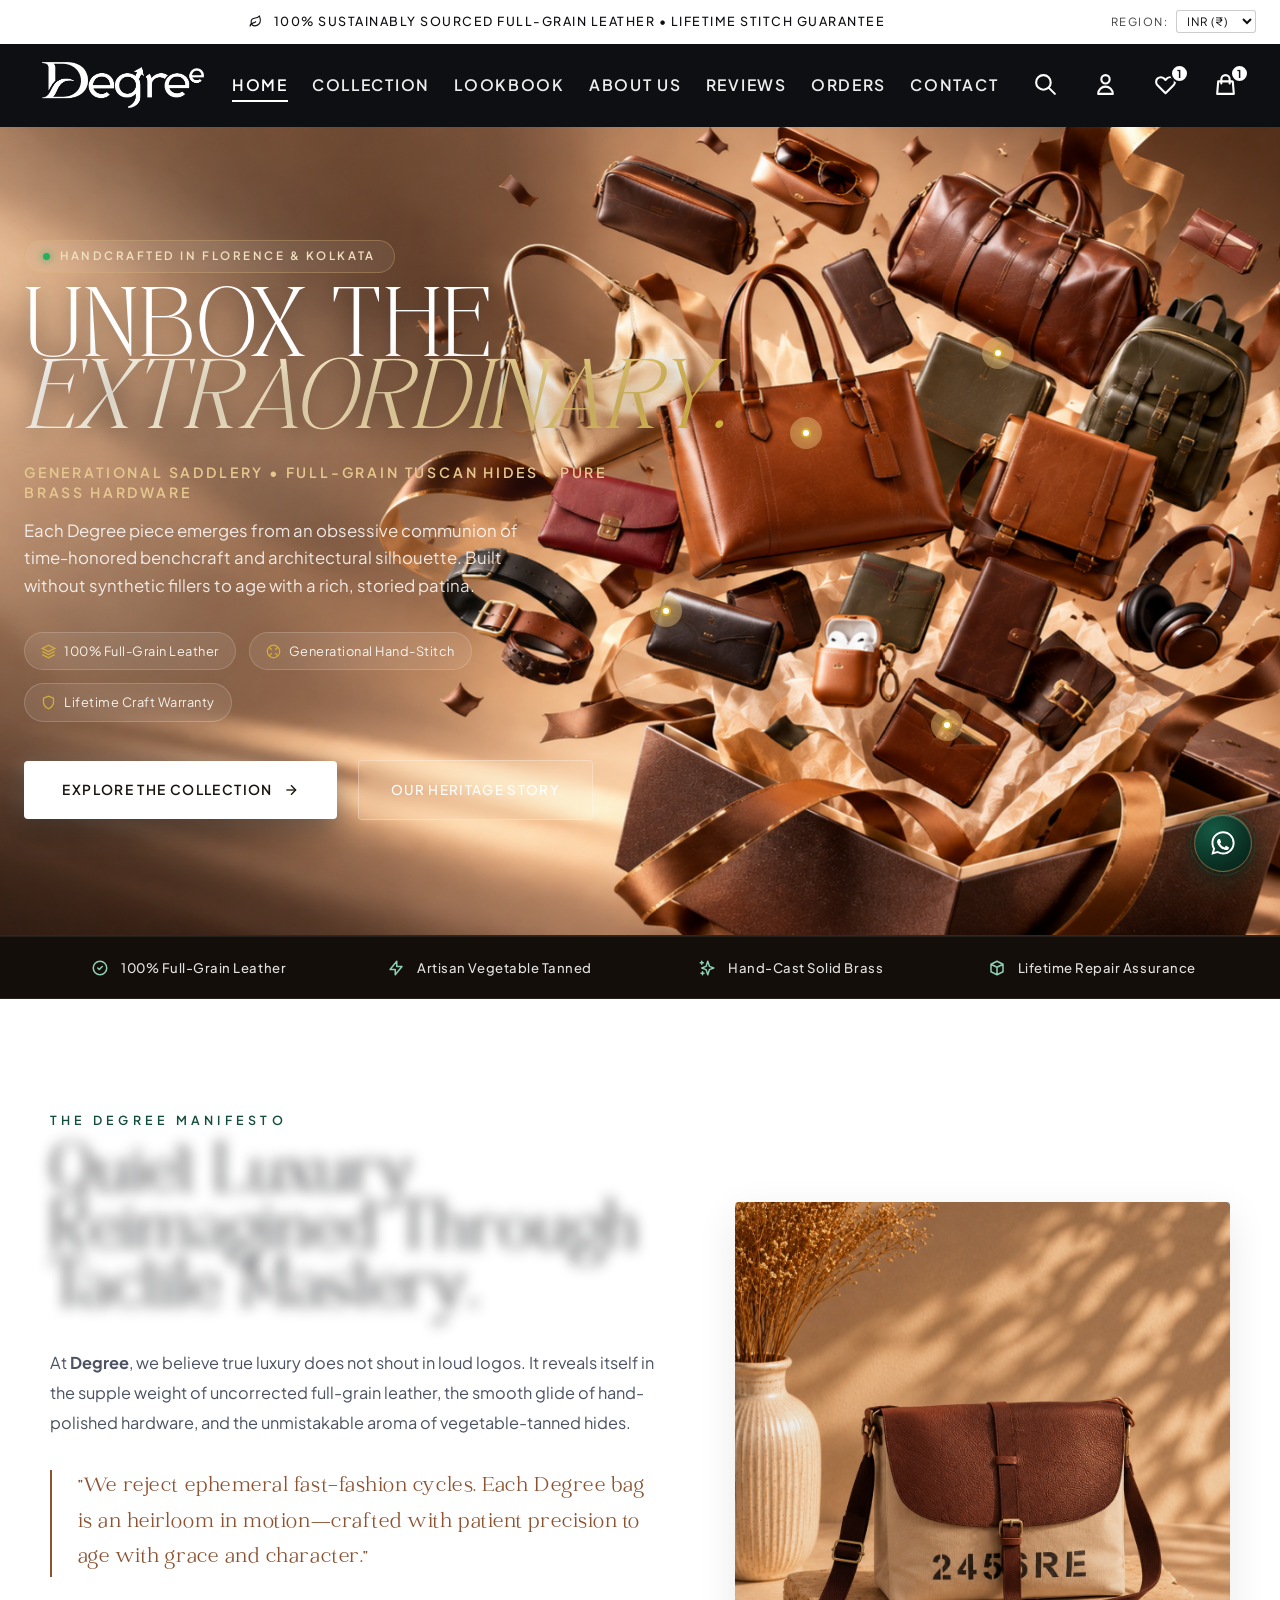
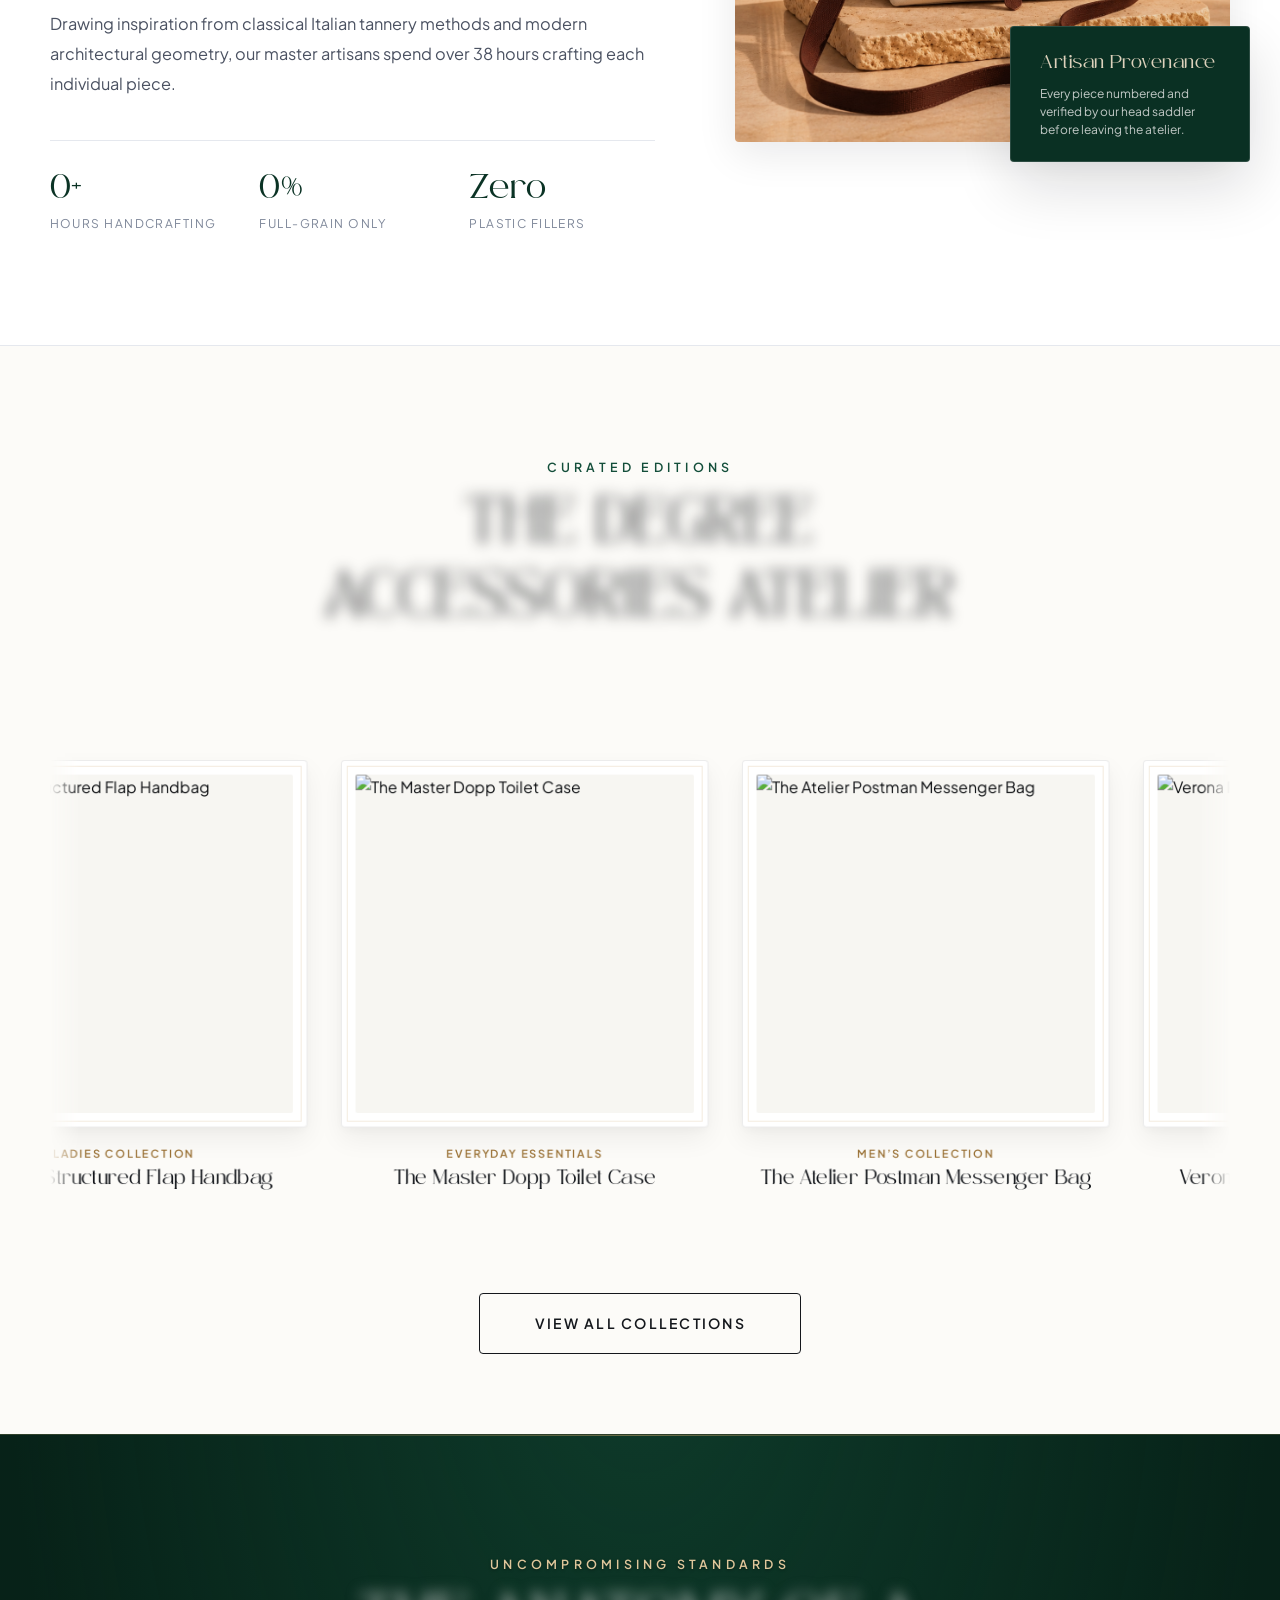
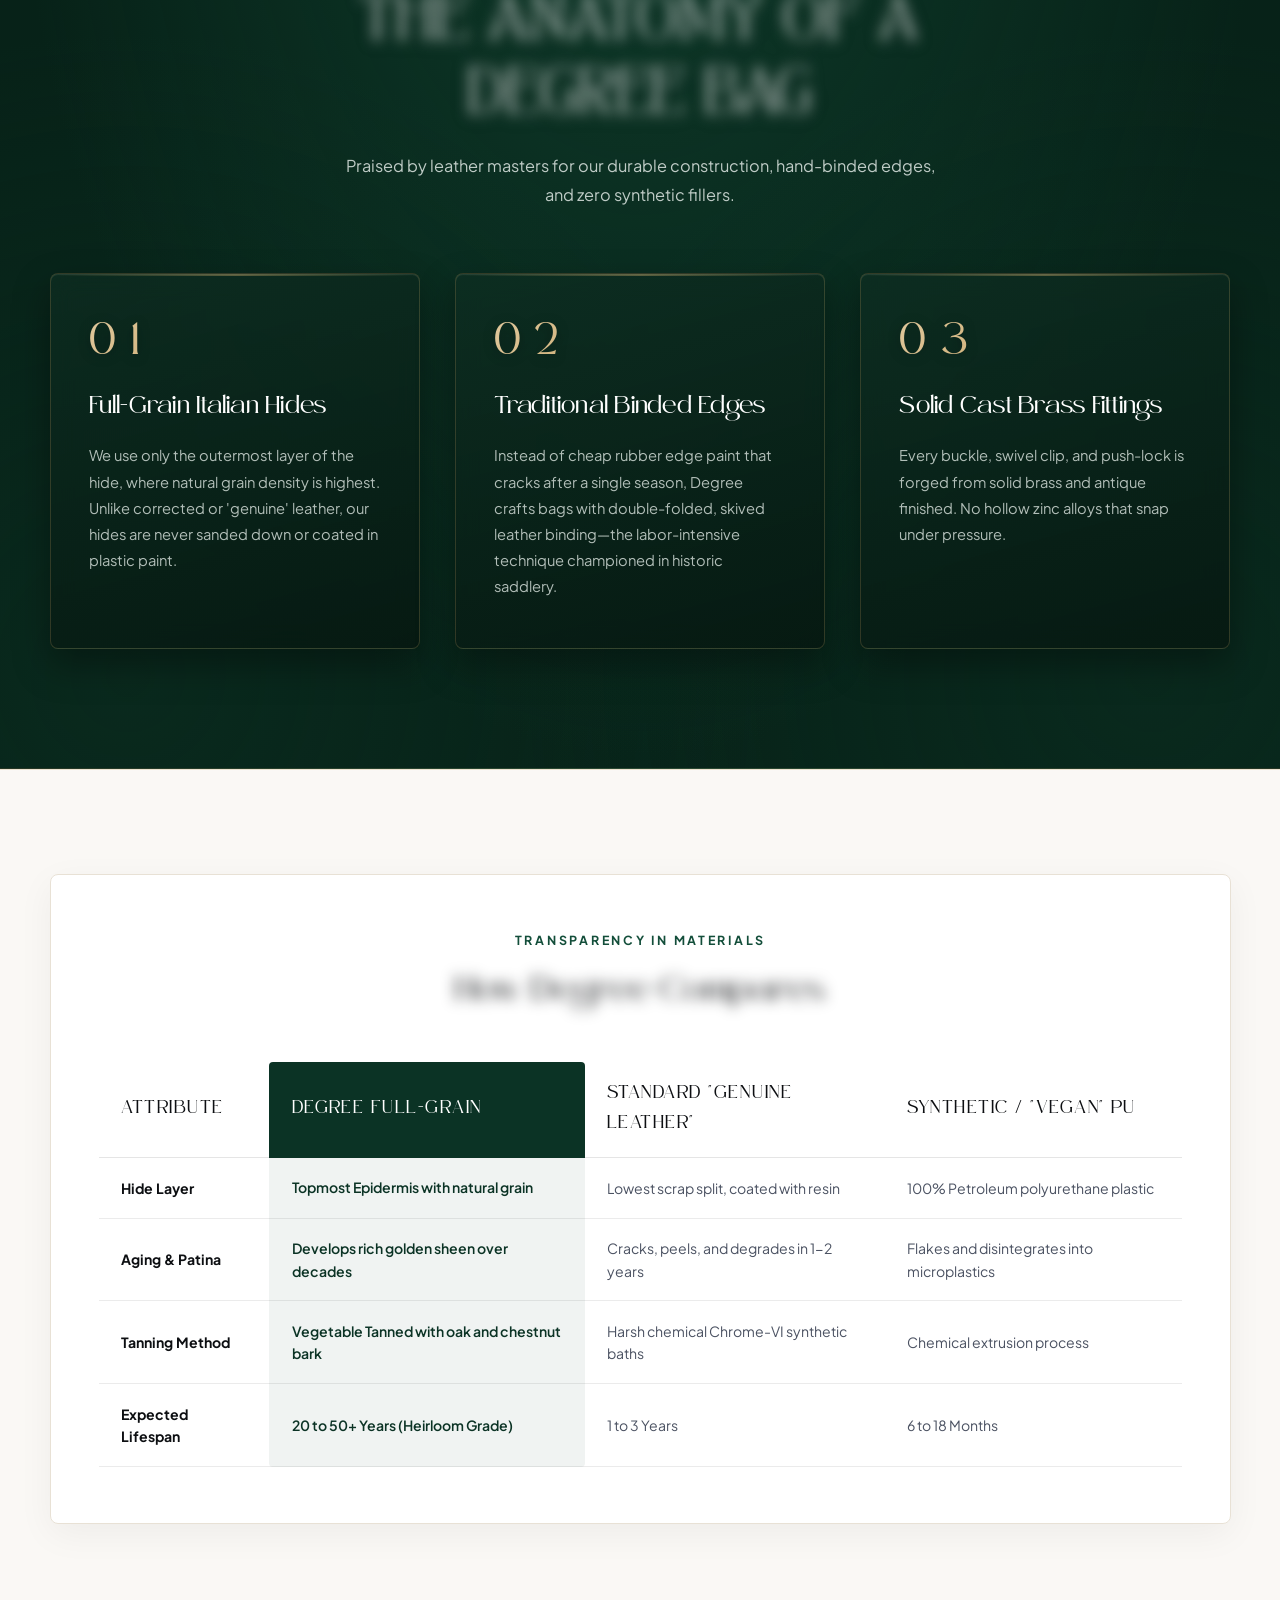
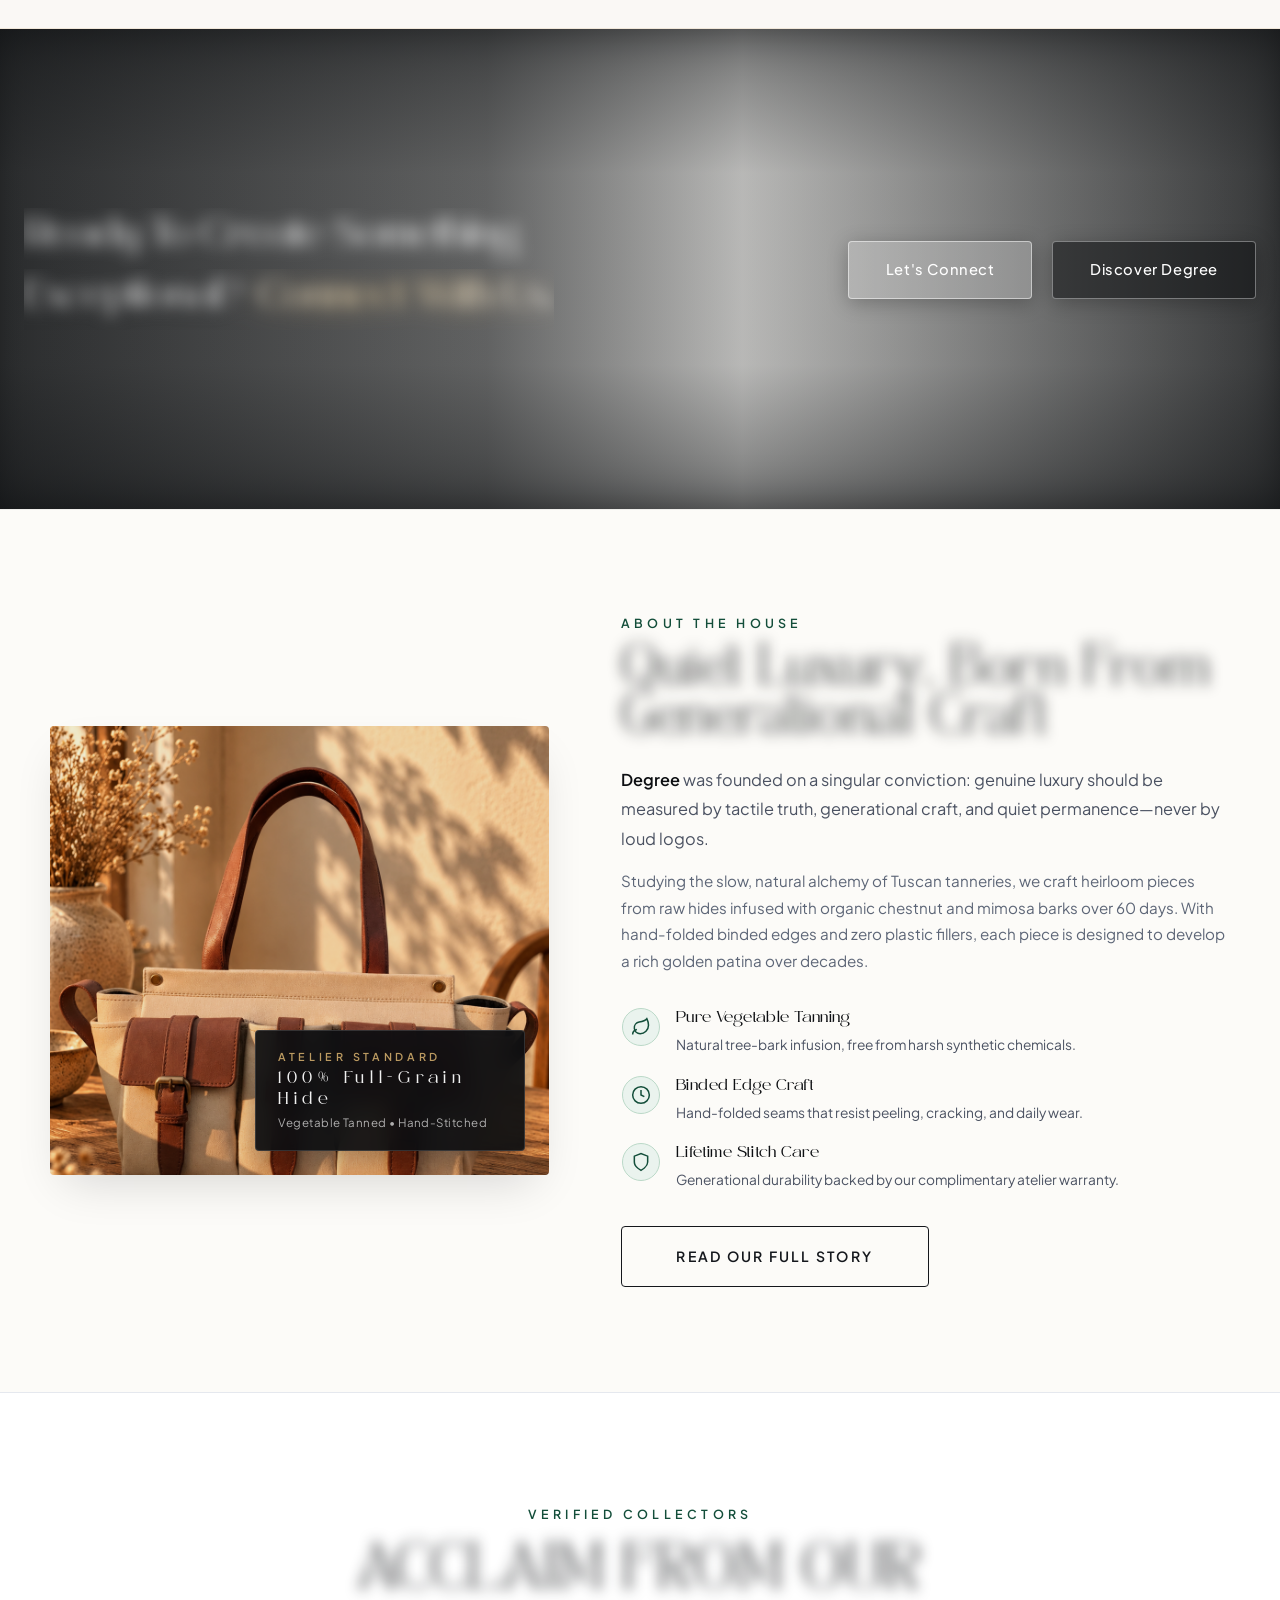
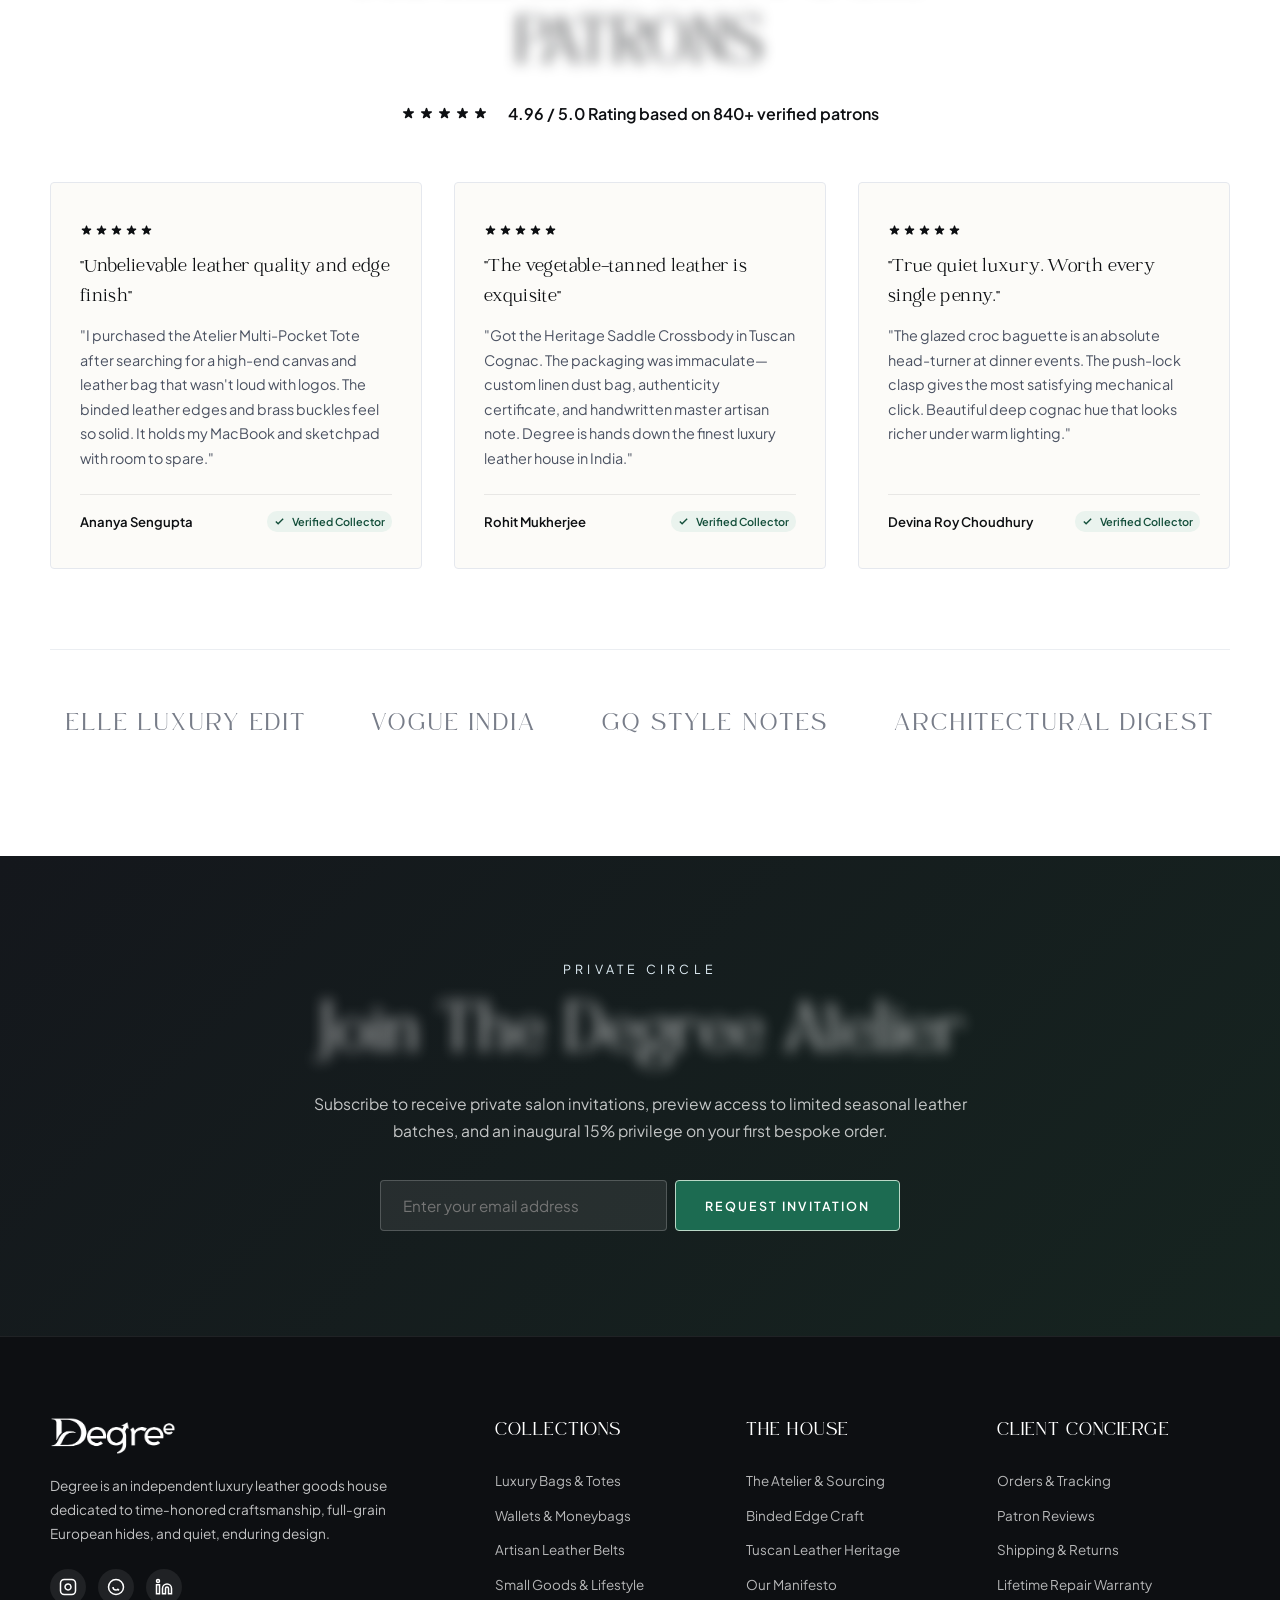
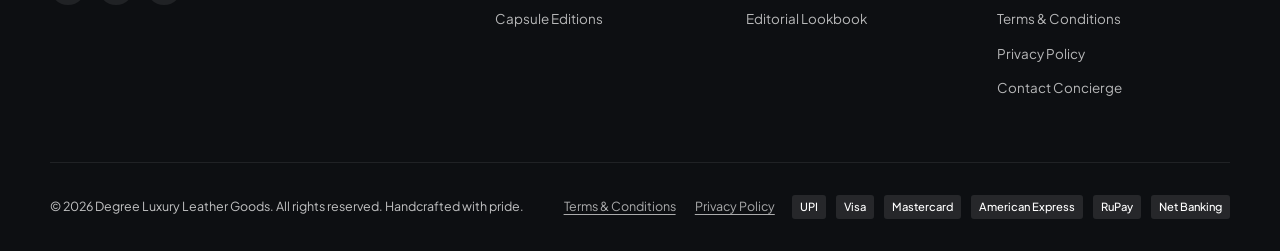
==== index.html @ b4d5a0df "Add files via upload" ====
<!DOCTYPE html>
<html lang="en">
<head>
  <meta charset="UTF-8">
  <meta name="viewport" content="width=device-width, initial-scale=1.0">
  <title>Degree — Handcrafted Luxury Leather Bags & Accessories</title>
  <meta name="description" content="Degree: Handcrafted luxury full-grain leather handbags, totes, and artisanal crossbodies engineered with quiet elegance and timeless Italian leathercraft.">
  
  <!-- Favicon -->
  <link rel="icon" type="image/png" href="img1_zaomed.png">
  
  <!-- Luxury Font Preloads (Tan Garland & Safira March) -->
  <link rel="preload" href="tan-garland.woff2" as="font" type="font/woff2" crossorigin>
  <link rel="preload" href="safira-march.ttf" as="font" type="font/ttf" crossorigin>
  <link rel="preload" href="catchy-mager.otf" as="font" type="font/otf" crossorigin>

  <!-- Google Fonts: Carattere & Noto Serif (Trio Group Parallax Typography) -->
  <link rel="preconnect" href="https://fonts.googleapis.com">
  <link rel="preconnect" href="https://fonts.gstatic.com" crossorigin>
  <link href="https://fonts.googleapis.com/css2?family=Carattere&family=Noto+Serif:ital,wght@0,400;0,500;0,600;1,400&display=swap" rel="stylesheet">

  <!-- Stylesheet -->
  <link rel="stylesheet" href="style.css?v=6.8">
</head>
<body>

  <!-- ==========================================
       1. ANNOUNCEMENT BAR (TOP - PURE SVG ICONS)
       ========================================== -->
  <aside class="announcement-bar" aria-label="Store Announcements">
    <div class="announcement-inner">
      <div class="announcement-message-slider">
        <div class="announcement-message active">
          <span><svg class="announcement-icon" width="13" height="13" viewBox="0 0 24 24" fill="none" stroke="currentColor" stroke-width="2"><path d="M11 20A7 7 0 0 1 9.8 6.1C15.5 5 17 4.48 19 2c1 2 2 4.18 2 8 0 5.5-4.78 10-10 10Z"/><path d="M2 21c0-3 1.85-5.36 5.08-6C9.5 14.52 12 13 13 12"/></svg> 100% Sustainably Sourced Full-Grain Leather • Lifetime Stitch Guarantee</span>
        </div>
        <div class="announcement-message">
          <span><svg class="announcement-icon" width="13" height="13" viewBox="0 0 24 24" fill="none" stroke="currentColor" stroke-width="2"><path d="M20 12V8H4v4"/><path d="M2 12h20v8a2 2 0 0 1-2 2H4a2 2 0 0 1-2-2v-8Z"/><path d="M12 22V8"/><path d="M12 8a3 3 0 1 0-3-3c2 0 3 3 3 3Z"/><path d="M12 8a3 3 0 1 1 3-3c-2 0-3 3-3 3Z"/></svg> Complimentary Handcrafted Dust Bag & Luxury Box with Every Order</span>
        </div>
        <div class="announcement-message">
          <span><svg class="announcement-icon" width="13" height="13" viewBox="0 0 24 24" fill="none" stroke="currentColor" stroke-width="2"><rect x="1" y="3" width="15" height="13"/><polygon points="16 8 20 8 23 11 23 16 16 16 16 8"/><circle cx="5.5" cy="18.5" r="2.5"/><circle cx="18.5" cy="18.5" r="2.5"/></svg> Complimentary Nationwide Express Delivery on Orders Over ₹12,000</span>
        </div>
      </div>

      <div class="announcement-currency">
        <span style="font-size: 0.7rem; opacity: 0.8; text-transform: uppercase;">Region:</span>
        <select id="currencySelect" class="currency-select" aria-label="Select Currency">
          <option value="INR">INR (₹)</option>
          <option value="USD">USD ($)</option>
          <option value="EUR">EUR (€)</option>
          <option value="GBP">GBP (£)</option>
        </select>
      </div>
    </div>
  </aside>

  <!-- ==========================================
       2. SITE HEADER (STICKY LUXURY NAV)
       ========================================== -->
  <header class="site-header">
    <div class="header-container">
      <!-- Mobile Hamburger -->
      <button class="hamburger-btn" id="hamburgerBtn" aria-label="Toggle navigation menu">
        <span></span>
        <span></span>
        <span></span>
      </button>

      <!-- Brand Logo (Left - Enriched Prominent Size) -->
      <a href="index.html" class="brand-logo-wrap" aria-label="Degree Luxury Home">
        <img src="logo-white.png?v=2.0" alt="Degree Luxury Leather Logo" class="brand-logo-img">
      </a>

      <!-- Desktop Nav Menu (Center) -->
      <nav class="desktop-nav" aria-label="Primary Navigation">
        <ul class="nav-menu">
          <li><a href="index.html" class="nav-link active">Home</a></li>
          <li><a href="collections.html" class="nav-link">Collection</a></li>
          <li><a href="lookbook.html" class="nav-link">Lookbook</a></li>
          <li><a href="about.html" class="nav-link">About Us</a></li>
          <li><a href="reviews.html" class="nav-link">Reviews</a></li>
          <li><a href="orders.html" class="nav-link">Orders</a></li>
          <li><a href="contact.html" class="nav-link">Contact</a></li>
        </ul>
      </nav>

      <!-- Header Actions (Right) -->
      <div class="header-actions">
        <!-- Search Trigger -->
        <button class="action-btn" id="searchTriggerBtn" aria-label="Search Catalog" title="Search">
          <svg fill="none" stroke="currentColor" viewBox="0 0 24 24">
            <path stroke-linecap="round" stroke-linejoin="round" d="M21 21l-6-6m2-5a7 7 0 11-14 0 7 7 0 0114 0z"></path>
          </svg>
        </button>

        <!-- VIP Client Login / Avatar Trigger -->
        <button class="action-btn" id="loginTriggerBtn" aria-label="VIP Client Account" title="Sign In / VIP Patron">
          <svg fill="none" stroke="currentColor" stroke-width="1.8" viewBox="0 0 24 24">
            <path stroke-linecap="round" stroke-linejoin="round" d="M16 7a4 4 0 11-8 0 4 4 0 018 0zM12 14a7 7 0 00-7 7h14a7 7 0 00-7-7z"></path>
          </svg>
        </button>

        <!-- Wishlist -->
        <button class="action-btn" id="wishlistTriggerBtn" aria-label="Wishlist" title="Saved Bags">
          <svg fill="none" stroke="currentColor" viewBox="0 0 24 24">
            <path stroke-linecap="round" stroke-linejoin="round" d="M4.318 6.318a4.5 4.5 0 000 6.364L12 20.364l7.682-7.682a4.5 4.5 0 00-6.364-6.364L12 7.636l-1.318-1.318a4.5 4.5 0 00-6.364 0z"></path>
          </svg>
          <span class="cart-count-badge" id="wishlistCountBadge">1</span>
        </button>

        <!-- Cart Trigger -->
        <button class="action-btn" id="cartTriggerBtn" aria-label="Shopping Bag" title="Shopping Bag">
          <svg fill="none" stroke="currentColor" viewBox="0 0 24 24">
            <path stroke-linecap="round" stroke-linejoin="round" d="M16 11V7a4 4 0 00-8 0v4M5 9h14l1 12H4L5 9z"></path>
          </svg>
          <span class="cart-count-badge" id="cartCountBadge">1</span>
        </button>
      </div>
    </div>
  </header>

    <!-- ==========================================
       3. LUXURY ATELIER HERO (ANIMATED FLAGSHIP EXPERIENCE)
       Crafted on degree-hero-atelier.png with Smooth Depth Parallax, Light Beam & Golden Sparkles
       ========================================== -->
  <section class="section-hero-atelier" id="heroSection">
    <!-- Ambient Sunlight Glow & Angled Light Beam -->
    <div class="hero-atelier-light-beam"></div>

    <!-- Parallax Depth Canvas Stage -->
    <div class="hero-atelier-stage" id="heroStage">
      <img src="degree-hero-atelier.png" alt="The Degree Luxury Leather Unboxing Atelier" class="hero-atelier-bg-img">
    </div>

    <!-- Luxury Gradient Vignette for Text Legibility -->
    <div class="hero-atelier-sheen"></div>

    <!-- Golden Micro-Sparkles Ambient Canvas -->
    <canvas id="heroParticlesCanvas" class="hero-particles-canvas"></canvas>

    <!-- Interactive Subtle Floating Hotspots on Signature Products -->
    <div class="hero-atelier-hotspots" id="heroHotspots">
      <!-- Spot 1: Signature Leather Duffle / Weekender -->
      <div class="atelier-spot" style="top: 38%; left: 63%;" title="The Weekender Grand Voyager">
        <span class="spot-pulse"></span>
        <span class="spot-dot"></span>
        <div class="spot-tag">
          <span class="spot-tag-cat">Signature Travel</span>
          <span class="spot-tag-name">Grand Voyager Duffle</span>
        </div>
      </div>

      <!-- Spot 2: Tuscan Saddle Backpack -->
      <div class="atelier-spot" style="top: 28%; left: 78%;" title="The Tuscan Field Pack">
        <span class="spot-pulse"></span>
        <span class="spot-dot"></span>
        <div class="spot-tag">
          <span class="spot-tag-cat">Atelier Backpack</span>
          <span class="spot-tag-name">The Tuscan Field Pack</span>
        </div>
      </div>

      <!-- Spot 3: Executive Briefcase / Tote -->
      <div class="atelier-spot" style="top: 60%; left: 52%;" title="Diplomat Executive Commuter">
        <span class="spot-pulse"></span>
        <span class="spot-dot"></span>
        <div class="spot-tag">
          <span class="spot-tag-cat">Full-Grain Calfskin</span>
          <span class="spot-tag-name">Diplomat Commuter</span>
        </div>
      </div>

      <!-- Spot 4: Artisan Leather Accessories & Wallets -->
      <div class="atelier-spot" style="top: 74%; left: 74%;" title="Bespoke Belts & Cardholders">
        <span class="spot-pulse"></span>
        <span class="spot-dot"></span>
        <div class="spot-tag">
          <span class="spot-tag-cat">Small Leather Goods</span>
          <span class="spot-tag-name">Artisan Belts & Wallets</span>
        </div>
      </div>
    </div>

    <!-- Editorial Typography & CTA Content (Left Column) -->
    <div class="container hero-atelier-container">
      <div class="hero-atelier-content">
        <div class="hero-atelier-badge-row">
          <span class="hero-atelier-badge-dot"></span>
          <span class="hero-atelier-badge-text">Handcrafted In Florence & Kolkata</span>
        </div>

        <h1 class="hero-atelier-title">
          Unbox The <br>
          <span class="hero-atelier-title-accent">Extraordinary.</span>
        </h1>

        <p class="hero-atelier-tagline">
          Generational saddlery • Full-Grain Tuscan hides • Pure brass hardware
        </p>

        <p class="hero-atelier-description">
          Each Degree piece emerges from an obsessive communion of time-honored benchcraft and architectural silhouette. Built without synthetic fillers to age with a rich, storied patina.
        </p>

        <!-- Feature Quality Pills -->
        <div class="hero-atelier-pills">
          <div class="hero-pill-item">
            <svg width="15" height="15" viewBox="0 0 24 24" fill="none" stroke="currentColor" stroke-width="2"><path d="M12 2L2 7l10 5 10-5-10-5zM2 17l10 5 10-5M2 12l10 5 10-5"/></svg>
            <span>100% Full-Grain Leather</span>
          </div>
          <div class="hero-pill-item">
            <svg width="15" height="15" viewBox="0 0 24 24" fill="none" stroke="currentColor" stroke-width="2"><circle cx="12" cy="12" r="10"/><path d="m4.93 4.93 4.24 4.24M14.83 14.83l4.24 4.24M14.83 9.17l4.24-4.24M4.93 19.07l4.24-4.24"/></svg>
            <span>Generational Hand-Stitch</span>
          </div>
          <div class="hero-pill-item">
            <svg width="15" height="15" viewBox="0 0 24 24" fill="none" stroke="currentColor" stroke-width="2"><path d="M12 22s8-4 8-10V5l-8-3-8 3v7c0 6 8 10 8 10z"/></svg>
            <span>Lifetime Craft Warranty</span>
          </div>
        </div>

        <!-- Action CTAs -->
        <div class="hero-atelier-cta-row">
          <a href="bags.html" class="btn-atelier-primary">
            <span>Explore The Collection</span>
            <svg width="16" height="16" viewBox="0 0 24 24" fill="none" stroke="currentColor" stroke-width="2"><line x1="5" y1="12" x2="19" y2="12"></line><polyline points="12 5 19 12 12 19"></polyline></svg>
          </a>
          <a href="about.html" class="btn-atelier-outline">
            <span>Our Heritage Story</span>
          </a>
        </div>
      </div>
    </div>
  </section>

  <!-- Quality Bar Strip -->
  <div class="hero-quality-strip-banner">
    <div class="container">
      <div class="quality-strip-grid">
        <div class="quality-strip-item">
          <svg fill="none" stroke="currentColor" stroke-width="2" viewBox="0 0 24 24">
            <path stroke-linecap="round" stroke-linejoin="round" d="M9 12l2 2 4-4m6 2a9 9 0 11-18 0 9 9 0 0118 0z"></path>
          </svg>
          <span>100% Full-Grain Leather</span>
        </div>
        <div class="quality-strip-item">
          <svg fill="none" stroke="currentColor" stroke-width="2" viewBox="0 0 24 24">
            <path stroke-linecap="round" stroke-linejoin="round" d="M13 10V3L4 14h7v7l9-11h-7z"></path>
          </svg>
          <span>Artisan Vegetable Tanned</span>
        </div>
        <div class="quality-strip-item">
          <svg fill="none" stroke="currentColor" stroke-width="2" viewBox="0 0 24 24">
            <path stroke-linecap="round" stroke-linejoin="round" d="M5 3v4M3 5h4M6 17v4m-2-2h4m5-16l2.286 6.857L21 12l-5.714 2.143L13 21l-2.286-6.857L5 12l5.714-2.143L13 3z"></path>
          </svg>
          <span>Hand-Cast Solid Brass</span>
        </div>
        <div class="quality-strip-item">
          <svg fill="none" stroke="currentColor" stroke-width="2" viewBox="0 0 24 24">
            <path stroke-linecap="round" stroke-linejoin="round" d="M20 7l-8-4-8 4m16 0l-8 4m8-4v10l-8 4m0-10L4 7m8 4v10M4 7v10l8 4"></path>
          </svg>
          <span>Lifetime Repair Assurance</span>
        </div>
      </div>
    </div>
  </div>

  <!-- ==========================================
       4. THE DEGREE PHILOSOPHY (GIOIA EDITORIAL STYLE)
       ========================================== -->
  <section class="section-philosophy" id="philosophy">
    <div class="container">
      <div class="philosophy-grid">
        <div class="philosophy-text-col">
          <span class="philosophy-tag">The Degree Manifesto</span>
          <h2 class="philosophy-title">
            Quiet Luxury Reimagined Through Tactile Mastery.
          </h2>
          <p class="philosophy-text">
            At <strong>Degree</strong>, we believe true luxury does not shout in loud logos. It reveals itself in the supple weight of uncorrected full-grain leather, the smooth glide of hand-polished hardware, and the unmistakable aroma of vegetable-tanned hides.
          </p>
          <div class="philosophy-quote">
            "We reject ephemeral fast-fashion cycles. Each Degree bag is an heirloom in motion—crafted with patient precision to age with grace and character."
          </div>
          <p class="philosophy-text">
            Drawing inspiration from classical Italian tannery methods and modern architectural geometry, our master artisans spend over 38 hours crafting each individual piece.
          </p>

          <div class="philosophy-stats">
            <div class="stat-item">
              <h4>38+</h4>
              <p>Hours Handcrafting</p>
            </div>
            <div class="stat-item">
              <h4>100%</h4>
              <p>Full-Grain Only</p>
            </div>
            <div class="stat-item">
              <h4>Zero</h4>
              <p>Plastic Fillers</p>
            </div>
          </div>
        </div>

        <div class="philosophy-media">
          <img src="img3_khoeua.png" alt="Degree Saddle Crossbody Handcrafted Leather" class="philosophy-media-img">
          <div class="philosophy-media-badge">
            <h5>Artisan Provenance</h5>
            <p>Every piece numbered and verified by our head saddler before leaving the atelier.</p>
          </div>
        </div>
      </div>
    </div>
  </section>

  <!-- ==========================================
       5. SIGNATURE SHOWCASE (USER PRODUCTS & FILTERS)
       ========================================== -->
  <section class="section-signature" id="signature">
    <div class="container">
      <div class="section-header">
        <span class="section-subheading">Curated Editions</span>
        <h2 class="section-title">The Degree Accessories Atelier</h2>
      </div>

      <!-- Interactive Showcase Carousel (Continuous Luxury Stream) -->
      <div class="atelier-carousel-wrapper" id="atelierCarouselWrapper">
        <div class="atelier-carousel-viewport" id="atelierCarouselViewport">
          <div class="atelier-carousel-track" id="atelierCarouselTrack">
            <!-- Dynamic continuous marquee groups inserted here -->
          </div>
        </div>
      </div>

      <!-- Hidden compatibility productsGrid for index page -->
      <div id="productsGrid" style="display: none;"></div>

      <!-- View All Collections Button -->
      <div class="signature-view-all-wrap">
        <a href="collections.html" class="btn-view-all-collections">
          <span>View All Collections</span>
        </a>
      </div>
    </div>
  </section>

  <!-- ==========================================
       6. CRAFTSMANSHIP & LEATHER STANDARDS (THE GIOIA GRADE)
       ========================================== -->
  <section class="section-craftsmanship" id="craftsmanship">
    <div class="container">
      <div class="section-header">
        <span class="section-subheading">Uncompromising Standards</span>
        <h2 class="section-title">The Anatomy of a Degree Bag</h2>
        <p class="section-description">
          Praised by leather masters for our durable construction, hand-binded edges, and zero synthetic fillers.
        </p>
      </div>

      <div class="craftsmanship-grid">
        <div class="craft-card">
          <div class="craft-step-num">01</div>
          <h3 class="craft-card-title">Full-Grain Italian Hides</h3>
          <p class="craft-card-desc">
            We use only the outermost layer of the hide, where natural grain density is highest. Unlike corrected or 'genuine' leather, our hides are never sanded down or coated in plastic paint.
          </p>
        </div>

        <div class="craft-card">
          <div class="craft-step-num">02</div>
          <h3 class="craft-card-title">Traditional Binded Edges</h3>
          <p class="craft-card-desc">
            Instead of cheap rubber edge paint that cracks after a single season, Degree crafts bags with double-folded, skived leather binding—the labor-intensive technique championed in historic saddlery.
          </p>
        </div>

        <div class="craft-card">
          <div class="craft-step-num">03</div>
          <h3 class="craft-card-title">Solid Cast Brass Fittings</h3>
          <p class="craft-card-desc">
            Every buckle, swivel clip, and push-lock is forged from solid brass and antique finished. No hollow zinc alloys that snap under pressure.
          </p>
        </div>
      </div>
    </div>
  </section>

  <!-- ==========================================
       6B. TRANSPARENCY IN MATERIALS / COMPARISON (FULL DISPLAY OFF-WHITE THEME)
       ========================================== -->
  <section class="section-materials-comparison" id="materialsComparison">
    <div class="container">
      <div class="leather-comparison-wrapper">
        <div class="comparison-header">
          <span class="section-subheading">Transparency In Materials</span>
          <h3 style="font-family: var(--font-serif); font-size: 2.2rem; margin-top: 0.4rem; color: var(--color-black);">How Degree Compares</h3>
        </div>

        <div style="overflow-x: auto;">
          <table class="comparison-table">
            <thead>
              <tr>
                <th>Attribute</th>
                <th class="col-degree">Degree Full-Grain</th>
                <th>Standard "Genuine Leather"</th>
                <th>Synthetic / "Vegan" PU</th>
              </tr>
            </thead>
            <tbody>
              <tr>
                <td><strong>Hide Layer</strong></td>
                <td class="col-degree">Topmost Epidermis with natural grain</td>
                <td>Lowest scrap split, coated with resin</td>
                <td>100% Petroleum polyurethane plastic</td>
              </tr>
              <tr>
                <td><strong>Aging & Patina</strong></td>
                <td class="col-degree">Develops rich golden sheen over decades</td>
                <td>Cracks, peels, and degrades in 1-2 years</td>
                <td>Flakes and disintegrates into microplastics</td>
              </tr>
              <tr>
                <td><strong>Tanning Method</strong></td>
                <td class="col-degree">Vegetable Tanned with oak and chestnut bark</td>
                <td>Harsh chemical Chrome-VI synthetic baths</td>
                <td>Chemical extrusion process</td>
              </tr>
              <tr>
                <td><strong>Expected Lifespan</strong></td>
                <td class="col-degree">20 to 50+ Years (Heirloom Grade)</td>
                <td>1 to 3 Years</td>
                <td>6 to 18 Months</td>
              </tr>
            </tbody>
          </table>
        </div>
      </div>
    </div>
  </section>

  <!-- ==========================================
       7. ATELIER PARALLAX APERTURE CTA
       (Freeze-frame background reveal inspired by Trio Group)
       ========================================== -->
  <section class="section-atelier-parallax" id="atelierParallax" aria-label="Degree Atelier & Bespoke Inquiries">
    <div class="atelier-parallax-overlay"></div>
    <div class="container atelier-parallax-container">
      <div class="atelier-parallax-content">
        <div class="atelier-parallax-text">
          <h2 class="atelier-parallax-title">
            <span class="parallax-line-mask">
              <span class="parallax-line-inner parallax-line-1">Ready To Create Something</span>
            </span>
            <span class="parallax-line-mask">
              <span class="parallax-line-inner parallax-line-2">
                <span class="parallax-text-white">Exceptional?</span>
                <span class="parallax-gold-accent">Connect With Us.</span>
              </span>
            </span>
          </h2>
        </div>
        <div class="atelier-parallax-actions">
          <a href="contact.html" class="btn-parallax btn-parallax-connect">Let's Connect</a>
          <a href="about.html" class="btn-parallax btn-parallax-discover">Discover Degree</a>
        </div>
      </div>
    </div>
  </section>

  <!-- ==========================================
       8. ABOUT US (CONCISE BRAND STORY & ATELIER HERITAGE)
       ========================================== -->
  <section class="section-home-about" id="aboutUs">
    <div class="container">
      <div class="home-about-grid">
        <div class="home-about-visual">
          <div class="home-about-image-card">
            <img src="img2_tpffn3.png" alt="Degree Handcrafted Canvas & Leather Atelier Studio" class="home-about-img">
            <div class="home-about-stamp">
              <span class="stamp-subtitle">Atelier Standard</span>
              <span class="stamp-title">100% Full-Grain Hide</span>
              <span class="stamp-meta">Vegetable Tanned • Hand-Stitched</span>
            </div>
          </div>
        </div>

        <div class="home-about-content">
          <span class="section-subheading" style="text-align: left; margin-bottom: 0.75rem;">About The House</span>
          <h2 class="home-about-heading">Quiet Luxury, Born From Generational Craft</h2>
          <p class="home-about-text">
            <strong>Degree</strong> was founded on a singular conviction: genuine luxury should be measured by tactile truth, generational craft, and quiet permanence—never by loud logos.
          </p>
          <p class="home-about-text secondary-text">
            Studying the slow, natural alchemy of Tuscan tanneries, we craft heirloom pieces from raw hides infused with organic chestnut and mimosa barks over 60 days. With hand-folded binded edges and zero plastic fillers, each piece is designed to develop a rich golden patina over decades.
          </p>

          <div class="home-about-features">
            <div class="about-feature-item">
              <div class="feature-icon-wrap">
                <svg width="20" height="20" viewBox="0 0 24 24" fill="none" stroke="currentColor" stroke-width="1.8"><path d="M11 20A7 7 0 0 1 9.8 6.1C15.5 5 17 4.48 19 2c1 2 2 4.18 2 8 0 5.5-4.78 10-10 10Z"/><path d="M2 21c0-3 1.85-5.36 5.08-6C9.5 14.52 12 13 12"/></svg>
              </div>
              <div class="feature-info">
                <h4>Pure Vegetable Tanning</h4>
                <p>Natural tree-bark infusion, free from harsh synthetic chemicals.</p>
              </div>
            </div>

            <div class="about-feature-item">
              <div class="feature-icon-wrap">
                <svg width="20" height="20" viewBox="0 0 24 24" fill="none" stroke="currentColor" stroke-width="1.8"><circle cx="12" cy="12" r="10"/><polyline points="12 6 12 12 16 14"/></svg>
              </div>
              <div class="feature-info">
                <h4>Binded Edge Craft</h4>
                <p>Hand-folded seams that resist peeling, cracking, and daily wear.</p>
              </div>
            </div>

            <div class="about-feature-item">
              <div class="feature-icon-wrap">
                <svg width="20" height="20" viewBox="0 0 24 24" fill="none" stroke="currentColor" stroke-width="1.8"><path d="M12 22s8-4 8-10V5l-8-3-8 3v7c0 6 8 10 8 10z"/></svg>
              </div>
              <div class="feature-info">
                <h4>Lifetime Stitch Care</h4>
                <p>Generational durability backed by our complimentary atelier warranty.</p>
              </div>
            </div>
          </div>

          <div class="home-about-actions">
            <a href="about.html" class="btn-view-all-collections">
              <span>Read Our Full Story</span>
            </a>
          </div>
        </div>
      </div>
    </div>
  </section>

  <!-- ==========================================
       9. CLIENT REVIEWS & VERIFIED ACCLAIM (JUDGE.ME STYLE)
       ========================================== -->
  <section class="section-testimonials">
    <div class="container">
      <div class="section-header">
        <span class="section-subheading">Verified Collectors</span>
        <h2 class="section-title">Acclaim From Our Patrons</h2>
        <div class="reviews-aggregate-badge">
          <span class="aggregate-stars" style="display:inline-flex; gap:3px; color:#0d0f12;">
            <svg width="15" height="15" fill="currentColor" viewBox="0 0 20 20"><path d="M9.049 2.927c.3-.921 1.603-.921 1.902 0l1.07 3.292a1 1 0 00.95.69h3.462c.969 0 1.371 1.24.588 1.81l-2.8 2.034a1 1 0 00-.364 1.118l1.07 3.292c.3.921-.755 1.688-1.54 1.118l-2.8-2.034a1 1 0 00-1.175 0l-2.8 2.034c-.784.57-1.838-.197-1.539-1.118l1.07-3.292a1 1 0 00-.364-1.118L2.98 8.72c-.783-.57-.38-1.81.588-1.81h3.461a1 1 0 00.951-.69l1.07-3.292z"/></svg>
            <svg width="15" height="15" fill="currentColor" viewBox="0 0 20 20"><path d="M9.049 2.927c.3-.921 1.603-.921 1.902 0l1.07 3.292a1 1 0 00.95.69h3.462c.969 0 1.371 1.24.588 1.81l-2.8 2.034a1 1 0 00-.364 1.118l1.07 3.292c.3.921-.755 1.688-1.54 1.118l-2.8-2.034a1 1 0 00-1.175 0l-2.8 2.034c-.784.57-1.838-.197-1.539-1.118l1.07-3.292a1 1 0 00-.364-1.118L2.98 8.72c-.783-.57-.38-1.81.588-1.81h3.461a1 1 0 00.951-.69l1.07-3.292z"/></svg>
            <svg width="15" height="15" fill="currentColor" viewBox="0 0 20 20"><path d="M9.049 2.927c.3-.921 1.603-.921 1.902 0l1.07 3.292a1 1 0 00.95.69h3.462c.969 0 1.371 1.24.588 1.81l-2.8 2.034a1 1 0 00-.364 1.118l1.07 3.292c.3.921-.755 1.688-1.54 1.118l-2.8-2.034a1 1 0 00-1.175 0l-2.8 2.034c-.784.57-1.838-.197-1.539-1.118l1.07-3.292a1 1 0 00-.364-1.118L2.98 8.72c-.783-.57-.38-1.81.588-1.81h3.461a1 1 0 00.951-.69l1.07-3.292z"/></svg>
            <svg width="15" height="15" fill="currentColor" viewBox="0 0 20 20"><path d="M9.049 2.927c.3-.921 1.603-.921 1.902 0l1.07 3.292a1 1 0 00.95.69h3.462c.969 0 1.371 1.24.588 1.81l-2.8 2.034a1 1 0 00-.364 1.118l1.07 3.292c.3.921-.755 1.688-1.54 1.118l-2.8-2.034a1 1 0 00-1.175 0l-2.8 2.034c-.784.57-1.838-.197-1.539-1.118l1.07-3.292a1 1 0 00-.364-1.118L2.98 8.72c-.783-.57-.38-1.81.588-1.81h3.461a1 1 0 00.951-.69l1.07-3.292z"/></svg>
            <svg width="15" height="15" fill="currentColor" viewBox="0 0 20 20"><path d="M9.049 2.927c.3-.921 1.603-.921 1.902 0l1.07 3.292a1 1 0 00.95.69h3.462c.969 0 1.371 1.24.588 1.81l-2.8 2.034a1 1 0 00-.364 1.118l1.07 3.292c.3.921-.755 1.688-1.54 1.118l-2.8-2.034a1 1 0 00-1.175 0l-2.8 2.034c-.784.57-1.838-.197-1.539-1.118l1.07-3.292a1 1 0 00-.364-1.118L2.98 8.72c-.783-.57-.38-1.81.588-1.81h3.461a1 1 0 00.951-.69l1.07-3.292z"/></svg>
          </span>
          <span class="aggregate-score">4.96 / 5.0 Rating based on 840+ verified patrons</span>
        </div>
      </div>

      <div class="reviews-grid">
        <div class="review-card">
          <div>
            <div class="review-card-stars" style="display:inline-flex; gap:2px; color:#0d0f12;">
              <svg width="13" height="13" fill="currentColor" viewBox="0 0 20 20"><path d="M9.049 2.927c.3-.921 1.603-.921 1.902 0l1.07 3.292a1 1 0 00.95.69h3.462c.969 0 1.371 1.24.588 1.81l-2.8 2.034a1 1 0 00-.364 1.118l1.07 3.292c.3.921-.755 1.688-1.54 1.118l-2.8-2.034a1 1 0 00-1.175 0l-2.8 2.034c-.784.57-1.838-.197-1.539-1.118l1.07-3.292a1 1 0 00-.364-1.118L2.98 8.72c-.783-.57-.38-1.81.588-1.81h3.461a1 1 0 00.951-.69l1.07-3.292z"/></svg>
              <svg width="13" height="13" fill="currentColor" viewBox="0 0 20 20"><path d="M9.049 2.927c.3-.921 1.603-.921 1.902 0l1.07 3.292a1 1 0 00.95.69h3.462c.969 0 1.371 1.24.588 1.81l-2.8 2.034a1 1 0 00-.364 1.118l1.07 3.292c.3.921-.755 1.688-1.54 1.118l-2.8-2.034a1 1 0 00-1.175 0l-2.8 2.034c-.784.57-1.838-.197-1.539-1.118l1.07-3.292a1 1 0 00-.364-1.118L2.98 8.72c-.783-.57-.38-1.81.588-1.81h3.461a1 1 0 00.951-.69l1.07-3.292z"/></svg>
              <svg width="13" height="13" fill="currentColor" viewBox="0 0 20 20"><path d="M9.049 2.927c.3-.921 1.603-.921 1.902 0l1.07 3.292a1 1 0 00.95.69h3.462c.969 0 1.371 1.24.588 1.81l-2.8 2.034a1 1 0 00-.364 1.118l1.07 3.292c.3.921-.755 1.688-1.54 1.118l-2.8-2.034a1 1 0 00-1.175 0l-2.8 2.034c-.784.57-1.838-.197-1.539-1.118l1.07-3.292a1 1 0 00-.364-1.118L2.98 8.72c-.783-.57-.38-1.81.588-1.81h3.461a1 1 0 00.951-.69l1.07-3.292z"/></svg>
              <svg width="13" height="13" fill="currentColor" viewBox="0 0 20 20"><path d="M9.049 2.927c.3-.921 1.603-.921 1.902 0l1.07 3.292a1 1 0 00.95.69h3.462c.969 0 1.371 1.24.588 1.81l-2.8 2.034a1 1 0 00-.364 1.118l1.07 3.292c.3.921-.755 1.688-1.54 1.118l-2.8-2.034a1 1 0 00-1.175 0l-2.8 2.034c-.784.57-1.838-.197-1.539-1.118l1.07-3.292a1 1 0 00-.364-1.118L2.98 8.72c-.783-.57-.38-1.81.588-1.81h3.461a1 1 0 00.951-.69l1.07-3.292z"/></svg>
              <svg width="13" height="13" fill="currentColor" viewBox="0 0 20 20"><path d="M9.049 2.927c.3-.921 1.603-.921 1.902 0l1.07 3.292a1 1 0 00.95.69h3.462c.969 0 1.371 1.24.588 1.81l-2.8 2.034a1 1 0 00-.364 1.118l1.07 3.292c.3.921-.755 1.688-1.54 1.118l-2.8-2.034a1 1 0 00-1.175 0l-2.8 2.034c-.784.57-1.838-.197-1.539-1.118l1.07-3.292a1 1 0 00-.364-1.118L2.98 8.72c-.783-.57-.38-1.81.588-1.81h3.461a1 1 0 00.951-.69l1.07-3.292z"/></svg>
            </div>
            <h4 class="review-card-title">"Unbelievable leather quality and edge finish"</h4>
            <p class="review-card-text">
              "I purchased the Atelier Multi-Pocket Tote after searching for a high-end canvas and leather bag that wasn't loud with logos. The binded leather edges and brass buckles feel so solid. It holds my MacBook and sketchpad with room to spare."
            </p>
          </div>
          <div class="review-card-author">
            <span class="author-name">Ananya Sengupta</span>
            <span class="verified-buyer-pill">
              <svg width="11" height="11" viewBox="0 0 24 24" fill="none" stroke="currentColor" stroke-width="3" style="display:inline-block; vertical-align:middle; margin-right:3px;"><polyline points="20 6 9 17 4 12"/></svg>
              Verified Collector
            </span>
          </div>
        </div>

        <div class="review-card">
          <div>
            <div class="review-card-stars" style="display:inline-flex; gap:2px; color:#0d0f12;">
              <svg width="13" height="13" fill="currentColor" viewBox="0 0 20 20"><path d="M9.049 2.927c.3-.921 1.603-.921 1.902 0l1.07 3.292a1 1 0 00.95.69h3.462c.969 0 1.371 1.24.588 1.81l-2.8 2.034a1 1 0 00-.364 1.118l1.07 3.292c.3.921-.755 1.688-1.54 1.118l-2.8-2.034a1 1 0 00-1.175 0l-2.8 2.034c-.784.57-1.838-.197-1.539-1.118l1.07-3.292a1 1 0 00-.364-1.118L2.98 8.72c-.783-.57-.38-1.81.588-1.81h3.461a1 1 0 00.951-.69l1.07-3.292z"/></svg>
              <svg width="13" height="13" fill="currentColor" viewBox="0 0 20 20"><path d="M9.049 2.927c.3-.921 1.603-.921 1.902 0l1.07 3.292a1 1 0 00.95.69h3.462c.969 0 1.371 1.24.588 1.81l-2.8 2.034a1 1 0 00-.364 1.118l1.07 3.292c.3.921-.755 1.688-1.54 1.118l-2.8-2.034a1 1 0 00-1.175 0l-2.8 2.034c-.784.57-1.838-.197-1.539-1.118l1.07-3.292a1 1 0 00-.364-1.118L2.98 8.72c-.783-.57-.38-1.81.588-1.81h3.461a1 1 0 00.951-.69l1.07-3.292z"/></svg>
              <svg width="13" height="13" fill="currentColor" viewBox="0 0 20 20"><path d="M9.049 2.927c.3-.921 1.603-.921 1.902 0l1.07 3.292a1 1 0 00.95.69h3.462c.969 0 1.371 1.24.588 1.81l-2.8 2.034a1 1 0 00-.364 1.118l1.07 3.292c.3.921-.755 1.688-1.54 1.118l-2.8-2.034a1 1 0 00-1.175 0l-2.8 2.034c-.784.57-1.838-.197-1.539-1.118l1.07-3.292a1 1 0 00-.364-1.118L2.98 8.72c-.783-.57-.38-1.81.588-1.81h3.461a1 1 0 00.951-.69l1.07-3.292z"/></svg>
              <svg width="13" height="13" fill="currentColor" viewBox="0 0 20 20"><path d="M9.049 2.927c.3-.921 1.603-.921 1.902 0l1.07 3.292a1 1 0 00.95.69h3.462c.969 0 1.371 1.24.588 1.81l-2.8 2.034a1 1 0 00-.364 1.118l1.07 3.292c.3.921-.755 1.688-1.54 1.118l-2.8-2.034a1 1 0 00-1.175 0l-2.8 2.034c-.784.57-1.838-.197-1.539-1.118l1.07-3.292a1 1 0 00-.364-1.118L2.98 8.72c-.783-.57-.38-1.81.588-1.81h3.461a1 1 0 00.951-.69l1.07-3.292z"/></svg>
              <svg width="13" height="13" fill="currentColor" viewBox="0 0 20 20"><path d="M9.049 2.927c.3-.921 1.603-.921 1.902 0l1.07 3.292a1 1 0 00.95.69h3.462c.969 0 1.371 1.24.588 1.81l-2.8 2.034a1 1 0 00-.364 1.118l1.07 3.292c.3.921-.755 1.688-1.54 1.118l-2.8-2.034a1 1 0 00-1.175 0l-2.8 2.034c-.784.57-1.838-.197-1.539-1.118l1.07-3.292a1 1 0 00-.364-1.118L2.98 8.72c-.783-.57-.38-1.81.588-1.81h3.461a1 1 0 00.951-.69l1.07-3.292z"/></svg>
            </div>
            <h4 class="review-card-title">"The vegetable-tanned leather is exquisite"</h4>
            <p class="review-card-text">
              "Got the Heritage Saddle Crossbody in Tuscan Cognac. The packaging was immaculate—custom linen dust bag, authenticity certificate, and handwritten master artisan note. Degree is hands down the finest luxury leather house in India."
            </p>
          </div>
          <div class="review-card-author">
            <span class="author-name">Rohit Mukherjee</span>
            <span class="verified-buyer-pill">
              <svg width="11" height="11" viewBox="0 0 24 24" fill="none" stroke="currentColor" stroke-width="3" style="display:inline-block; vertical-align:middle; margin-right:3px;"><polyline points="20 6 9 17 4 12"/></svg>
              Verified Collector
            </span>
          </div>
        </div>

        <div class="review-card">
          <div>
            <div class="review-card-stars" style="display:inline-flex; gap:2px; color:#0d0f12;">
              <svg width="13" height="13" fill="currentColor" viewBox="0 0 20 20"><path d="M9.049 2.927c.3-.921 1.603-.921 1.902 0l1.07 3.292a1 1 0 00.95.69h3.462c.969 0 1.371 1.24.588 1.81l-2.8 2.034a1 1 0 00-.364 1.118l1.07 3.292c.3.921-.755 1.688-1.54 1.118l-2.8-2.034a1 1 0 00-1.175 0l-2.8 2.034c-.784.57-1.838-.197-1.539-1.118l1.07-3.292a1 1 0 00-.364-1.118L2.98 8.72c-.783-.57-.38-1.81.588-1.81h3.461a1 1 0 00.951-.69l1.07-3.292z"/></svg>
              <svg width="13" height="13" fill="currentColor" viewBox="0 0 20 20"><path d="M9.049 2.927c.3-.921 1.603-.921 1.902 0l1.07 3.292a1 1 0 00.95.69h3.462c.969 0 1.371 1.24.588 1.81l-2.8 2.034a1 1 0 00-.364 1.118l1.07 3.292c.3.921-.755 1.688-1.54 1.118l-2.8-2.034a1 1 0 00-1.175 0l-2.8 2.034c-.784.57-1.838-.197-1.539-1.118l1.07-3.292a1 1 0 00-.364-1.118L2.98 8.72c-.783-.57-.38-1.81.588-1.81h3.461a1 1 0 00.951-.69l1.07-3.292z"/></svg>
              <svg width="13" height="13" fill="currentColor" viewBox="0 0 20 20"><path d="M9.049 2.927c.3-.921 1.603-.921 1.902 0l1.07 3.292a1 1 0 00.95.69h3.462c.969 0 1.371 1.24.588 1.81l-2.8 2.034a1 1 0 00-.364 1.118l1.07 3.292c.3.921-.755 1.688-1.54 1.118l-2.8-2.034a1 1 0 00-1.175 0l-2.8 2.034c-.784.57-1.838-.197-1.539-1.118l1.07-3.292a1 1 0 00-.364-1.118L2.98 8.72c-.783-.57-.38-1.81.588-1.81h3.461a1 1 0 00.951-.69l1.07-3.292z"/></svg>
              <svg width="13" height="13" fill="currentColor" viewBox="0 0 20 20"><path d="M9.049 2.927c.3-.921 1.603-.921 1.902 0l1.07 3.292a1 1 0 00.95.69h3.462c.969 0 1.371 1.24.588 1.81l-2.8 2.034a1 1 0 00-.364 1.118l1.07 3.292c.3.921-.755 1.688-1.54 1.118l-2.8-2.034a1 1 0 00-1.175 0l-2.8 2.034c-.784.57-1.838-.197-1.539-1.118l1.07-3.292a1 1 0 00-.364-1.118L2.98 8.72c-.783-.57-.38-1.81.588-1.81h3.461a1 1 0 00.951-.69l1.07-3.292z"/></svg>
              <svg width="13" height="13" fill="currentColor" viewBox="0 0 20 20"><path d="M9.049 2.927c.3-.921 1.603-.921 1.902 0l1.07 3.292a1 1 0 00.95.69h3.462c.969 0 1.371 1.24.588 1.81l-2.8 2.034a1 1 0 00-.364 1.118l1.07 3.292c.3.921-.755 1.688-1.54 1.118l-2.8-2.034a1 1 0 00-1.175 0l-2.8 2.034c-.784.57-1.838-.197-1.539-1.118l1.07-3.292a1 1 0 00-.364-1.118L2.98 8.72c-.783-.57-.38-1.81.588-1.81h3.461a1 1 0 00.951-.69l1.07-3.292z"/></svg>
            </div>
            <h4 class="review-card-title">"True quiet luxury. Worth every single penny."</h4>
            <p class="review-card-text">
              "The glazed croc baguette is an absolute head-turner at dinner events. The push-lock clasp gives the most satisfying mechanical click. Beautiful deep cognac hue that looks richer under warm lighting."
            </p>
          </div>
          <div class="review-card-author">
            <span class="author-name">Devina Roy Choudhury</span>
            <span class="verified-buyer-pill">
              <svg width="11" height="11" viewBox="0 0 24 24" fill="none" stroke="currentColor" stroke-width="3" style="display:inline-block; vertical-align:middle; margin-right:3px;"><polyline points="20 6 9 17 4 12"/></svg>
              Verified Collector
            </span>
          </div>
        </div>
      </div>

      <!-- Press mentions -->
      <div class="press-strip">
        <div class="press-item">ELLE LUXURY EDIT</div>
        <div class="press-item">VOGUE INDIA</div>
        <div class="press-item">GQ STYLE NOTES</div>
        <div class="press-item">ARCHITECTURAL DIGEST</div>
      </div>
    </div>
  </section>

  <!-- ==========================================
       10. NEWSLETTER & VIP CIRCLE
       ========================================== -->
  <section class="section-newsletter">
    <div class="container">
      <div class="newsletter-box">
        <span class="newsletter-eyebrow">Private Circle</span>
        <h2 class="newsletter-title">Join The Degree Atelier</h2>
        <p class="newsletter-desc">
          Subscribe to receive private salon invitations, preview access to limited seasonal leather batches, and an inaugural 15% privilege on your first bespoke order.
        </p>

        <form class="newsletter-form" id="newsletterForm">
          <input type="email" id="newsletterEmail" class="newsletter-input" placeholder="Enter your email address" required>
          <button type="submit" class="newsletter-submit-btn">Request Invitation</button>
        </form>
      </div>
    </div>
  </section>

  <!-- ==========================================
       11. LUXURY FOOTER
       ========================================== -->
  <footer class="site-footer">
    <div class="container">
      <div class="footer-top-grid">
        <!-- Brand Col -->
        <div>
          <img src="logo-white.png?v=2.0" alt="Degree Luxury Leather" class="footer-brand-logo">
          <p class="footer-brand-bio">
            Degree is an independent luxury leather goods house dedicated to time-honored craftsmanship, full-grain European hides, and quiet, enduring design.
          </p>
          <div class="footer-social-row">
            <a href="#" class="footer-social-link" title="Instagram">
              <svg width="18" height="18" fill="none" stroke="currentColor" stroke-width="2" viewBox="0 0 24 24"><rect x="2" y="2" width="20" height="20" rx="5"></rect><path d="M16 11.37A4 4 0 1112.63 8 4 4 0 0116 11.37z"></path><line x1="17.5" y1="6.5" x2="17.51" y2="6.5"></line></svg>
            </a>
            <a href="#" class="footer-social-link" title="Pinterest">
              <svg width="18" height="18" fill="none" stroke="currentColor" stroke-width="2" viewBox="0 0 24 24"><circle cx="12" cy="12" r="10"></circle><path d="M8 12c0 2.2 1.8 4 4 4 1 0 1.9-.4 2.5-1l1.5 1.5"></path></svg>
            </a>
            <a href="#" class="footer-social-link" title="LinkedIn">
              <svg width="18" height="18" fill="none" stroke="currentColor" stroke-width="2" viewBox="0 0 24 24"><path d="M16 8a6 6 0 016 6v7h-4v-7a2 2 0 00-2-2 2 2 0 00-2 2v7h-4v-7a6 6 0 016-6z"></path><rect x="2" y="9" width="4" height="12"></rect><circle cx="4" cy="4" r="2"></circle></svg>
            </a>
          </div>
        </div>

        <!-- Collections -->
        <div>
          <h4 class="footer-heading">Collections</h4>
          <ul class="footer-links-list">
            <li><a href="bags.html?category=bags">Luxury Bags & Totes</a></li>
            <li><a href="bags.html?category=wallets">Wallets & Moneybags</a></li>
            <li><a href="bags.html?category=belts">Artisan Leather Belts</a></li>
            <li><a href="bags.html?category=lifestyle">Small Goods & Lifestyle</a></li>
            <li><a href="collections.html">Capsule Editions</a></li>
          </ul>
        </div>

        <!-- The House -->
        <div>
          <h4 class="footer-heading">The House</h4>
          <ul class="footer-links-list">
            <li><a href="about.html">The Atelier & Sourcing</a></li>
            <li><a href="about.html">Binded Edge Craft</a></li>
            <li><a href="about.html">Tuscan Leather Heritage</a></li>
            <li><a href="#philosophy">Our Manifesto</a></li>
            <li><a href="lookbook.html">Editorial Lookbook</a></li>
          </ul>
        </div>

        <!-- Client Care -->
        <div>
          <h4 class="footer-heading">Client Concierge</h4>
          <ul class="footer-links-list">
            <li><a href="orders.html">Orders & Tracking</a></li>
            <li><a href="reviews.html">Patron Reviews</a></li>
            <li><a href="contact.html">Shipping & Returns</a></li>
            <li><a href="contact.html">Lifetime Repair Warranty</a></li>
            <li><a href="terms.html">Terms & Conditions</a></li>
            <li><a href="privacy.html">Privacy Policy</a></li>
            <li><a href="contact.html">Contact Concierge</a></li>
          </ul>
        </div>
      </div>

      <div class="footer-bottom-row">
        <div style="display: flex; align-items: center; flex-wrap: wrap; gap: 1rem;">
          <span>&copy; 2026 Degree Luxury Leather Goods. All rights reserved. Handcrafted with pride.</span>
          <span class="footer-legal-links">
            <a href="terms.html">Terms & Conditions</a>
            <a href="privacy.html">Privacy Policy</a>
          </span>
        </div>
        <div class="payment-gateways-row">
          <span class="payment-tag">UPI</span>
          <span class="payment-tag">Visa</span>
          <span class="payment-tag">Mastercard</span>
          <span class="payment-tag">American Express</span>
          <span class="payment-tag">RuPay</span>
          <span class="payment-tag">Net Banking</span>
        </div>
      </div>
    </div>
  </footer>

  <!-- ==========================================
       12. INTERACTIVE CART DRAWER (SLIDE-OUT)
       ========================================== -->
  <div class="cart-drawer-overlay" id="cartDrawerOverlay">
    <aside class="cart-drawer" aria-label="Shopping Bag Drawer">
      <div class="cart-drawer-header">
        <h3 class="cart-drawer-title">Shopping Bag</h3>
        <button class="cart-close-btn" id="cartCloseBtn" aria-label="Close Bag">
          <svg width="20" height="20" fill="none" stroke="currentColor" stroke-width="2" viewBox="0 0 24 24">
            <path stroke-linecap="round" stroke-linejoin="round" d="M6 18L18 6M6 6l12 12"></path>
          </svg>
        </button>
      </div>

      <!-- Free Shipping Progress -->
      <div class="cart-shipping-meter">
        <div class="shipping-meter-text" id="shippingMeterText">
          Add <strong>₹0</strong> more for <strong>Complimentary Express Delivery</strong>
        </div>
        <div class="shipping-progress-track">
          <div class="shipping-progress-fill" id="shippingProgressFill" style="width: 80%;"></div>
        </div>
      </div>

      <!-- Cart Item Rows Container -->
      <div class="cart-drawer-items" id="cartItemsContainer">
        <!-- Rendered by app.js -->
      </div>

      <!-- Cart Drawer Footer -->
      <div class="cart-drawer-footer">
        <!-- Promo Code Input -->
        <div style="display: flex; gap: 8px; margin-bottom: 1.2rem;">
          <input type="text" id="promoCodeInput" placeholder="Privilege Code (DEGREE15)" style="flex:1; padding:0.6rem 0.8rem; border:1px solid var(--color-gray-light); border-radius:2px; font-size:0.8rem; text-transform:uppercase;">
          <button id="promoCodeBtn" style="padding:0.6rem 1rem; background:var(--color-obsidian); color:#fff; font-size:0.75rem; text-transform:uppercase; letter-spacing:0.1em; border-radius:2px; font-weight:600;">Apply</button>
        </div>

        <div class="cart-subtotal-row">
          <span class="cart-subtotal-label">Subtotal</span>
          <span class="cart-subtotal-val" id="cartTotalDisplay">₹ 14,800</span>
        </div>
        <p class="cart-tax-notice">
          Inclusive of all taxes. Includes complimentary luxury dust bag & certificate.
        </p>

        <button class="cart-checkout-btn" id="cartCheckoutBtn">
          <span>Proceed To Secure Checkout</span>
          <svg width="18" height="18" fill="none" stroke="currentColor" stroke-width="2" viewBox="0 0 24 24">
            <path stroke-linecap="round" stroke-linejoin="round" d="M14 5l7 7m0 0l-7 7m7-7H3"></path>
          </svg>
        </button>
      </div>
    </aside>
  </div>

  <!-- ==========================================
       13. QUICK VIEW MODAL
       ========================================== -->
  <div class="modal-overlay" id="quickViewOverlay">
    <div class="modal-container">
      <button class="modal-close-btn" id="quickViewCloseBtn" aria-label="Close Modal">
        <svg width="20" height="20" fill="none" stroke="currentColor" stroke-width="2" viewBox="0 0 24 24">
          <path stroke-linecap="round" stroke-linejoin="round" d="M6 18L18 6M6 6l12 12"></path>
        </svg>
      </button>
      <div class="quickview-grid" id="quickViewContent">
        <!-- Injected via JavaScript -->
      </div>
    </div>
  </div>

  <!-- ==========================================
       14. LIVE PREDICTIVE SEARCH OVERLAY
       ========================================== -->
  <div class="search-modal-overlay" id="searchModalOverlay">
    <div class="search-modal-inner">
      <div class="search-input-row">
        <input type="text" id="searchMainInput" class="search-main-input" placeholder="Search collections, bags, belts, wallets, hues..." autocomplete="off">
        <button class="search-close-btn" id="searchCloseBtn" aria-label="Close Search">✕</button>
      </div>

      <div class="search-quick-tags">
        <span style="color: rgba(255,255,255,0.6); font-size: 0.75rem; text-transform: uppercase;">Trending:</span>
        <button class="search-tag-pill" data-tag="Belt">Artisan Belts</button>
        <button class="search-tag-pill" data-tag="Moneybag">Moneybags & Wallets</button>
        <button class="search-tag-pill" data-tag="Atelier Tote">Atelier Tote</button>
        <button class="search-tag-pill" data-tag="Heritage Saddle">Heritage Saddle</button>
        <button class="search-tag-pill" data-tag="Emerald Green">Emerald Green</button>
      </div>

      <div class="search-results-container" id="searchResultsContainer"></div>
    </div>
  </div>

  <!-- ==========================================
       15. FLOATING BESPOKE CONCIERGE BUTTON
       ========================================== -->
  <!-- Floating WhatsApp Concierge Button (Right Down Corner) -->
  <a href="https://wa.me/" target="_blank" rel="noopener" class="floating-whatsapp" aria-label="Chat with Degree on WhatsApp" title="Chat with us on WhatsApp">
    <span class="whatsapp-tooltip">Chat with us</span>
    <svg width="28" height="28" viewBox="0 0 24 24" fill="currentColor">
      <path d="M12.04 2c-5.46 0-9.91 4.45-9.91 9.91 0 1.75.46 3.45 1.32 4.95L2.05 22l5.25-1.38c1.45.79 3.08 1.21 4.74 1.21 5.46 0 9.91-4.45 9.91-9.91 0-2.65-1.03-5.14-2.9-7.01A9.816 9.816 0 0 0 12.04 2zm.01 1.67c2.2 0 4.26.86 5.82 2.42a8.225 8.225 0 0 1 2.41 5.83c0 4.54-3.7 8.24-8.24 8.24-1.48 0-2.93-.4-4.2-1.15l-.3-.18-3.12.82.83-3.04-.2-.31a8.196 8.196 0 0 1-1.26-4.36c0-4.54 3.7-8.24 8.24-8.24zm4.52 11.66c-.25-.13-1.47-.72-1.7-.81-.23-.08-.39-.13-.56.13-.17.25-.64.81-.79.97-.14.17-.29.19-.54.06-.25-.13-1.06-.39-2.03-1.25-.75-.67-1.26-1.5-1.41-1.75-.14-.25-.02-.39.11-.51.11-.11.25-.29.38-.44.13-.14.17-.25.25-.42.08-.17.04-.31-.02-.44-.06-.13-.56-1.35-.77-1.85-.2-.49-.41-.42-.56-.43h-.48c-.17 0-.44.06-.67.31-.23.25-.88.86-.88 2.1 0 1.24.9 2.44 1.03 2.61.13.17 1.78 2.71 4.3 3.8.6.26 1.07.41 1.43.53.6.19 1.15.16 1.58.1.48-.07 1.47-.6 1.68-1.18.21-.58.21-1.07.15-1.18-.06-.1-.23-.17-.48-.29z"/>
    </svg>
  </a>

  <!-- ==========================================
       16. MOBILE NAVIGATION DRAWER
       ========================================== -->
  <div class="mobile-nav-overlay" id="mobileNavDrawer">
    <div class="mobile-nav-content">
      <div class="mobile-nav-header">
        <img src="logo-black.png?v=2.0" alt="Degree" style="height:32px;">
        <button class="mobile-nav-close" id="mobileNavClose" aria-label="Close Navigation">✕</button>
      </div>
      <ul class="mobile-nav-links">
        <li><a href="index.html">Home</a></li>
        <li><a href="collections.html">Capsule Collections</a></li>
        <li><a href="lookbook.html">Editorial Lookbook</a></li>
        <li><a href="about.html">About The House</a></li>
        <li><a href="reviews.html">Patron Reviews</a></li>
        <li><a href="orders.html">Orders & Tracking</a></li>
        <li><a href="contact.html">Concierge & Contact</a></li>
      </ul>
      <div class="mobile-nav-footer">
        <p style="font-size:0.78rem; text-transform:uppercase; letter-spacing:0.12em; color:var(--color-green-rich); font-weight:600; margin-bottom:0.5rem;">The Degree Promise</p>
        <p style="font-size:0.8rem; color:var(--color-gray-dark); line-height:1.6;">100% Full-Grain Vegetable Tanned Leather with Lifetime Repair Guarantee.</p>
      </div>
    </div>
  </div>

  <!-- ==========================================
       17. WISHLIST DRAWER (UNIVERSAL)
       ========================================== -->
  <div class="wishlist-drawer-overlay" id="wishlistDrawerOverlay">
    <aside class="wishlist-drawer" aria-label="Wishlist Drawer">
      <div class="wishlist-drawer-header">
        <h3 style="font-family: var(--font-serif); font-size: 1.4rem; text-transform: uppercase; letter-spacing: 0.08em;">Curated Wishlist</h3>
        <button id="wishlistCloseBtn" style="font-size: 1.2rem; cursor: pointer; color: var(--color-black);">✕</button>
      </div>
      <div class="wishlist-drawer-items" id="wishlistItemsContainer">
        <!-- Rendered by app.js?v=3.5 -->
      </div>
    </aside>
  </div>

  <!-- ==========================================
       18. VIP CLIENT LOGIN & REGISTER MODAL (ATELIER LUXURY 2-COLUMN)
       ========================================== -->
  <div class="login-modal-overlay" id="loginModalOverlay" role="dialog" aria-modal="true" aria-labelledby="loginHeadingText">
    <div class="login-modal-box">
      <button class="login-close-sharp" id="loginCloseBtn" aria-label="Close Modal">✕</button>

      <!-- Left Column: Luxury Brand Artwork -->
      <div class="login-brand-panel" aria-hidden="true"></div>

      <!-- Right Column: Interactive Form -->
      <div class="login-form-panel-wrap">
        <!-- Sign In View -->
        <div class="auth-view-panel" id="loginFormView">
          <div class="login-form-content">
            <h3 class="login-heading" id="loginHeadingText">Welcome Back</h3>
            <p class="login-subheading">Sign in to continue your journey</p>

            <form id="clientLoginForm">
              <div class="login-field-sharp">
                <label for="loginEmail" class="login-label-sharp">Email</label>
                <div class="login-input-wrapper">
                  <svg class="login-field-icon" viewBox="0 0 24 24" fill="none" stroke="currentColor" stroke-width="1.8" stroke-linecap="round" stroke-linejoin="round">
                    <rect x="2" y="4" width="20" height="16"></rect>
                    <path d="M22 6l-10 7L2 6"></path>
                  </svg>
                  <input type="email" id="loginEmail" required class="login-input-sharp" placeholder="Enter your email" autocomplete="email">
                </div>
              </div>

              <div class="login-field-sharp">
                <label for="loginPass" class="login-label-sharp">Password</label>
                <div class="login-input-wrapper">
                  <svg class="login-field-icon" viewBox="0 0 24 24" fill="none" stroke="currentColor" stroke-width="1.8" stroke-linecap="round" stroke-linejoin="round">
                    <rect x="3" y="11" width="18" height="11"></rect>
                    <circle cx="12" cy="16" r="1.5"></circle>
                    <path d="M7 11V7a5 5 0 0 1 10 0v4"></path>
                  </svg>
                  <input type="password" id="loginPass" required class="login-input-sharp" placeholder="Enter your password" autocomplete="current-password">
                  <button type="button" class="login-pwd-toggle" id="togglePasswordBtn" aria-label="Toggle password visibility">
                    <svg class="pwd-icon" viewBox="0 0 24 24" fill="none" stroke="currentColor" stroke-width="1.8" stroke-linecap="round" stroke-linejoin="round">
                      <path d="M1 12s4-8 11-8 11 8 11 8-4 8-11 8-11-8-11-8z"></path>
                      <circle cx="12" cy="12" r="3"></circle>
                    </svg>
                  </button>
                </div>
                <div class="login-forgot-row">
                  <a href="#" class="login-link-cognac" id="forgotPassBtn">Forgot password?</a>
                </div>
              </div>

              <button type="submit" class="btn-login-cognac">
                <span>Sign In</span>
                <svg viewBox="0 0 24 24" width="18" height="18" fill="none" stroke="currentColor" stroke-width="2" stroke-linecap="round" stroke-linejoin="round">
                  <path d="M5 12h14M12 5l7 7-7 7"></path>
                </svg>
              </button>

              <div class="login-sharp-divider">
                <span>OR</span>
              </div>

              <button type="button" class="btn-google-sharp" id="googleLoginBtn">
                <svg class="google-icon" viewBox="0 0 24 24" width="18" height="18" aria-hidden="true">
                  <path fill="#4285F4" d="M22.56 12.25c0-.78-.07-1.53-.2-2.25H12v4.26h5.92c-.26 1.37-1.04 2.53-2.21 3.31v2.77h3.57c2.08-1.92 3.28-4.74 3.28-8.09z"/>
                  <path fill="#34A853" d="M12 23c2.97 0 5.46-.98 7.28-2.66l-3.57-2.77c-.98.66-2.23 1.06-3.71 1.06-2.86 0-5.29-1.93-6.16-4.53H2.18v2.84C3.99 20.53 7.7 23 12 23z"/>
                  <path fill="#FBBC05" d="M5.84 14.09c-.22-.66-.35-1.36-.35-2.09s.13-1.43.35-2.09V7.06H2.18C1.43 8.55 1 10.22 1 12s.43 3.45 1.18 4.94l2.85-2.22.81-.63z"/>
                  <path fill="#EA4335" d="M12 5.38c1.62 0 3.06.56 4.21 1.64l3.15-3.15C17.45 2.09 14.97 1 12 1 7.7 1 3.99 3.47 2.18 7.06l3.66 2.84c.87-2.6 3.3-4.52 6.16-4.52z"/>
                </svg>
                <span>Continue with Google</span>
              </button>

              <div class="login-switch-footer">
                <span>Don't have an account?</span>
                <a href="#" class="toggle-auth-link" data-target="register">Create an account</a>
              </div>
            </form>
          </div>
        </div>

        <!-- Create Account View -->
        <div class="auth-view-panel hidden" id="registerFormView">
          <div class="login-form-content">
            <h3 class="login-heading">Create Account</h3>
            <p class="login-subheading">Join our VIP atelier for bespoke privileges</p>

            <form id="clientRegisterForm">
              <div class="login-field-sharp">
                <label for="regName" class="login-label-sharp">Full Name</label>
                <div class="login-input-wrapper">
                  <svg class="login-field-icon" viewBox="0 0 24 24" fill="none" stroke="currentColor" stroke-width="1.8" stroke-linecap="round" stroke-linejoin="round">
                    <path d="M20 21v-2a4 4 0 0 0-4-4H8a4 4 0 0 0-4 4v2"></path>
                    <circle cx="12" cy="7" r="4"></circle>
                  </svg>
                  <input type="text" id="regName" required class="login-input-sharp" placeholder="Enter your full name" autocomplete="name">
                </div>
              </div>

              <div class="login-field-sharp">
                <label for="regEmail" class="login-label-sharp">Email</label>
                <div class="login-input-wrapper">
                  <svg class="login-field-icon" viewBox="0 0 24 24" fill="none" stroke="currentColor" stroke-width="1.8" stroke-linecap="round" stroke-linejoin="round">
                    <rect x="2" y="4" width="20" height="16"></rect>
                    <path d="M22 6l-10 7L2 6"></path>
                  </svg>
                  <input type="email" id="regEmail" required class="login-input-sharp" placeholder="Enter your email" autocomplete="email">
                </div>
              </div>

              <div class="login-field-sharp">
                <label for="regPass" class="login-label-sharp">Password</label>
                <div class="login-input-wrapper">
                  <svg class="login-field-icon" viewBox="0 0 24 24" fill="none" stroke="currentColor" stroke-width="1.8" stroke-linecap="round" stroke-linejoin="round">
                    <rect x="3" y="11" width="18" height="11"></rect>
                    <circle cx="12" cy="16" r="1.5"></circle>
                    <path d="M7 11V7a5 5 0 0 1 10 0v4"></path>
                  </svg>
                  <input type="password" id="regPass" required minlength="6" class="login-input-sharp" placeholder="Create a secure passphrase" autocomplete="new-password">
                </div>
              </div>

              <button type="submit" class="btn-login-cognac">
                <span>Create Account</span>
                <svg viewBox="0 0 24 24" width="18" height="18" fill="none" stroke="currentColor" stroke-width="2" stroke-linecap="round" stroke-linejoin="round">
                  <path d="M5 12h14M12 5l7 7-7 7"></path>
                </svg>
              </button>

              <div class="login-sharp-divider">
                <span>OR</span>
              </div>

              <button type="button" class="btn-google-sharp btn-google-auth">
                <svg class="google-icon" viewBox="0 0 24 24" width="18" height="18" aria-hidden="true">
                  <path fill="#4285F4" d="M22.56 12.25c0-.78-.07-1.53-.2-2.25H12v4.26h5.92c-.26 1.37-1.04 2.53-2.21 3.31v2.77h3.57c2.08-1.92 3.28-4.74 3.28-8.09z"/>
                  <path fill="#34A853" d="M12 23c2.97 0 5.46-.98 7.28-2.66l-3.57-2.77c-.98.66-2.23 1.06-3.71 1.06-2.86 0-5.29-1.93-6.16-4.53H2.18v2.84C3.99 20.53 7.7 23 12 23z"/>
                  <path fill="#FBBC05" d="M5.84 14.09c-.22-.66-.35-1.36-.35-2.09s.13-1.43.35-2.09V7.06H2.18C1.43 8.55 1 10.22 1 12s.43 3.45 1.18 4.94l2.85-2.22.81-.63z"/>
                  <path fill="#EA4335" d="M12 5.38c1.62 0 3.06.56 4.21 1.64l3.15-3.15C17.45 2.09 14.97 1 12 1 7.7 1 3.99 3.47 2.18 7.06l3.66 2.84c.87-2.6 3.3-4.52 6.16-4.52z"/>
                </svg>
                <span>Continue with Google</span>
              </button>

              <div class="login-switch-footer">
                <span>Already have an account?</span>
                <a href="#" class="toggle-auth-link" data-target="login">Sign In</a>
              </div>
            </form>
          </div>
        </div>
      </div>
    </div>
  </div>

  <!-- ==========================================
       SCRIPTS (HERO ATELIER ANIMATION & APPLICATION LOGIC)
       ========================================== -->
  <script src="hero-animation.js"></script>
  <script src="app.js?v=4.0"></script>
</body>
</html>
---- style.css ----
/* ==========================================================================
   DEGREE LUXURY LEATHER - CORE STYLESHEET
   Quiet Luxury • Italian Craftsmanship • Contemporary Refinement
   Palette: Black, White, Forest Green, Sky Blue, Cognac Leather
   ========================================================================== */

@import url('https://fonts.googleapis.com/css2?family=Carattere&family=Noto+Serif:ital,wght@0,400;0,500;0,600;1,400&family=Cormorant+Garamond:ital,wght@0,300;0,400;0,500;0,600;0,700;1,400;1,600&family=Plus+Jakarta+Sans:wght@300;400;500;600;700;800&family=Italiana&display=swap');

/* ==========================================================================
   PRIMARY BRAND TYPOGRAPHY DEFINITIONS
   Main Big Headers: Tan Garland (Display Serif)
   Cards & Editorial Accents: Safira March (Luxury Serif)
   ========================================================================== */

/* TAN GARLAND — High-Fashion Editorial Display Serif for Main Big Headers */
@font-face {
  font-family: 'Tan Garland';
  src: local('TAN - Garland'),
       local('TAN Garland'),
       local('Tan Garland'),
       url('tan-garland.woff2') format('woff2'),
       url('tan-garland.otf') format('opentype'),
       url('tan-garland.ttf') format('truetype');
  font-weight: 400;
  font-style: normal;
  font-display: swap;
}

@font-face {
  font-family: 'Tan Garland';
  src: local('TAN - Garland Bold'),
       local('TAN Garland Bold'),
       local('Tan Garland Bold'),
       url('tan-garland.woff2') format('woff2'),
       url('tan-garland.otf') format('opentype'),
       url('tan-garland.ttf') format('truetype');
  font-weight: 600;
  font-style: normal;
  font-display: swap;
}

@font-face {
  font-family: 'Tan Garland';
  src: local('TAN - Garland Bold'),
       local('TAN Garland Bold'),
       local('Tan Garland Bold'),
       url('tan-garland.woff2') format('woff2'),
       url('tan-garland.otf') format('opentype'),
       url('tan-garland.ttf') format('truetype');
  font-weight: 700;
  font-style: normal;
  font-display: swap;
}

/* SAFIRA MARCH — Refined Italian Serif for Cards & Secondary Headings */
@font-face {
  font-family: 'Safira March';
  src: local('Safira March'),
       local('SafiraMarch'),
       url('safira-march.ttf') format('truetype');
  font-weight: 400;
  font-style: normal;
  font-display: swap;
}

@font-face {
  font-family: 'Safira March';
  src: local('Safira March Medium'),
       local('Safira March'),
       url('safira-march.ttf') format('truetype');
  font-weight: 500;
  font-style: normal;
  font-display: swap;
}

@font-face {
  font-family: 'Safira March';
  src: local('Safira March Bold'),
       local('Safira March'),
       url('safira-march.ttf') format('truetype');
  font-weight: 600;
  font-style: normal;
  font-display: swap;
}

@font-face {
  font-family: 'Safira March';
  src: local('Safira March Bold'),
       local('Safira March'),
       url('safira-march.ttf') format('truetype');
  font-weight: 700;
  font-style: normal;
  font-display: swap;
}

/* CATCHY MAGER — Luxury Modern Serif Typeface for Editorial Quotes */
@font-face {
  font-family: 'Catchy Mager';
  src: local('Catchy Mager'),
       local('CatchyMager'),
       local('Catchy Mager Regular'),
       url('catchy-mager.otf') format('opentype');
  font-weight: 400;
  font-style: normal;
  font-display: swap;
}

@font-face {
  font-family: 'Catchy Mager';
  src: local('Catchy Mager'),
       local('CatchyMager'),
       local('Catchy Mager Regular'),
       url('catchy-mager.otf') format('opentype');
  font-weight: 500;
  font-style: normal;
  font-display: swap;
}

@font-face {
  font-family: 'Catchy Mager';
  src: local('Catchy Mager'),
       local('CatchyMager'),
       local('Catchy Mager Regular'),
       url('catchy-mager.otf') format('opentype');
  font-weight: 600;
  font-style: normal;
  font-display: swap;
}

@font-face {
  font-family: 'Catchy Mager';
  src: local('Catchy Mager'),
       local('CatchyMager'),
       local('Catchy Mager Regular'),
       url('catchy-mager.otf') format('opentype');
  font-weight: 700;
  font-style: normal;
  font-display: swap;
}

/* Backward compatibility alias: maps Sifonn requests directly to Catchy Mager */
@font-face {
  font-family: 'Sifonn';
  src: local('Catchy Mager'),
       local('CatchyMager'),
       url('catchy-mager.otf') format('opentype');
  font-weight: 400;
  font-style: normal;
  font-display: swap;
}

/* Backward compatibility aliases */
@font-face {
  font-family: 'The Seasons';
  src: url('tan-garland.woff2') format('woff2');
  font-display: swap;
}

@font-face {
  font-family: 'Dream Avenue';
  src: url('tan-garland.woff2') format('woff2');
  font-display: swap;
}

:root {
  /* Color Palette */
  --color-black: #0d0f12;
  --color-obsidian: #14171c;
  --color-charcoal: #23272f;
  --color-gray-dark: #4b5262;
  --color-gray-medium: #7e8799;
  --color-gray-light: #e5e8ee;
  --color-gray-soft: #f4f5f8;
  --color-white: #ffffff;
  --color-linen: #fcfbf8;
  --color-cream: #f7f5ef;

  /* Accent: Luxury Forest & Emerald Green */
  --color-green-deep: #0b3325;
  --color-green-rich: #134e3a;
  --color-green-muted: #1c6b51;
  --color-green-tint: #eaf3ee;
  --color-green-border: #bad8c7;

  /* Accent: Serene Sky Blue */
  --color-sky-subtle: #f0f7fb;
  --color-sky-tint: #e2f0f8;
  --color-sky-accent: #4893b8;
  --color-sky-deep: #1e5a7b;
  --color-sky-border: #bde0f1;

  /* Leather & Gold Harmony */
  --color-leather-cognac: #8c5332;
  --color-leather-tan: #b97a4d;
  --color-gold-foil: #c7a467;
  --color-gold-light: #dfc79b;

  /* Typography — Tan Garland for Main Big Headers, Safira March for Cards & Accents, Catchy Mager for Quotes */
  --font-display: 'Tan Garland', 'Italiana', Georgia, serif;
  --font-serif: 'Safira March', 'Cormorant Garamond', Georgia, serif;
  --font-quote: 'Catchy Mager', 'Safira March', Georgia, serif;
  --font-sans: 'Plus Jakarta Sans', -apple-system, BlinkMacSystemFont, 'Segoe UI', Roboto, sans-serif;

  /* Spacing & Transitions — Widescreen Full Fill */
  --transition-smooth: all 0.35s cubic-bezier(0.16, 1, 0.3, 1);
  --transition-fast: all 0.2s ease;
  --container-max: 1840px;
  --border-radius-sm: 4px;
  --border-radius-md: 8px;
  --border-radius-lg: 16px;
  --shadow-subtle: 0 4px 24px rgba(13, 15, 18, 0.05);
  --shadow-medium: 0 12px 40px rgba(13, 15, 18, 0.09);
  --shadow-luxury: 0 24px 60px rgba(13, 15, 18, 0.14);
}

/* Base Reset */
*, *::before, *::after {
  box-sizing: border-box;
  margin: 0;
  padding: 0;
}

html {
  font-size: 16px;
  scroll-behavior: smooth;
  -webkit-font-smoothing: antialiased;
  -moz-osx-font-smoothing: grayscale;
  scrollbar-width: thin;
  scrollbar-color: #0e4d36 #0d0f12;
}

/* ==========================================================================
   CUSTOM LUXURY SCROLLBAR (NARROW & DEEP GREEN)
   ========================================================================== */
::-webkit-scrollbar {
  width: 7px;
  height: 7px;
}

::-webkit-scrollbar-track {
  background: #0d0f12;
}

::-webkit-scrollbar-thumb {
  background: #0e4d36;
  border-radius: 4px;
}

::-webkit-scrollbar-thumb:hover {
  background: #156b4b;
}

::-webkit-scrollbar-thumb:active {
  background: #1c855d;
}

body {
  font-family: var(--font-sans);
  color: var(--color-black);
  background-color: var(--color-linen);
  line-height: 1.6;
  overflow-x: hidden;
}

img {
  max-width: 100%;
  height: auto;
  display: block;
}

a {
  color: inherit;
  text-decoration: none;
  transition: var(--transition-fast);
}

button {
  cursor: pointer;
  border: none;
  background: none;
  font-family: inherit;
  transition: var(--transition-fast);
}

input, select, textarea {
  font-family: inherit;
  font-size: 0.95rem;
}

.container {
  width: 96%;
  max-width: var(--container-max);
  margin: 0 auto;
  padding: 0 1.5rem;
}

@media (max-width: 768px) {
  .container {
    width: 100%;
    padding: 0 1rem;
  }
}

/* ==========================================================================
   MAIN BIG HEADERS & HERO TITLES (TAN GARLAND - DISPLAY SERIF)
   High-fashion editorial display serif for major headers & hero banners
   ========================================================================== */
h1, h2,
.hero-title,
.hero-title em,
.section-title,
.page-hero-title,
.philosophy-title,
.newsletter-title {
  font-family: 'Tan Garland', var(--font-display) !important;
  font-weight: 400 !important;
  letter-spacing: 0.025em;
  text-rendering: optimizeLegibility;
}

/* ==========================================================================
   CARDS & SECONDARY HEADINGS (SAFIRA MARCH - REFINED LUXURY SERIF)
   Refined luxury serif for product cards, craft cards, capsule cards, reviews & modals
   ========================================================================== */
h3, h4, h5, h6,
.card-title,
.craft-card-title,
.capsule-title,
.lookbook-heading,
.value-title,
.review-card-title,
.footer-heading,
.cart-drawer-title,
.cart-item-title,
.modal-title,
.quick-view-title,
.concierge-card-box h3,
.faq-trigger,
.legal-sidebar-title,
.legal-block-title,
.timeline-node-title {
  font-family: 'Safira March', var(--font-serif) !important;
  font-weight: 500 !important;
  letter-spacing: 0.025em;
  text-rendering: optimizeLegibility;
}

/* SUBTITLES, EYEBROWS & DESCRIPTIONS (MODERN REFINED SANS) */
.section-subheading,
.hero-top-eyebrow,
.page-hero-eyebrow,
.capsule-badge,
.product-badge,
.lookbook-tag,
.lookbook-product-tag,
.verified-buyer-pill,
.review-form-label,
.shipping-meter-text,
.breadcrumbs,
.nav-link,
.btn-luxury-primary,
.btn-luxury-outline,
.filter-pill,
.gender-pill {
  font-family: var(--font-sans) !important;
  font-weight: 600;
}

.hero-description,
.section-description,
.capsule-desc,
.page-hero-desc,
.review-card-text,
.about-story-text p,
.faq-content,
.product-desc,
.footer-brand-bio {
  font-family: var(--font-sans) !important;
  font-weight: 400;
}

/* ==========================================================================
   ANNOUNCEMENT BAR
   ========================================================================== */
.announcement-bar {
  background-color: #ffffff;
  color: var(--color-black);
  font-size: 0.78rem;
  letter-spacing: 0.12em;
  text-transform: uppercase;
  padding: 0.65rem 1.5rem;
  position: relative;
  z-index: 101;
  border-bottom: none !important;
}

.announcement-inner {
  display: flex;
  align-items: center;
  justify-content: space-between;
  max-width: var(--container-max);
  margin: 0 auto;
}

.announcement-message-slider {
  flex: 1;
  text-align: center;
  position: relative;
  height: 20px;
  overflow: hidden;
}

.announcement-message {
  position: absolute;
  width: 100%;
  left: 0;
  top: 0;
  opacity: 0;
  transform: translateY(12px);
  transition: opacity 0.4s ease, transform 0.4s ease;
  font-weight: 500;
  display: flex;
  align-items: center;
  justify-content: center;
  gap: 0.6rem;
  color: var(--color-black);
}

.announcement-message.active {
  opacity: 1;
  transform: translateY(0);
}

.announcement-icon {
  display: inline-block;
  vertical-align: -2px;
  margin-right: 8px;
  color: var(--color-black);
  flex-shrink: 0;
}

.announcement-currency {
  display: flex;
  align-items: center;
  gap: 0.5rem;
  color: var(--color-black);
}

.currency-select {
  background: #ffffff;
  color: var(--color-black);
  border: 1px solid rgba(0, 0, 0, 0.2);
  border-radius: 3px;
  padding: 2px 6px;
  font-size: 0.72rem;
  letter-spacing: 0.08em;
  cursor: pointer;
  outline: none;
}

.currency-select option {
  background: #ffffff;
  color: var(--color-black);
}

/* ==========================================================================
   NAVIGATION HEADER
   ========================================================================== */
.site-header {
  position: sticky;
  top: 0;
  background-color: #0d0f12 !important;
  z-index: 100;
  border: none !important;
  border-bottom: none !important;
  outline: none !important;
  box-shadow: 0 1px 0 #0d0f12;
  transition: padding 0.3s ease, background-color 0.3s ease, box-shadow 0.3s ease;
}

.site-header.scrolled {
  background-color: #0d0f12 !important;
  box-shadow: 0 1px 0 #0d0f12, 0 8px 24px rgba(0, 0, 0, 0.45) !important;
  border: none !important;
  border-bottom: none !important;
  outline: none !important;
}

.header-container {
  display: flex;
  align-items: center;
  justify-content: space-between;
  height: 82px;
  min-height: 82px;
  max-height: 82px;
  padding: 0 2.5rem;
  max-width: var(--container-max);
  margin: 0 auto;
  gap: 1.6rem;
  box-sizing: border-box;
  transition: height 0.3s ease, min-height 0.3s ease, max-height 0.3s ease, padding 0.3s ease;
}

.site-header.scrolled .header-container {
  height: 72px;
  min-height: 72px;
  max-height: 72px;
  padding: 0 2.5rem;
}

/* Brand Logo (Left - Enriched & Prominent Size) */
.brand-logo-wrap {
  display: flex;
  align-items: center;
  flex-shrink: 0;
  text-decoration: none;
  padding: 0;
}

.brand-logo-img {
  height: 50px;
  width: auto;
  max-height: 54px;
  object-fit: contain;
  transition: transform 0.3s ease, height 0.3s ease;
  display: block;
}

.site-header.scrolled .brand-logo-img {
  height: 40px;
}

.brand-logo-wrap:hover .brand-logo-img {
  transform: scale(1.03);
}

/* Nav Menu (Center) */
.desktop-nav {
  display: flex;
  align-items: center;
  justify-content: center;
  flex: 1;
}

.nav-menu {
  display: flex;
  align-items: center;
  justify-content: center;
  gap: 1.5rem;
  list-style: none;
}

.nav-link {
  font-size: 0.98rem;
  text-transform: uppercase;
  letter-spacing: 0.11em;
  font-weight: 600;
  color: #ffffff;
  position: relative;
  padding: 0.5rem 0;
  white-space: nowrap;
  transition: color 0.25s ease, opacity 0.25s ease;
  opacity: 0.92;
}

.nav-link::after {
  content: '';
  position: absolute;
  bottom: 0;
  left: 0;
  width: 0%;
  height: 2px;
  background-color: #ffffff;
  transition: width 0.3s cubic-bezier(0.16, 1, 0.3, 1);
}

.nav-link:hover,
.nav-link.active {
  color: #ffffff;
  opacity: 1;
}

.nav-link:hover::after,
.nav-link.active::after {
  width: 100%;
}

.nav-badge-pill {
  font-size: 0.68rem;
  background-color: rgba(255, 255, 255, 0.18);
  color: #ffffff;
  padding: 2px 7px;
  border-radius: 10px;
  margin-left: 5px;
  font-weight: 600;
  letter-spacing: 0.04em;
  border: 1px solid rgba(255, 255, 255, 0.25);
}

/* Nav Actions Right */
.header-actions {
  display: flex;
  align-items: center;
  gap: 1rem;
  flex-shrink: 0;
}

.action-btn {
  display: flex;
  align-items: center;
  justify-content: center;
  color: #ffffff;
  position: relative;
  width: 44px;
  height: 44px;
  border-radius: 50%;
  background: transparent;
  border: none;
  cursor: pointer;
  transition: background-color 0.2s ease, transform 0.2s ease, color 0.2s ease;
}

.action-btn:hover {
  background-color: rgba(255, 255, 255, 0.12);
  color: #ffffff;
  transform: translateY(-1px);
}

.action-btn svg {
  width: 25px;
  height: 25px;
  stroke: #ffffff;
  stroke-width: 2;
}

.cart-count-badge {
  position: absolute;
  top: 1px;
  right: -1px;
  background-color: #ffffff;
  color: var(--color-black);
  font-size: 0.68rem;
  font-weight: 700;
  width: 19px;
  height: 19px;
  border-radius: 50%;
  display: flex;
  align-items: center;
  justify-content: center;
  border: 2px solid var(--color-black);
  transition: transform 0.2s ease;
}

.hamburger-btn {
  display: none;
  flex-direction: column;
  justify-content: center;
  gap: 5px;
  width: 32px;
  height: 32px;
  padding: 4px;
  background: transparent;
  border: none;
  cursor: pointer;
}

.hamburger-btn span {
  width: 24px;
  height: 1.5px;
  background-color: #ffffff;
  transition: var(--transition-fast);
}

/* ==========================================================================
   HERO EDITORIAL SECTION (ANIMATED 5-SLIDE CAROUSEL)
   ========================================================================== */
.hero-editorial {
  position: relative;
  min-height: 92vh;
  display: flex;
  align-items: center;
  background-color: #0c0e11;
  color: #ffffff;
  overflow: hidden;
  margin-top: -1px;
}

.hero-slides-wrapper {
  position: absolute;
  inset: 0;
  width: 100%;
  height: 100%;
}

.hero-slide {
  position: absolute;
  inset: 0;
  width: 100%;
  height: 100%;
  opacity: 0;
  visibility: hidden;
  transition: opacity 1s cubic-bezier(0.25, 1, 0.5, 1), visibility 1s;
  z-index: 1;
  display: flex;
  align-items: center;
}

.hero-slide.active {
  opacity: 1;
  visibility: visible;
  z-index: 2;
}

.hero-background-media {
  position: absolute;
  top: 0;
  left: 0;
  width: 100%;
  height: 100%;
  z-index: 1;
}

.hero-bg-img {
  width: 100%;
  height: 100%;
  object-fit: cover;
  object-position: center 38%;
  filter: brightness(0.68) saturate(1.1);
  transform: scale(1.08);
  will-change: transform;
}

.hero-slide.active .hero-bg-img {
  animation: heroBgKenBurns 7s cubic-bezier(0.1, 1, 0.1, 1) both;
}

.hero-gradient-overlay {
  position: absolute;
  inset: 0;
  background: linear-gradient(
    180deg,
    rgba(11, 51, 37, 0.45) 0%,
    rgba(13, 15, 18, 0.35) 45%,
    rgba(13, 15, 18, 0.9) 100%
  );
  z-index: 2;
}

.hero-slide-container {
  position: relative;
  z-index: 3;
  width: 100%;
  padding-bottom: 6rem;
}

.hero-content {
  max-width: 860px;
  padding: 4.5rem 0 2rem;
}

.hero-top-eyebrow {
  display: none !important;
}

.hero-eyebrow-dot {
  width: 7px;
  height: 7px;
  border-radius: 50%;
  background-color: #55c697;
  box-shadow: 0 0 10px #55c697;
}

/* ==========================================================================
   HERO EDITORIAL ENTRANCE ANIMATIONS (PAGE LOAD & SLIDE ACTIVE)
   ========================================================================== */
@keyframes heroTitleBloom {
  0% {
    opacity: 0;
    transform: translateY(38px);
    filter: blur(10px);
    letter-spacing: 0.04em;
  }
  100% {
    opacity: 1;
    transform: translateY(0);
    filter: blur(0);
    letter-spacing: 0.015em;
  }
}

@keyframes heroDescBloom {
  0% {
    opacity: 0;
    transform: translateY(28px);
  }
  100% {
    opacity: 1;
    transform: translateY(0);
  }
}

@keyframes heroCtaBloom {
  0% {
    opacity: 0;
    transform: translateY(22px);
  }
  100% {
    opacity: 1;
    transform: translateY(0);
  }
}

@keyframes heroBgKenBurns {
  0% {
    transform: scale(1.12);
  }
  100% {
    transform: scale(1);
  }
}

.hero-title {
  font-family: 'Tan Garland', var(--font-display) !important;
  font-size: clamp(2rem, 3.6vw, 3.4rem);
  font-weight: 400 !important;
  line-height: 1.15;
  letter-spacing: 0.015em;
  margin-bottom: 1.4rem;
  text-transform: none !important;
  opacity: 0;
  transform: translateY(30px);
  will-change: transform, opacity, filter;
}

.hero-slide.active .hero-title {
  animation: heroTitleBloom 1.05s cubic-bezier(0.16, 1, 0.3, 1) 0.15s both;
}

.hero-title em {
  font-style: normal !important;
  font-family: 'Tan Garland', Georgia, serif !important;
  color: #ebd7b3;
  font-weight: 400;
}

.hero-description {
  font-family: var(--font-sans) !important;
  font-size: 1.1rem;
  line-height: 1.75;
  color: rgba(255, 255, 255, 0.9);
  max-width: 660px;
  margin-bottom: 2.5rem;
  font-weight: 400;
  opacity: 0;
  transform: translateY(25px);
  will-change: transform, opacity;
}

.hero-slide.active .hero-description {
  animation: heroDescBloom 0.95s cubic-bezier(0.16, 1, 0.3, 1) 0.35s both;
}

.hero-cta-group {
  display: flex;
  align-items: center;
  gap: 1.25rem;
  flex-wrap: wrap;
  opacity: 0;
  transform: translateY(20px);
  will-change: transform, opacity;
}

.hero-slide.active .hero-cta-group {
  animation: heroCtaBloom 0.9s cubic-bezier(0.16, 1, 0.3, 1) 0.55s both;
}

/* Carousel Navigation Arrows — Clean Minimalist Chevrons (< and >) */
.hero-nav-arrow {
  position: absolute;
  top: 50%;
  transform: translateY(-50%);
  width: 52px;
  height: 52px;
  background: transparent !important;
  border: none !important;
  box-shadow: none !important;
  backdrop-filter: none !important;
  -webkit-backdrop-filter: none !important;
  color: #ffffff;
  display: flex;
  align-items: center;
  justify-content: center;
  z-index: 10;
  cursor: pointer;
  opacity: 0;
  visibility: hidden;
  pointer-events: none;
  transition: opacity 0.35s ease, transform 0.35s cubic-bezier(0.16, 1, 0.3, 1), color 0.25s ease, visibility 0.35s;
}

.hero-nav-arrow svg {
  width: 34px;
  height: 34px;
  stroke: #ffffff;
  stroke-width: 2.2;
  filter: drop-shadow(0 2px 8px rgba(0, 0, 0, 0.7));
  transition: stroke 0.25s ease, transform 0.25s ease;
}

/* Revealed cleanly when hovering over hero editorial section */
.hero-editorial:hover .hero-nav-arrow {
  opacity: 0.75;
  visibility: visible;
  pointer-events: auto;
}

.hero-nav-arrow:hover {
  opacity: 1 !important;
  background: transparent !important;
}

.hero-prev-btn {
  left: 2rem;
}

.hero-prev-btn:hover {
  transform: translateY(-50%) translateX(-4px) scale(1.15);
}

.hero-prev-btn:hover svg {
  stroke: #ebd7b3;
}

.hero-next-btn {
  right: 2rem;
}

.hero-next-btn:hover {
  transform: translateY(-50%) translateX(4px) scale(1.15);
}

.hero-next-btn:hover svg {
  stroke: #ebd7b3;
}

/* Carousel Indicators & Counter */
.hero-carousel-controls {
  position: absolute;
  bottom: 5rem;
  right: 3rem;
  display: flex;
  align-items: center;
  gap: 1.5rem;
  z-index: 10;
}

.hero-slide-counter {
  font-family: var(--font-sans);
  font-size: 0.85rem;
  letter-spacing: 0.15em;
  font-weight: 600;
  color: rgba(255, 255, 255, 0.85);
  display: flex;
  align-items: center;
  gap: 4px;
}

.current-slide-num {
  color: #ebd7b3;
  font-weight: 700;
}

.counter-divider {
  opacity: 0.4;
}

.hero-indicators {
  display: flex;
  align-items: center;
  gap: 8px;
}

.indicator-bar {
  width: 44px;
  height: 3px;
  background: rgba(255, 255, 255, 0.25);
  border-radius: 2px;
  cursor: pointer;
  position: relative;
  overflow: hidden;
  padding: 0;
  border: none;
  transition: background 0.3s ease;
}

.indicator-bar .bar-progress {
  display: block;
  height: 100%;
  width: 0%;
  background: var(--color-white);
  border-radius: 2px;
}

.indicator-bar.active {
  background: rgba(255, 255, 255, 0.4);
}

.indicator-bar.active .bar-progress {
  width: 100%;
  background: #ebd7b3;
  transition: width 5.5s linear;
}

@media (max-width: 900px) {
  .hero-nav-arrow {
    display: none;
  }
  .hero-carousel-controls {
    bottom: 5rem;
    right: 1.5rem;
    left: 1.5rem;
    justify-content: space-between;
  }
}

.btn-luxury-primary {
  display: inline-flex;
  align-items: center;
  justify-content: center;
  gap: 0.7rem;
  background-color: var(--color-green-deep);
  color: var(--color-white);
  padding: 1.05rem 2.4rem;
  font-size: 0.82rem;
  text-transform: uppercase;
  letter-spacing: 0.18em;
  font-weight: 600;
  border-radius: 2px;
  border: 1px solid var(--color-green-muted);
  box-shadow: 0 8px 24px rgba(11, 51, 37, 0.35);
  transition: var(--transition-smooth);
}

.btn-luxury-primary:hover {
  background-color: var(--color-green-rich);
  transform: translateY(-2px);
  box-shadow: 0 12px 30px rgba(11, 51, 37, 0.45);
}

.btn-luxury-outline {
  display: inline-flex;
  align-items: center;
  justify-content: center;
  gap: 0.7rem;
  background-color: transparent;
  color: #ffffff;
  padding: 1.05rem 2.4rem;
  font-size: 0.82rem;
  text-transform: uppercase;
  letter-spacing: 0.18em;
  font-weight: 500;
  border-radius: 2px;
  border: 1px solid rgba(255, 255, 255, 0.35);
  backdrop-filter: blur(6px);
  transition: var(--transition-smooth);
}

.btn-luxury-outline:hover {
  background-color: rgba(255, 255, 255, 0.12);
  border-color: #ffffff;
  transform: translateY(-2px);
}

/* ==========================================================================
   HERO SLIDE CTA BUTTONS (SLIDING FILL ANIMATION: LEFT TO RIGHT)
   Transparent button fills with Dark Green from left to right.
   Dark button sweeps to Transparent from left to right.
   Matching .btn-view-all-collections sliding wipe animation.
   ========================================================================== */
.hero-cta-group .btn-luxury-primary {
  position: relative;
  display: inline-flex;
  align-items: center;
  justify-content: center;
  padding: 1.05rem 2.4rem;
  font-size: 0.82rem;
  text-transform: uppercase;
  letter-spacing: 0.18em;
  font-weight: 600;
  border-radius: 2px;
  background-color: transparent !important;
  color: #ffffff;
  border: 1.5px solid var(--color-green-deep);
  overflow: hidden;
  z-index: 1;
  cursor: pointer;
  box-shadow: 0 8px 24px rgba(11, 51, 37, 0.35);
  backdrop-filter: blur(6px);
  -webkit-backdrop-filter: blur(6px);
  transition: border-color 0.4s cubic-bezier(0.16, 1, 0.3, 1),
              transform 0.3s cubic-bezier(0.16, 1, 0.3, 1),
              box-shadow 0.3s ease;
}

.hero-cta-group .btn-luxury-primary span {
  position: relative;
  z-index: 2;
}

.hero-cta-group .btn-luxury-primary::before {
  content: '';
  position: absolute;
  top: 0;
  left: 0;
  width: 100%;
  height: 100%;
  background-color: var(--color-green-deep);
  transform: scaleX(1);
  transform-origin: right center;
  transition: transform 0.45s cubic-bezier(0.16, 1, 0.3, 1);
  z-index: 1;
}

.hero-cta-group .btn-luxury-primary:hover {
  border-color: rgba(255, 255, 255, 0.75);
  transform: translateY(-2px);
  box-shadow: 0 10px 24px rgba(0, 0, 0, 0.22);
}

.hero-cta-group .btn-luxury-primary:hover::before {
  transform: scaleX(0);
}

.hero-cta-group .btn-luxury-outline {
  position: relative;
  display: inline-flex;
  align-items: center;
  justify-content: center;
  padding: 1.05rem 2.4rem;
  font-size: 0.82rem;
  text-transform: uppercase;
  letter-spacing: 0.18em;
  font-weight: 600;
  border-radius: 2px;
  background-color: transparent !important;
  color: #ffffff;
  border: 1.5px solid rgba(255, 255, 255, 0.45);
  backdrop-filter: blur(6px);
  -webkit-backdrop-filter: blur(6px);
  overflow: hidden;
  z-index: 1;
  cursor: pointer;
  box-shadow: none;
  transition: border-color 0.4s cubic-bezier(0.16, 1, 0.3, 1),
              transform 0.3s cubic-bezier(0.16, 1, 0.3, 1),
              box-shadow 0.3s ease;
}

.hero-cta-group .btn-luxury-outline span {
  position: relative;
  z-index: 2;
}

.hero-cta-group .btn-luxury-outline::before {
  content: '';
  position: absolute;
  top: 0;
  left: 0;
  width: 100%;
  height: 100%;
  background-color: var(--color-green-deep);
  transform: scaleX(0);
  transform-origin: left center;
  transition: transform 0.45s cubic-bezier(0.16, 1, 0.3, 1);
  z-index: 1;
}

.hero-cta-group .btn-luxury-outline:hover {
  border-color: var(--color-green-deep);
  transform: translateY(-2px);
  box-shadow: 0 8px 24px rgba(11, 51, 37, 0.45);
}

.hero-cta-group .btn-luxury-outline:hover::before {
  transform: scaleX(1);
}

/* Hero Quality Strip */
.hero-quality-strip {
  position: absolute;
  bottom: 0;
  left: 0;
  width: 100%;
  background: rgba(13, 15, 18, 0.75);
  backdrop-filter: blur(12px);
  border-top: 1px solid rgba(255, 255, 255, 0.1);
  z-index: 4;
  padding: 1.1rem 0;
}

.quality-strip-grid {
  display: grid;
  grid-template-columns: repeat(4, 1fr);
  gap: 1.5rem;
  text-align: center;
}

.quality-strip-item {
  display: flex;
  align-items: center;
  justify-content: center;
  gap: 0.75rem;
  color: rgba(255, 255, 255, 0.88);
  font-size: 0.82rem;
  text-transform: none;
  letter-spacing: 0.04em;
  font-weight: 500;
}

.quality-strip-item svg {
  color: #8ed0b2;
  width: 18px;
  height: 18px;
}

/* ==========================================================================
   PHILOSOPHY / EDITORIAL BANNER (GIOIA AESTHETIC)
   ========================================================================== */
.section-philosophy {
  padding: 7rem 0;
  background-color: var(--color-white);
  border-bottom: 1px solid var(--color-gray-light);
}

.philosophy-grid {
  display: grid;
  grid-template-columns: 1.1fr 0.9fr;
  gap: 5rem;
  align-items: center;
}

.philosophy-tag {
  color: var(--color-green-rich);
  font-size: 0.78rem;
  text-transform: uppercase;
  letter-spacing: 0.22em;
  font-weight: 600;
  display: block;
  margin-bottom: 1rem;
}

.philosophy-title {
  font-family: var(--font-display);
  font-size: clamp(2.2rem, 3.8vw, 3.4rem);
  font-weight: 400;
  line-height: 1.18;
  letter-spacing: 0.025em;
  margin-bottom: 1.8rem;
  color: var(--color-black);
}

.philosophy-text {
  font-size: 1.02rem;
  line-height: 1.85;
  color: var(--color-gray-dark);
  margin-bottom: 1.5rem;
}

.philosophy-quote {
  font-family: 'Catchy Mager', var(--font-quote), var(--font-serif) !important;
  font-size: 1.35rem;
  font-style: normal !important;
  font-weight: 400;
  line-height: 1.65;
  letter-spacing: 0.025em;
  color: var(--color-leather-cognac);
  border-left: 2px solid var(--color-leather-cognac);
  padding-left: 1.6rem;
  margin: 2rem 0;
  text-transform: none !important;
}

.philosophy-stats {
  display: grid;
  grid-template-columns: repeat(3, 1fr);
  gap: 1.5rem;
  margin-top: 2.5rem;
  padding-top: 2rem;
  border-top: 1px solid var(--color-gray-light);
}

.stat-item h4 {
  font-family: var(--font-serif);
  font-size: 2.2rem;
  color: var(--color-green-deep);
  font-weight: 400;
  line-height: 1;
}

.stat-item p {
  font-size: 0.75rem;
  text-transform: uppercase;
  letter-spacing: 0.12em;
  color: var(--color-gray-medium);
  margin-top: 0.4rem;
}

.philosophy-media {
  position: relative;
}

.philosophy-media-img {
  width: 100%;
  height: 540px;
  object-fit: cover;
  border-radius: var(--border-radius-sm);
  box-shadow: var(--shadow-medium);
}

.philosophy-media-badge {
  position: absolute;
  bottom: -20px;
  right: -20px;
  background-color: var(--color-green-deep);
  color: #fff;
  padding: 1.4rem 1.8rem;
  border-radius: var(--border-radius-sm);
  box-shadow: var(--shadow-luxury);
  max-width: 240px;
  border: 1px solid rgba(255, 255, 255, 0.15);
}

.philosophy-media-badge h5 {
  font-family: var(--font-serif);
  font-size: 1.2rem;
  margin-bottom: 0.3rem;
  color: #ebdfc8;
}

.philosophy-media-badge p {
  font-size: 0.75rem;
  color: rgba(255, 255, 255, 0.8);
  line-height: 1.5;
}

/* ==========================================================================
   FEATURED SIGNATURE SHOWCASE (USER BAG IMAGES)
   ========================================================================== */
.section-signature {
  padding: 7rem 0 5rem;
  background-color: var(--color-linen);
}

.section-header {
  text-align: center;
  max-width: 720px;
  margin: 0 auto 3.5rem;
}

.section-subheading {
  font-size: 0.78rem;
  text-transform: uppercase;
  letter-spacing: 0.22em;
  color: var(--color-green-rich);
  font-weight: 600;
  display: block;
  margin-bottom: 0.8rem;
}

.section-title {
  font-family: var(--font-display);
  font-size: clamp(2.2rem, 3.6vw, 3.2rem);
  font-weight: 400;
  letter-spacing: 0.03em;
  text-transform: uppercase;
  color: var(--color-black);
  margin-bottom: 1rem;
}

.section-description {
  font-size: 0.98rem;
  color: var(--color-gray-dark);
  line-height: 1.7;
}

/* Filter Bar */
.product-filters {
  display: flex;
  align-items: center;
  justify-content: center;
  gap: 1rem;
  margin-bottom: 3rem;
  flex-wrap: wrap;
}

.filter-pill {
  font-size: 0.8rem;
  text-transform: uppercase;
  letter-spacing: 0.16em;
  padding: 0.65rem 1.4rem;
  border-radius: 40px;
  background-color: var(--color-white);
  color: var(--color-gray-dark);
  border: 1px solid var(--color-gray-light);
  font-weight: 500;
  transition: var(--transition-fast);
}

.filter-pill:hover {
  border-color: var(--color-green-rich);
  color: var(--color-green-rich);
}

.filter-pill.active {
  background-color: var(--color-green-deep);
  color: #fff;
  border-color: var(--color-green-deep);
}

/* Product Grid — Full Widescreen Fill */
.products-grid {
  display: grid;
  grid-template-columns: repeat(4, 1fr);
  gap: 2.2rem;
  width: 100%;
}

@media (max-width: 1450px) {
  .products-grid {
    grid-template-columns: repeat(3, 1fr);
  }
}

@media (max-width: 992px) {
  .products-grid {
    grid-template-columns: repeat(2, 1fr);
  }
}

@media (max-width: 640px) {
  .products-grid {
    grid-template-columns: 1fr;
  }
}

.signature-view-all-wrap {
  text-align: center;
  margin-top: 3.8rem;
  display: flex;
  justify-content: center;
}

.btn-view-all-collections {
  position: relative;
  display: inline-flex;
  align-items: center;
  justify-content: center;
  padding: 1.15rem 3.4rem;
  font-size: 0.88rem;
  letter-spacing: 0.16em;
  text-transform: uppercase;
  font-weight: 600;
  border-radius: 4px;
  background: transparent;
  color: var(--color-obsidian);
  border: 1.5px solid var(--color-obsidian);
  text-decoration: none;
  cursor: pointer;
  overflow: hidden;
  z-index: 1;
  box-shadow: none;
  transition: color 0.4s cubic-bezier(0.16, 1, 0.3, 1),
              border-color 0.4s cubic-bezier(0.16, 1, 0.3, 1),
              transform 0.3s cubic-bezier(0.16, 1, 0.3, 1),
              box-shadow 0.3s ease;
}

.btn-view-all-collections span {
  position: relative;
  z-index: 2;
  transition: color 0.35s ease;
}

.btn-view-all-collections::before {
  content: '';
  position: absolute;
  top: 0;
  left: 0;
  width: 100%;
  height: 100%;
  background-color: var(--color-obsidian);
  transform: scaleX(0);
  transform-origin: left center;
  transition: transform 0.45s cubic-bezier(0.16, 1, 0.3, 1);
  z-index: 1;
}

.btn-view-all-collections:hover {
  color: #ffffff;
  border-color: var(--color-obsidian);
  transform: translateY(-2px);
  box-shadow: 0 10px 24px rgba(20, 23, 28, 0.22);
}

.btn-view-all-collections:hover::before {
  transform: scaleX(1);
}

.btn-view-all-collections:hover span {
  color: #ffffff;
}

/* ==========================================
   ATELIER GALLERY FRAMES (SIGNATURE SHOWCASE)
   Pure luxury picture frame with passe-partout matting
   ========================================== */
.gallery-card {
  position: relative;
  display: flex;
  flex-direction: column;
  background: transparent;
  transition: transform 0.45s cubic-bezier(0.16, 1, 0.3, 1);
  will-change: transform;
}

.gallery-card:hover {
  transform: translateY(-8px);
}

.gallery-frame {
  position: relative;
  background-color: #ffffff;
  padding: 14px;
  border: 1px solid rgba(0, 0, 0, 0.08);
  border-radius: 4px;
  box-shadow: 
    0 4px 12px rgba(0, 0, 0, 0.03),
    0 12px 28px rgba(0, 0, 0, 0.06);
  transition: all 0.45s cubic-bezier(0.16, 1, 0.3, 1);
  outline: 1px solid rgba(199, 155, 89, 0.2);
  outline-offset: -7px;
}

.gallery-card:hover .gallery-frame {
  border-color: rgba(199, 155, 89, 0.45);
  outline-color: rgba(199, 155, 89, 0.7);
  box-shadow: 
    0 8px 20px rgba(0, 0, 0, 0.06),
    0 20px 42px rgba(0, 0, 0, 0.1),
    0 0 20px rgba(199, 155, 89, 0.15);
}

.gallery-img-wrap {
  position: relative;
  width: 100%;
  aspect-ratio: 1 / 1;
  overflow: hidden;
  background-color: #f7f6f2;
  border-radius: 2px;
}

.gallery-img {
  width: 100%;
  height: 100%;
  object-fit: cover;
  display: block;
  transition: transform 0.7s cubic-bezier(0.16, 1, 0.3, 1);
}

.gallery-card:hover .gallery-img {
  transform: scale(1.06);
}

.gallery-caption {
  padding: 1.1rem 0.5rem 0.3rem;
  text-align: center;
  display: flex;
  flex-direction: column;
  align-items: center;
  gap: 0.35rem;
}

.gallery-category-tag {
  font-size: 0.7rem;
  text-transform: uppercase;
  letter-spacing: 0.16em;
  color: var(--color-gold-deep, #9b7236);
  font-weight: 600;
}

.gallery-title {
  font-family: var(--font-serif);
  font-size: 1.25rem;
  line-height: 1.3;
  color: var(--color-obsidian);
  font-weight: 500;
  letter-spacing: 0.02em;
  margin: 0;
  transition: color 0.3s ease;
}

.gallery-card:hover .gallery-title {
  color: var(--color-green-deep);
}

@media (max-width: 640px) {
  .gallery-frame {
    padding: 10px;
    outline-offset: -5px;
  }
  .gallery-title {
    font-size: 1.12rem;
  }
}

/* ==========================================
   ATELIER 4-PICTURE AUTO-SLIDING CAROUSEL
   Every part shows 4 pictures, rotating every 3-4s
   ========================================== */
/* ==========================================
   ATELIER CONTINUOUS LUXURY STREAM CAROUSEL
   Seamless infinite flow with 4 creations framed in view
   ========================================== */
.atelier-carousel-wrapper {
  position: relative;
  width: 100%;
  overflow: hidden;
  padding: 0.6rem 0 1.2rem;
}

.atelier-carousel-viewport {
  width: 100%;
  overflow: hidden;
  position: relative;
  padding: 14px 0 20px;
  cursor: grab;
  /* Premium subtle edge mask so cards glide gracefully into and out of view */
  mask-image: linear-gradient(to right, transparent 0%, black 2.5%, black 97.5%, transparent 100%);
  -webkit-mask-image: linear-gradient(to right, transparent 0%, black 2.5%, black 97.5%, transparent 100%);
}

.atelier-carousel-viewport:active {
  cursor: grabbing;
}

.atelier-carousel-track {
  display: flex;
  width: max-content;
  align-items: stretch;
  will-change: transform;
  user-select: none;
  -webkit-user-select: none;
}

.atelier-marquee-group {
  display: flex;
  align-items: stretch;
  gap: var(--atelier-gap, 2.2rem);
  padding-right: var(--atelier-gap, 2.2rem);
  flex-shrink: 0;
}

.atelier-marquee-group .gallery-card {
  width: var(--atelier-card-width, 310px);
  flex: 0 0 var(--atelier-card-width, 310px);
  opacity: 1 !important;
  transform: translateY(0);
  cursor: pointer;
  box-sizing: border-box;
}

.atelier-marquee-group .gallery-card:hover {
  transform: translateY(-8px);
}

/* Fallback page grid support */
.atelier-carousel-page {
  min-width: 100%;
  width: 100%;
  flex-shrink: 0;
  display: grid;
  grid-template-columns: repeat(4, 1fr);
  gap: 2.2rem;
  padding: 10px 4px;
}

.atelier-carousel-page .gallery-card {
  opacity: 1 !important;
  transform: translateY(0) !important;
}

@media (max-width: 1450px) {
  .atelier-carousel-page {
    gap: 1.8rem;
  }
}

@media (max-width: 992px) {
  .atelier-carousel-page {
    grid-template-columns: repeat(2, 1fr);
    gap: 1.5rem;
  }
}

@media (max-width: 640px) {
  .atelier-carousel-page {
    grid-template-columns: 1fr;
    gap: 1.2rem;
  }
}

.atelier-carousel-controls {
  display: flex;
  align-items: center;
  justify-content: center;
  gap: 1.5rem;
  margin-top: 2rem;
}

.atelier-nav-btn {
  display: inline-flex;
  align-items: center;
  justify-content: center;
  width: 44px;
  height: 44px;
  border-radius: 50%;
  background: #ffffff;
  border: 1px solid rgba(0, 0, 0, 0.1);
  color: var(--color-obsidian);
  cursor: pointer;
  transition: all 0.3s cubic-bezier(0.16, 1, 0.3, 1);
  box-shadow: 0 4px 12px rgba(0, 0, 0, 0.05);
}

.atelier-nav-btn:hover {
  background: var(--color-green-deep);
  color: #ffffff;
  border-color: var(--color-green-deep);
  transform: scale(1.08);
  box-shadow: 0 6px 16px rgba(19, 78, 58, 0.25);
}

.atelier-nav-btn:active {
  transform: scale(0.96);
}

.atelier-dots {
  display: flex;
  align-items: center;
  justify-content: center;
}

/* Play/Pause continuous status pill in center */
.atelier-flow-pill {
  display: inline-flex;
  align-items: center;
  gap: 9px;
  padding: 9px 20px;
  border-radius: 30px;
  background: #ffffff;
  border: 1px solid rgba(0, 0, 0, 0.1);
  color: var(--color-obsidian);
  font-family: var(--font-sans);
  font-size: 0.8rem;
  font-weight: 500;
  letter-spacing: 0.04em;
  text-transform: uppercase;
  cursor: pointer;
  box-shadow: 0 3px 10px rgba(0, 0, 0, 0.04);
  transition: all 0.3s ease;
}

.atelier-flow-pill:hover {
  border-color: var(--color-green-deep);
  color: var(--color-green-deep);
  box-shadow: 0 4px 14px rgba(19, 78, 58, 0.12);
  transform: translateY(-1px);
}

.atelier-flow-icon {
  display: inline-flex;
  align-items: center;
  justify-content: center;
  color: var(--color-green-deep);
}

.atelier-flow-dot {
  width: 7px;
  height: 7px;
  border-radius: 50%;
  background-color: #27ae60;
  display: inline-block;
  box-shadow: 0 0 0 0 rgba(39, 174, 96, 0.7);
  animation: atelierPulseDot 2s infinite;
}

.atelier-flow-pill.paused .atelier-flow-dot {
  background-color: #e67e22;
  animation: none;
  box-shadow: none;
}

@keyframes atelierPulseDot {
  0% {
    box-shadow: 0 0 0 0 rgba(39, 174, 96, 0.7);
  }
  70% {
    box-shadow: 0 0 0 7px rgba(39, 174, 96, 0);
  }
  100% {
    box-shadow: 0 0 0 0 rgba(39, 174, 96, 0);
  }
}

.atelier-dot {
  width: 10px;
  height: 10px;
  border-radius: 50%;
  background: rgba(0, 0, 0, 0.16);
  border: none;
  cursor: pointer;
  transition: all 0.35s cubic-bezier(0.16, 1, 0.3, 1);
  padding: 0;
}

.atelier-dot.active {
  width: 32px;
  border-radius: 10px;
  background: var(--color-green-deep);
  box-shadow: 0 2px 8px rgba(19, 78, 58, 0.3);
}

.product-card {
  background-color: var(--color-white);
  border: 1px solid rgba(0, 0, 0, 0.06);
  border-radius: var(--border-radius-sm);
  overflow: hidden;
  transition: var(--transition-smooth);
  position: relative;
  display: flex;
  flex-direction: column;
}

.product-card:hover {
  transform: translateY(-6px);
  box-shadow: var(--shadow-medium);
  border-color: rgba(19, 78, 58, 0.2);
}

.product-media-wrap {
  position: relative;
  background-color: #f7f5f0;
  aspect-ratio: 4 / 4.8;
  overflow: hidden;
  display: flex;
  align-items: center;
  justify-content: center;
}

.product-img {
  width: 100%;
  height: 100%;
  object-fit: cover;
  transition: transform 0.6s cubic-bezier(0.16, 1, 0.3, 1);
}

.product-card:hover .product-img {
  transform: scale(1.05);
}

.product-badge-list {
  position: absolute;
  top: 14px;
  left: 14px;
  display: flex;
  flex-direction: column;
  gap: 6px;
  z-index: 2;
}

.product-badge {
  font-size: 0.68rem;
  text-transform: uppercase;
  letter-spacing: 0.12em;
  font-weight: 600;
  padding: 3px 9px;
  border-radius: 2px;
}

.badge-green {
  background-color: var(--color-green-deep);
  color: #fff;
}

.badge-sky {
  background-color: var(--color-sky-tint);
  color: var(--color-sky-deep);
  border: 1px solid var(--color-sky-border);
}

.badge-gold {
  background-color: #fdf5e7;
  color: #916827;
  border: 1px solid #f2dbb3;
}

.wishlist-toggle-btn {
  position: absolute;
  top: 14px;
  right: 14px;
  width: 36px;
  height: 36px;
  border-radius: 50%;
  background: rgba(255, 255, 255, 0.9);
  backdrop-filter: blur(4px);
  display: flex;
  align-items: center;
  justify-content: center;
  color: var(--color-black);
  z-index: 2;
  box-shadow: 0 2px 10px rgba(0, 0, 0, 0.08);
  transition: var(--transition-fast);
}

.wishlist-toggle-btn:hover, .wishlist-toggle-btn.active {
  background-color: #fff;
  color: #d93d3d;
  transform: scale(1.1);
}

.product-quick-actions {
  position: absolute;
  bottom: 14px;
  left: 14px;
  right: 14px;
  display: flex;
  gap: 8px;
  opacity: 0;
  transform: translateY(10px);
  transition: var(--transition-smooth);
  z-index: 3;
}

.product-card:hover .product-quick-actions {
  opacity: 1;
  transform: translateY(0);
}

.btn-card-quickview, .btn-card-addbag {
  flex: 1;
  padding: 0.75rem 0.5rem;
  font-size: 0.72rem;
  text-transform: uppercase;
  letter-spacing: 0.14em;
  font-weight: 600;
  border-radius: 2px;
  text-align: center;
}

.btn-card-quickview {
  background: rgba(255, 255, 255, 0.95);
  color: var(--color-black);
  backdrop-filter: blur(6px);
  box-shadow: 0 4px 12px rgba(0, 0, 0, 0.1);
}

.btn-card-quickview:hover {
  background: var(--color-white);
  color: var(--color-green-deep);
}

.btn-card-addbag {
  background: var(--color-green-deep);
  color: #fff;
  box-shadow: 0 4px 12px rgba(11, 51, 37, 0.3);
}

.btn-card-addbag:hover {
  background: var(--color-green-rich);
}

/* Product Info */
.product-info {
  padding: 1.5rem 1.4rem;
  display: flex;
  flex-direction: column;
  flex: 1;
}

.product-category-row {
  display: flex;
  align-items: center;
  justify-content: space-between;
  margin-bottom: 0.4rem;
}

.product-category-name {
  font-size: 0.72rem;
  text-transform: uppercase;
  letter-spacing: 0.14em;
  color: var(--color-gray-medium);
  font-weight: 500;
}

.product-rating-stars {
  font-size: 0.72rem;
  color: #e59819;
  display: flex;
  align-items: center;
  gap: 3px;
}

.product-rating-count {
  font-size: 0.68rem;
  color: var(--color-gray-medium);
  margin-left: 2px;
}

.product-title,
.product-card .product-title,
article.product-card h3.product-title {
  font-family: 'Plus Jakarta Sans', var(--font-sans) !important;
  font-size: 1.25rem;
  font-weight: 700 !important;
  color: var(--color-black);
  margin-bottom: 0.45rem;
  line-height: 1.3;
  letter-spacing: -0.015em;
  text-rendering: optimizeLegibility;
}

.product-leather-type {
  font-size: 0.78rem;
  color: var(--color-gray-dark);
  margin-bottom: 0.9rem;
  display: flex;
  align-items: center;
  gap: 6px;
}

.product-leather-dot {
  width: 5px;
  height: 5px;
  border-radius: 50%;
  background-color: var(--color-leather-cognac);
}

.product-swatches {
  display: flex;
  align-items: center;
  gap: 8px;
  margin-bottom: 1.2rem;
}

.swatch-item {
  width: 18px;
  height: 18px;
  border-radius: 50%;
  border: 1px solid rgba(0, 0, 0, 0.15);
  cursor: pointer;
  position: relative;
  transition: transform 0.2s ease;
}

.swatch-item.active {
  box-shadow: 0 0 0 2px #fff, 0 0 0 3.5px var(--color-green-deep);
}

.swatch-cognac { background-color: #8c5332; }
.swatch-black { background-color: #14171c; }
.swatch-green { background-color: #134e3a; }
.swatch-sky { background-color: #8bbdd9; }
.swatch-canvas { background-color: #e8e2d4; }

.product-footer-row {
  display: flex;
  align-items: baseline;
  justify-content: space-between;
  margin-top: auto;
  padding-top: 0.9rem;
  border-top: 1px solid var(--color-gray-soft);
}

.product-price-wrap {
  display: flex;
  align-items: baseline;
  gap: 8px;
}

.product-current-price {
  font-size: 1.15rem;
  font-weight: 700;
  color: var(--color-black);
  letter-spacing: -0.01em;
}

.product-original-price {
  font-size: 0.85rem;
  color: var(--color-gray-medium);
  text-decoration: line-through;
}

.product-free-shipping-tag {
  font-size: 0.68rem;
  color: var(--color-green-rich);
  font-weight: 600;
  text-transform: uppercase;
  letter-spacing: 0.08em;
}

/* ==========================================================================
   COLLECTIONS E-COMMERCE CATALOG & FLIPKART-STYLE STORE EXPERIENCE
   ========================================================================== */
.collections-catalog-section {
  padding: 3.5rem 0 7rem;
  background-color: var(--color-white);
}

/* Collections Toolbar Left Filter Button */
.col-filter-drawer-btn {
  display: inline-flex;
  align-items: center;
  gap: 10px;
  padding: 0.65rem 1.25rem;
  background: #ffffff;
  border: 1.5px solid var(--color-obsidian);
  border-radius: 4px;
  color: var(--color-obsidian);
  font-size: 0.85rem;
  font-weight: 700;
  text-transform: uppercase;
  letter-spacing: 0.08em;
  cursor: pointer;
  transition: all 0.25s cubic-bezier(0.16, 1, 0.3, 1);
  box-shadow: 0 2px 6px rgba(0, 0, 0, 0.04);
}

.col-filter-drawer-btn:hover {
  background: var(--color-green-deep);
  border-color: var(--color-green-deep);
  color: #ffffff;
  transform: translateY(-1px);
  box-shadow: 0 4px 14px rgba(19, 78, 58, 0.25);
}

.col-filter-drawer-btn:hover .filter-icon-svg circle {
  fill: var(--color-green-deep);
}

.filter-icon-svg {
  flex-shrink: 0;
}

.filter-btn-title {
  letter-spacing: 0.08em;
}

.filter-active-indicator {
  display: inline-flex;
  align-items: center;
  justify-content: center;
  padding: 2px 8px;
  border-radius: 12px;
  background: var(--color-linen);
  color: var(--color-obsidian);
  font-size: 0.72rem;
  font-weight: 700;
  letter-spacing: 0.02em;
  border: 1px solid rgba(0, 0, 0, 0.1);
  transition: all 0.2s ease;
}

.col-filter-drawer-btn:hover .filter-active-indicator {
  background: rgba(255, 255, 255, 0.2);
  color: #ffffff;
  border-color: rgba(255, 255, 255, 0.3);
}

/* Active Filter Tag in Toolbar */
.active-filter-chip-wrap {
  display: flex;
  align-items: center;
}

.active-filter-chip {
  display: inline-flex;
  align-items: center;
  gap: 8px;
  padding: 0.45rem 0.95rem;
  border-radius: 4px;
  background: rgba(19, 78, 58, 0.1);
  border: 1px solid var(--color-green-deep);
  color: var(--color-green-deep);
  font-size: 0.82rem;
  font-weight: 600;
}

.active-filter-clear-btn {
  display: inline-flex;
  align-items: center;
  justify-content: center;
  width: 18px;
  height: 18px;
  border-radius: 50%;
  background: var(--color-green-deep);
  color: #ffffff;
  border: none;
  font-size: 0.85rem;
  line-height: 1;
  cursor: pointer;
  transition: transform 0.2s ease, background 0.2s ease;
}

.active-filter-clear-btn:hover {
  background: #0d3628;
  transform: scale(1.15);
}

.collections-minimal-bar {
  display: flex;
  align-items: center;
  gap: 1.2rem;
  margin-bottom: 2.2rem;
  padding: 0.5rem 0;
}

/* Floating Sticky Left Filter Trigger */
.floating-left-filter-btn {
  position: fixed;
  left: 0;
  top: 48%;
  transform: translateY(-50%);
  z-index: 990;
  display: flex;
  align-items: center;
  gap: 8px;
  background: var(--color-obsidian);
  color: #ffffff;
  padding: 0.75rem 1.1rem 0.75rem 0.9rem;
  border-radius: 0 30px 30px 0;
  border: 1px solid rgba(255, 255, 255, 0.15);
  border-left: none;
  font-size: 0.8rem;
  font-weight: 700;
  text-transform: uppercase;
  letter-spacing: 0.08em;
  cursor: pointer;
  box-shadow: 4px 4px 18px rgba(0, 0, 0, 0.28);
  transition: all 0.3s cubic-bezier(0.16, 1, 0.3, 1);
}

.floating-left-filter-btn:hover {
  background: var(--color-green-deep);
  transform: translateY(-50%) translateX(4px);
  box-shadow: 6px 6px 22px rgba(19, 78, 58, 0.4);
}

.floating-left-filter-btn svg {
  stroke: #ffffff;
}

.floating-left-filter-btn svg circle {
  fill: #ffffff;
}

/* Sort By Grid in Filter Drawer */
.filter-sort-grid {
  display: flex;
  flex-direction: column;
  gap: 0.5rem;
}

.filter-sort-btn {
  display: flex;
  align-items: center;
  width: 100%;
  padding: 0.7rem 0.95rem;
  background: var(--color-linen);
  border: 1px solid rgba(0, 0, 0, 0.08);
  border-radius: 4px;
  font-size: 0.82rem;
  font-weight: 600;
  color: var(--color-obsidian);
  cursor: pointer;
  transition: all 0.2s ease;
  text-align: left;
}

.filter-sort-btn:hover {
  background: #ffffff;
  border-color: var(--color-green-deep);
  color: var(--color-green-deep);
  transform: translateX(3px);
}

.filter-sort-btn.active {
  background: var(--color-green-deep);
  border-color: var(--color-green-deep);
  color: #ffffff;
  box-shadow: 0 3px 10px rgba(19, 78, 58, 0.2);
}


/* Flipkart-style Ratings & Pricing Badges */
.fk-rating-badge {
  display: inline-flex;
  align-items: center;
  gap: 4px;
  background: #388e3c;
  color: #ffffff;
  padding: 2px 7px;
  border-radius: 3px;
  font-size: 0.72rem;
  font-weight: 700;
  letter-spacing: 0.02em;
}

.fk-reviews-count {
  color: var(--color-gray-medium);
  font-size: 0.76rem;
  font-weight: 500;
  margin-left: 3px;
}

.product-discount-tag {
  color: #388e3c;
  font-size: 0.82rem;
  font-weight: 700;
  margin-left: 6px;
}

/* Card CTA Action Buttons (Direct Order & WhatsApp) */
.product-card-cta-row {
  display: flex;
  gap: 8px;
  margin-top: 1.1rem;
  width: 100%;
}

.btn-col-order-direct {
  flex: 1.25;
  position: relative;
  display: inline-flex;
  align-items: center;
  justify-content: center;
  gap: 7px;
  background: transparent;
  color: var(--color-obsidian);
  border: 1.5px solid var(--color-obsidian);
  padding: 0.74rem 0.5rem;
  border-radius: 4px;
  font-size: 0.76rem;
  font-weight: 600;
  text-transform: uppercase;
  letter-spacing: 0.08em;
  white-space: nowrap;
  cursor: pointer;
  overflow: hidden;
  z-index: 1;
  box-shadow: none;
  transition: color 0.35s ease, border-color 0.35s ease, transform 0.3s cubic-bezier(0.16, 1, 0.3, 1), box-shadow 0.3s ease;
}

.btn-col-order-direct svg,
.btn-col-order-direct span {
  position: relative;
  z-index: 2;
  transition: color 0.35s ease, stroke 0.35s ease;
}

.btn-col-order-direct::before {
  content: '';
  position: absolute;
  top: 0;
  left: 0;
  width: 100%;
  height: 100%;
  background-color: var(--color-obsidian);
  transform: scaleX(0);
  transform-origin: left center;
  transition: transform 0.4s cubic-bezier(0.16, 1, 0.3, 1);
  z-index: 1;
}

.btn-col-order-direct:hover {
  color: #ffffff;
  border-color: var(--color-obsidian);
  transform: translateY(-2px);
  box-shadow: 0 6px 18px rgba(13, 15, 18, 0.22);
}

.btn-col-order-direct:hover::before {
  transform: scaleX(1);
}

.btn-col-order-direct:hover svg {
  stroke: #ffffff;
}

.btn-col-order-direct:active {
  transform: translateY(0);
}

.btn-col-whatsapp-order {
  flex: 1;
  position: relative;
  display: inline-flex;
  align-items: center;
  justify-content: center;
  gap: 6px;
  background: transparent;
  color: #128c7e;
  border: 1.5px solid #128c7e;
  padding: 0.74rem 0.5rem;
  border-radius: 4px;
  font-size: 0.76rem;
  font-weight: 600;
  text-transform: uppercase;
  letter-spacing: 0.06em;
  white-space: nowrap;
  cursor: pointer;
  text-decoration: none;
  overflow: hidden;
  z-index: 1;
  box-shadow: none;
  transition: color 0.35s ease, border-color 0.35s ease, transform 0.3s cubic-bezier(0.16, 1, 0.3, 1), box-shadow 0.3s ease;
}

.btn-col-whatsapp-order svg,
.btn-col-whatsapp-order span {
  position: relative;
  z-index: 2;
  transition: color 0.35s ease, fill 0.35s ease;
}

.btn-col-whatsapp-order::before {
  content: '';
  position: absolute;
  top: 0;
  left: 0;
  width: 100%;
  height: 100%;
  background-color: #128c7e;
  transform: scaleX(0);
  transform-origin: left center;
  transition: transform 0.4s cubic-bezier(0.16, 1, 0.3, 1);
  z-index: 1;
}

.btn-col-whatsapp-order:hover {
  color: #ffffff;
  border-color: #128c7e;
  transform: translateY(-2px);
  box-shadow: 0 6px 18px rgba(18, 140, 126, 0.25);
}

.btn-col-whatsapp-order:hover::before {
  transform: scaleX(1);
}

.btn-col-whatsapp-order:hover svg {
  fill: #ffffff;
}

.btn-col-whatsapp-order:active {
  transform: translateY(0);
}

/* ==========================================================================
   LEFT SLIDE-OUT FILTER DRAWER (LUXURY ATELIER)
   ========================================================================== */
.filter-drawer-overlay {
  position: fixed;
  inset: 0;
  background: rgba(10, 15, 12, 0.65);
  backdrop-filter: blur(5px);
  -webkit-backdrop-filter: blur(5px);
  z-index: 1050;
  opacity: 0;
  visibility: hidden;
  transition: opacity 0.35s cubic-bezier(0.16, 1, 0.3, 1), visibility 0.35s ease;
}

.filter-drawer-overlay.active {
  opacity: 1;
  visibility: visible;
}

.filter-drawer {
  position: fixed;
  top: 0;
  left: 0;
  width: 100%;
  max-width: 440px;
  height: 100%;
  background: #ffffff;
  z-index: 1060;
  transform: translateX(-100%);
  transition: transform 0.38s cubic-bezier(0.16, 1, 0.3, 1);
  display: flex;
  flex-direction: column;
  box-shadow: 12px 0 45px rgba(0, 0, 0, 0.25);
}

.filter-drawer-overlay.active .filter-drawer {
  transform: translateX(0);
}

/* Drawer Header */
.filter-drawer-header {
  padding: 1.3rem 1.6rem;
  border-bottom: 1px solid rgba(0, 0, 0, 0.08);
  display: flex;
  align-items: center;
  justify-content: space-between;
  background: var(--color-linen);
}

.filter-drawer-title-wrap {
  display: flex;
  align-items: center;
  gap: 10px;
}

.filter-drawer-heading {
  font-family: var(--font-serif);
  font-size: 1.35rem;
  font-weight: 700;
  color: var(--color-obsidian);
  letter-spacing: 0.02em;
  margin: 0;
}

.filter-drawer-close-btn {
  background: transparent;
  border: none;
  cursor: pointer;
  color: var(--color-obsidian);
  display: flex;
  align-items: center;
  justify-content: center;
  padding: 5px;
  border-radius: 4px;
  transition: all 0.2s ease;
}

.filter-drawer-close-btn:hover {
  background: rgba(0, 0, 0, 0.08);
  transform: rotate(90deg);
}

/* Drawer Body */
.filter-drawer-body {
  flex: 1;
  overflow-y: auto;
  padding: 1.5rem 1.6rem;
  overscroll-behavior: contain;
}

.filter-drawer-block {
  margin-bottom: 2rem;
  padding-bottom: 1.6rem;
  border-bottom: 1px solid rgba(0, 0, 0, 0.07);
}

.filter-drawer-block:last-child {
  border-bottom: none;
  margin-bottom: 0;
  padding-bottom: 0;
}

.filter-drawer-block-header {
  display: flex;
  justify-content: space-between;
  align-items: center;
  margin-bottom: 1rem;
}

.filter-drawer-block-title {
  font-size: 0.82rem;
  text-transform: uppercase;
  font-weight: 700;
  letter-spacing: 0.12em;
  color: var(--color-obsidian);
  margin-bottom: 0.9rem;
  display: block;
}

.filter-drawer-block-header .filter-drawer-block-title {
  margin-bottom: 0;
}

.filter-drawer-reset-cat {
  background: none;
  border: none;
  font-size: 0.76rem;
  font-weight: 600;
  color: var(--color-green-deep);
  text-transform: uppercase;
  letter-spacing: 0.06em;
  cursor: pointer;
  text-decoration: underline;
  padding: 0;
}

.filter-drawer-reset-cat:hover {
  color: #0b3425;
}

/* Collections List */
.filter-col-list {
  display: flex;
  flex-direction: column;
  gap: 0.55rem;
}

.filter-col-btn {
  display: flex;
  align-items: center;
  width: 100%;
  padding: 0.75rem 1rem;
  border-radius: 6px;
  background: var(--color-linen);
  border: 1.5px solid transparent;
  color: var(--color-obsidian);
  font-size: 0.88rem;
  font-weight: 600;
  cursor: pointer;
  transition: all 0.25s cubic-bezier(0.16, 1, 0.3, 1);
  text-align: left;
}

.filter-col-btn:hover {
  background: #ffffff;
  border-color: rgba(19, 78, 58, 0.3);
  transform: translateX(3px);
}

.filter-col-btn.active {
  background: var(--color-green-deep);
  color: #ffffff;
  border-color: var(--color-green-deep);
  box-shadow: 0 4px 14px rgba(19, 78, 58, 0.22);
}

.filter-btn-radio {
  width: 14px;
  height: 14px;
  border-radius: 50%;
  border: 2px solid var(--color-gray-medium);
  margin-right: 12px;
  position: relative;
  transition: all 0.2s ease;
  flex-shrink: 0;
}

.filter-col-btn.active .filter-btn-radio {
  border-color: #ffffff;
  background: #ffffff;
  box-shadow: inset 0 0 0 2px var(--color-green-deep);
}

.filter-btn-name {
  flex: 1;
}

.filter-btn-count {
  font-size: 0.76rem;
  font-weight: 700;
  padding: 2px 7px;
  border-radius: 10px;
  background: rgba(0, 0, 0, 0.06);
  color: var(--color-gray-dark);
}

.filter-col-btn.active .filter-btn-count {
  background: rgba(255, 255, 255, 0.2);
  color: #ffffff;
}

/* Accordions for 24 Categories */
.filter-accordion-group {
  border: 1px solid rgba(0, 0, 0, 0.08);
  border-radius: 6px;
  margin-bottom: 0.7rem;
  overflow: hidden;
  background: #ffffff;
  transition: border-color 0.2s ease;
}

.filter-accordion-group:hover {
  border-color: rgba(19, 78, 58, 0.25);
}

.filter-accordion-trigger {
  width: 100%;
  padding: 0.8rem 1rem;
  background: var(--color-linen);
  border: none;
  display: flex;
  align-items: center;
  justify-content: space-between;
  cursor: pointer;
  font-size: 0.84rem;
  font-weight: 700;
  color: var(--color-obsidian);
  transition: background 0.2s ease;
}

.filter-accordion-trigger:hover {
  background: #ece8df;
}

.filter-group-badge-icon {
  margin-right: 8px;
  font-size: 0.95rem;
}

.filter-accordion-title {
  flex: 1;
  text-align: left;
}

.filter-accordion-arrow {
  transition: transform 0.3s cubic-bezier(0.16, 1, 0.3, 1);
  color: var(--color-gray-dark);
}

.filter-accordion-trigger.active .filter-accordion-arrow {
  transform: rotate(180deg);
}

.filter-accordion-pane {
  display: none;
  padding: 0.9rem;
  background: #ffffff;
  border-top: 1px solid rgba(0, 0, 0, 0.06);
}

.filter-accordion-pane.open {
  display: block;
}

.filter-cat-items-grid {
  display: grid;
  grid-template-columns: repeat(2, 1fr);
  gap: 0.45rem;
}

.filter-cat-chip {
  padding: 0.55rem 0.65rem;
  background: var(--color-linen);
  border: 1px solid rgba(0, 0, 0, 0.07);
  border-radius: 4px;
  font-size: 0.77rem;
  font-weight: 600;
  color: var(--color-obsidian);
  cursor: pointer;
  transition: all 0.2s ease;
  display: flex;
  align-items: center;
  justify-content: space-between;
  text-align: left;
}

.filter-cat-chip:hover {
  border-color: var(--color-green-deep);
  color: var(--color-green-deep);
  background: #ffffff;
}

.filter-cat-chip.active {
  background: var(--color-obsidian);
  border-color: var(--color-obsidian);
  color: #ffffff;
}

.chip-qty {
  font-size: 0.7rem;
  opacity: 0.75;
  margin-left: 4px;
}

.filter-cat-chip.active .chip-qty {
  opacity: 0.9;
  color: #ffffff;
}

/* Price Range Buttons */
.filter-price-grid {
  display: grid;
  grid-template-columns: repeat(2, 1fr);
  gap: 0.5rem;
}

.filter-price-btn {
  padding: 0.65rem 0.6rem;
  background: var(--color-linen);
  border: 1px solid rgba(0, 0, 0, 0.08);
  border-radius: 4px;
  font-size: 0.8rem;
  font-weight: 600;
  color: var(--color-obsidian);
  cursor: pointer;
  transition: all 0.2s ease;
  text-align: center;
}

.filter-price-btn:hover {
  background: #ffffff;
  border-color: var(--color-green-deep);
  color: var(--color-green-deep);
}

.filter-price-btn.active {
  background: var(--color-green-deep);
  border-color: var(--color-green-deep);
  color: #ffffff;
}

/* Drawer Footer */
.filter-drawer-footer {
  padding: 1.1rem 1.6rem;
  border-top: 1px solid rgba(0, 0, 0, 0.08);
  display: flex;
  gap: 12px;
  background: #ffffff;
}

.filter-drawer-reset-btn {
  flex: 1;
  padding: 0.85rem 1rem;
  border-radius: 4px;
  background: var(--color-linen);
  border: 1px solid rgba(0, 0, 0, 0.12);
  color: var(--color-obsidian);
  font-size: 0.82rem;
  font-weight: 700;
  text-transform: uppercase;
  letter-spacing: 0.06em;
  cursor: pointer;
  transition: all 0.2s ease;
}

.filter-drawer-reset-btn:hover {
  background: #e2ddd2;
}

.filter-drawer-apply-btn {
  flex: 2;
  padding: 0.85rem 1.2rem;
  border-radius: 4px;
  background: var(--color-green-deep);
  border: 1px solid var(--color-green-deep);
  color: #ffffff;
  font-size: 0.84rem;
  font-weight: 700;
  text-transform: uppercase;
  letter-spacing: 0.08em;
  cursor: pointer;
  transition: all 0.25s ease;
  display: flex;
  align-items: center;
  justify-content: center;
}

.filter-drawer-apply-btn:hover {
  background: #0d3b2c;
  border-color: #0d3b2c;
  box-shadow: 0 4px 14px rgba(19, 78, 58, 0.3);
}

@media (max-width: 640px) {
  .filter-drawer {
    max-width: 100%;
  }
  
  .filter-cat-items-grid {
    grid-template-columns: 1fr;
  }
}

/* Collections Container & Category Group Blocks */
.collections-container {
  width: 100%;
}

.col-category-block {
  margin-bottom: 4.5rem;
  padding-bottom: 3.5rem;
  border-bottom: 1px solid rgba(0, 0, 0, 0.08);
}

.col-category-block:last-child {
  border-bottom: none;
  margin-bottom: 0;
  padding-bottom: 0;
}

.col-category-header {
  display: flex;
  justify-content: space-between;
  align-items: flex-end;
  flex-wrap: wrap;
  gap: 1rem;
  margin-bottom: 2rem;
  padding-bottom: 0.9rem;
  border-bottom: 2px solid rgba(199, 164, 103, 0.35);
  position: relative;
}

.col-category-header::after {
  content: '';
  position: absolute;
  bottom: -2px;
  left: 0;
  width: 70px;
  height: 2px;
  background: var(--color-green-deep);
}

.col-category-header-info {
  display: flex;
  flex-direction: column;
  gap: 0.25rem;
}

.col-category-group-tag {
  font-size: 0.72rem;
  text-transform: uppercase;
  letter-spacing: 0.16em;
  font-weight: 700;
  color: var(--color-green-deep);
}

.col-category-title {
  font-family: var(--font-serif);
  font-size: 1.85rem;
  font-weight: 600;
  color: var(--color-obsidian);
  margin: 0;
  line-height: 1.2;
}

.col-category-badge-wrap {
  align-self: flex-end;
}

.col-category-count-badge {
  display: inline-block;
  font-size: 0.76rem;
  font-weight: 600;
  text-transform: uppercase;
  letter-spacing: 0.06em;
  color: var(--color-gray-dark);
  background: var(--color-linen);
  padding: 0.35rem 0.85rem;
  border-radius: 20px;
  border: 1px solid rgba(0, 0, 0, 0.08);
}

.col-category-grid,
.col-flat-grid {
  display: grid;
  grid-template-columns: repeat(4, 1fr);
  gap: 2.2rem;
  width: 100%;
}

@media (max-width: 1450px) {
  .col-category-grid,
  .col-flat-grid {
    grid-template-columns: repeat(3, 1fr);
  }
}

@media (max-width: 992px) {
  .col-category-grid,
  .col-flat-grid {
    grid-template-columns: repeat(2, 1fr);
    gap: 1.5rem;
  }
  
  .col-category-title {
    font-size: 1.5rem;
  }
}

@media (max-width: 640px) {
  .col-category-grid,
  .col-flat-grid {
    grid-template-columns: 1fr;
    gap: 1.3rem;
  }
}

/* Collections Section Footer & Right-Aligned View More Button */
.col-category-footer {
  display: flex;
  justify-content: flex-end;
  align-items: center;
  margin-top: 2.4rem;
  width: 100%;
}

.col-view-more-btn.btn-view-all-collections {
  padding: 0.95rem 2.6rem;
  font-size: 0.82rem;
  letter-spacing: 0.16em;
  text-transform: uppercase;
  font-weight: 600;
  border-radius: 4px;
}

@media (max-width: 640px) {
  .col-category-footer {
    justify-content: center;
    margin-top: 1.8rem;
  }

  .col-view-more-btn.btn-view-all-collections {
    width: 100%;
    justify-content: center;
    padding: 0.9rem 1.8rem;
  }
}

/* ==========================================================================
   CRAFTSMANSHIP & MATERIALS DEEP DIVE (LUXURY DARK GREEN ATELIER THEME)
   ========================================================================== */
.section-craftsmanship {
  padding: 7.5rem 0;
  background-color: #072218;
  background-image: 
    radial-gradient(ellipse at 50% -15%, rgba(20, 80, 58, 0.55) 0%, transparent 70%),
    radial-gradient(circle at 10% 90%, rgba(11, 48, 34, 0.5) 0%, transparent 45%),
    radial-gradient(circle at 90% 90%, rgba(11, 48, 34, 0.5) 0%, transparent 45%);
  position: relative;
  overflow: hidden;
  border-top: 1px solid rgba(199, 164, 103, 0.2);
  border-bottom: 1px solid rgba(199, 164, 103, 0.15);
}

.section-craftsmanship::before {
  content: '';
  position: absolute;
  top: 0;
  left: 50%;
  transform: translateX(-50%);
  width: 80%;
  max-width: 900px;
  height: 1px;
  background: linear-gradient(90deg, transparent, rgba(199, 164, 103, 0.5), transparent);
}

.section-craftsmanship .section-subheading {
  color: #dfc79b;
  letter-spacing: 0.24em;
  font-weight: 600;
  text-shadow: 0 1px 3px rgba(0, 0, 0, 0.4);
}

.section-craftsmanship .section-title {
  color: #ffffff;
  text-shadow: 0 2px 14px rgba(0, 0, 0, 0.35);
  letter-spacing: 0.02em;
}

.section-craftsmanship .section-description {
  color: rgba(230, 238, 234, 0.82);
  font-size: 1.02rem;
  max-width: 620px;
  margin-left: auto;
  margin-right: auto;
  line-height: 1.75;
}

.craftsmanship-grid {
  display: grid;
  grid-template-columns: repeat(3, 1fr);
  gap: 2.2rem;
  margin-top: 4rem;
}

.craft-card {
  padding: 3rem 2.4rem;
  background: linear-gradient(165deg, rgba(14, 46, 34, 0.72) 0%, rgba(6, 24, 17, 0.88) 100%);
  border: 1px solid rgba(199, 164, 103, 0.22);
  border-radius: var(--border-radius-md);
  position: relative;
  transition: all 0.4s cubic-bezier(0.16, 1, 0.3, 1);
  backdrop-filter: blur(12px);
  -webkit-backdrop-filter: blur(12px);
  box-shadow: 0 16px 36px rgba(0, 0, 0, 0.35), inset 0 1px 0 rgba(255, 255, 255, 0.08);
  overflow: hidden;
}

.craft-card::before {
  content: '';
  position: absolute;
  top: 0;
  left: 0;
  width: 100%;
  height: 2px;
  background: linear-gradient(90deg, transparent, rgba(199, 164, 103, 0.7), transparent);
  opacity: 0.6;
  transition: opacity 0.35s ease, background 0.35s ease;
}

.craft-card:hover {
  background: linear-gradient(165deg, rgba(20, 64, 48, 0.88) 0%, rgba(9, 32, 23, 0.96) 100%);
  border-color: rgba(199, 164, 103, 0.65);
  transform: translateY(-8px);
  box-shadow: 0 24px 50px rgba(0, 0, 0, 0.45), 0 0 28px rgba(199, 164, 103, 0.16);
}

.craft-card:hover::before {
  opacity: 1;
  background: linear-gradient(90deg, transparent, #dfc79b, #c7a467, transparent);
}

.craft-step-num {
  font-family: var(--font-serif);
  font-size: 2.8rem;
  background: linear-gradient(135deg, #dfc79b 0%, #c7a467 60%, #a48045 100%);
  -webkit-background-clip: text;
  -webkit-text-fill-color: transparent;
  line-height: 1;
  margin-bottom: 1.3rem;
  font-weight: 400;
  letter-spacing: -0.02em;
  filter: drop-shadow(0 2px 6px rgba(0, 0, 0, 0.3));
  opacity: 1;
}

.craft-card-title {
  font-family: var(--font-serif);
  font-size: 1.55rem;
  font-weight: 500;
  color: #ffffff;
  margin-bottom: 0.95rem;
  letter-spacing: 0.01em;
}

.craft-card-desc {
  font-size: 0.92rem;
  color: rgba(225, 235, 230, 0.78);
  line-height: 1.78;
}

/* ==========================================================================
   TRANSPARENCY IN MATERIALS (FULL DISPLAY OFF-WHITE THEME)
   ========================================================================== */
.section-materials-comparison {
  width: 100%;
  padding: 6.5rem 0;
  background-color: #faf8f5;
  border-top: 1px solid rgba(199, 164, 103, 0.25);
  border-bottom: 1px solid rgba(199, 164, 103, 0.2);
  position: relative;
}

.section-materials-comparison .leather-comparison-wrapper {
  margin-top: 0;
  background: #ffffff;
  border: 1px solid #e8e1d5;
  border-radius: var(--border-radius-md);
  padding: 3.5rem 3rem;
  box-shadow: 0 10px 36px rgba(13, 15, 18, 0.05);
}

.section-materials-comparison .comparison-header {
  text-align: center;
  margin-bottom: 2.6rem;
}

.section-materials-comparison .comparison-header .section-subheading {
  color: var(--color-green-rich);
  letter-spacing: 0.22em;
  font-weight: 700;
  text-shadow: none;
}

.section-materials-comparison .comparison-header h3 {
  color: var(--color-black) !important;
  font-family: var(--font-serif);
  font-size: 2.2rem;
  margin-top: 0.4rem;
  letter-spacing: 0.01em;
}

.section-materials-comparison .comparison-table {
  width: 100%;
  border-collapse: collapse;
  text-align: left;
}

.section-materials-comparison .comparison-table th, 
.section-materials-comparison .comparison-table td {
  padding: 1.15rem 1.4rem;
  font-size: 0.88rem;
  border-bottom: 1px solid rgba(0, 0, 0, 0.08);
  color: var(--color-gray-dark);
}

.section-materials-comparison .comparison-table td strong {
  color: var(--color-black);
}

.section-materials-comparison .comparison-table th {
  font-family: var(--font-serif);
  font-size: 1.15rem;
  text-transform: uppercase;
  letter-spacing: 0.08em;
  color: var(--color-black);
  font-weight: 600;
  border-bottom: 1.5px solid rgba(0, 0, 0, 0.1);
}

.section-materials-comparison .comparison-table th.col-degree {
  background-color: var(--color-green-deep);
  color: #fff;
  border-radius: 4px 4px 0 0;
  border: none;
  box-shadow: none;
}

.section-materials-comparison .comparison-table td.col-degree {
  background-color: rgba(11, 51, 37, 0.06);
  font-weight: 600;
  color: var(--color-green-deep);
  border-left: none;
  border-right: none;
}

.section-materials-comparison .comparison-table tr:last-child td.col-degree {
  border-radius: 0 0 4px 4px;
}

/* ==========================================================================
   7. ATELIER PARALLAX APERTURE (TRIO GROUP INSPIRED FREEZE REVEAL)
   ========================================================================== */
.section-atelier-parallax {
  position: relative;
  width: 100%;
  min-height: 480px;
  padding: clamp(5rem, 8.5vw, 9rem) 0;
  background-image: url('leathercraft-industrial-sewing.png');
  background-attachment: fixed;
  background-position: center center;
  background-repeat: no-repeat;
  background-size: cover;
  overflow: hidden;
  display: flex;
  align-items: center;
  box-shadow: inset 0 20px 45px -20px rgba(0, 0, 0, 0.5), inset 0 -20px 45px -20px rgba(0, 0, 0, 0.5);
}

.atelier-parallax-overlay {
  position: absolute;
  inset: 0;
  background:
    linear-gradient(
      to bottom,
      rgba(10, 12, 14, 0.45) 0%,
      rgba(10, 12, 14, 0.1) 30%,
      rgba(10, 12, 14, 0.1) 70%,
      rgba(10, 12, 14, 0.45) 100%
    ),
    linear-gradient(
      90deg,
      rgba(10, 12, 14, 0.85) 0%,
      rgba(10, 12, 14, 0.6) 38%,
      rgba(10, 12, 14, 0.2) 58%,
      rgba(10, 12, 14, 0.55) 82%,
      rgba(10, 12, 14, 0.8) 100%
    );
  pointer-events: none;
  z-index: 1;
}

.atelier-parallax-container {
  position: relative;
  z-index: 2;
  width: 100%;
}

.atelier-parallax-content {
  display: flex;
  align-items: center;
  justify-content: space-between;
  gap: 3.5rem;
}

.atelier-parallax-text {
  max-width: 820px;
}

.atelier-parallax-title {
  font-family: 'Safira March', var(--font-serif) !important;
  font-size: clamp(1.85rem, 3.1vw, 2.75rem);
  font-weight: 500;
  line-height: 1.34;
  color: #ffffff;
  margin: 0;
  letter-spacing: 0.01em;
  font-style: normal !important;
}

/* Masked Kinetic Editorial Curtain Rise */
.parallax-line-mask {
  display: block;
  overflow: hidden;
  padding: 0.06em 0 0.14em 0;
  white-space: nowrap;
}

.parallax-line-inner {
  display: inline-flex;
  align-items: baseline;
  gap: 0.38em;
  will-change: transform, opacity, filter;
  transform: translateY(125%) skewY(2.5deg);
  opacity: 0;
  filter: blur(8px);
  transition: transform 0.4s ease, opacity 0.4s ease, filter 0.4s ease;
}

/* Kinetic entrance when revealed */
.degree-reveal-ready .reveal-atelier-title.is-revealed .parallax-line-inner,
.atelier-parallax-title.is-revealed .parallax-line-inner {
  transform: translateY(0) skewY(0deg);
  opacity: 1;
  filter: blur(0);
  transition:
    transform 1.15s cubic-bezier(0.16, 1, 0.3, 1),
    opacity 0.95s cubic-bezier(0.16, 1, 0.3, 1),
    filter 0.95s cubic-bezier(0.16, 1, 0.3, 1);
}

.degree-reveal-ready .reveal-atelier-title.is-revealed .parallax-line-1,
.atelier-parallax-title.is-revealed .parallax-line-1 {
  transition-delay: 0.06s;
}

.degree-reveal-ready .reveal-atelier-title.is-revealed .parallax-line-2,
.atelier-parallax-title.is-revealed .parallax-line-2 {
  transition-delay: 0.28s;
}

.parallax-text-white {
  color: #ffffff;
  text-shadow: 0 3px 20px rgba(0, 0, 0, 0.75);
}

/* Radiant Molten Gold Accent for "Connect With Us." */
.parallax-gold-accent {
  background: linear-gradient(
    135deg,
    #fdf5e6 0%,
    #dfc79b 18%,
    #ffffff 42%,
    #c7a467 65%,
    #edd9b4 82%,
    #b88d44 100%
  );
  background-size: 260% 100%;
  -webkit-background-clip: text;
  -webkit-text-fill-color: transparent;
  background-clip: text;
  color: #dfc79b;
  font-weight: 600;
  display: inline-block;
  filter: drop-shadow(0 2px 14px rgba(199, 164, 103, 0.65));
  animation: goldSheenSweep 5s ease-in-out infinite alternate;
  position: relative;
  transition: filter 0.35s ease;
}

.parallax-gold-accent:hover {
  filter: drop-shadow(0 4px 24px rgba(223, 199, 155, 0.95));
}

@keyframes goldSheenSweep {
  0% {
    background-position: 0% 50%;
  }
  100% {
    background-position: 100% 50%;
  }
}

.atelier-parallax-actions {
  display: flex;
  align-items: center;
  gap: 1.25rem;
  flex-shrink: 0;
}

.btn-parallax {
  display: inline-flex;
  align-items: center;
  justify-content: center;
  gap: 0.6rem;
  padding: 1rem 2.3rem;
  font-family: var(--font-sans);
  font-size: 0.92rem;
  font-weight: 500;
  letter-spacing: 0.04em;
  text-decoration: none;
  border-radius: var(--border-radius-sm);
  transition: var(--transition-smooth);
  cursor: pointer;
  white-space: nowrap;
}

.btn-parallax-connect {
  background: rgba(255, 255, 255, 0.22);
  color: #ffffff;
  border: 1px solid rgba(255, 255, 255, 0.5);
  backdrop-filter: blur(10px);
  -webkit-backdrop-filter: blur(10px);
  box-shadow: 0 4px 20px rgba(0, 0, 0, 0.25);
}

.btn-parallax-connect:hover {
  background: #ffffff;
  color: var(--color-black);
  border-color: #ffffff;
  transform: translateY(-2px);
  box-shadow: 0 10px 28px rgba(255, 255, 255, 0.3);
}

.btn-parallax-discover {
  background: rgba(13, 15, 18, 0.55);
  color: #ffffff;
  border: 1px solid rgba(255, 255, 255, 0.38);
  backdrop-filter: blur(10px);
  -webkit-backdrop-filter: blur(10px);
  box-shadow: 0 4px 20px rgba(0, 0, 0, 0.25);
}

.btn-parallax-discover:hover {
  background: var(--color-green-deep);
  color: #ffffff;
  border-color: var(--color-green-border);
  transform: translateY(-2px);
  box-shadow: 0 10px 28px rgba(11, 51, 37, 0.45);
}

@media (max-width: 992px) {
  .atelier-parallax-content {
    flex-direction: column;
    align-items: flex-start;
    gap: 2.2rem;
  }
  .atelier-parallax-actions {
    width: 100%;
    flex-wrap: wrap;
  }
  .atelier-parallax-title {
    font-size: clamp(1.6rem, 3.8vw, 2.3rem);
  }
}

@media (max-width: 680px) {
  .section-atelier-parallax {
    min-height: 400px;
    padding: 4.5rem 0;
    background-attachment: scroll; /* Smooth fallback for mobile touch viewports */
  }
  .parallax-line-mask {
    white-space: normal;
    overflow: visible;
  }
  .parallax-line-inner {
    display: flex;
    flex-wrap: wrap;
    align-items: baseline;
    gap: 0.25em;
  }
  .atelier-parallax-title {
    font-size: clamp(1.4rem, 5.2vw, 1.85rem);
    line-height: 1.35;
  }
  .atelier-parallax-actions {
    flex-direction: column;
    width: 100%;
    gap: 0.9rem;
  }
  .btn-parallax {
    width: 100%;
    text-align: center;
  }
}

/* ==========================================================================
   LOOKBOOK / EDITORIAL CAROUSEL
   ========================================================================== */
.section-lookbook {
  padding: 6rem 0;
  background-color: var(--color-linen);
}

.lookbook-strip {
  display: grid;
  grid-template-columns: repeat(3, 1fr);
  gap: 1.8rem;
}

.lookbook-item {
  position: relative;
  aspect-ratio: 3 / 4;
  overflow: hidden;
  border-radius: var(--border-radius-sm);
}

.lookbook-item img {
  width: 100%;
  height: 100%;
  object-fit: cover;
  transition: transform 0.8s cubic-bezier(0.16, 1, 0.3, 1);
}

.lookbook-item:hover img {
  transform: scale(1.07);
}

.lookbook-overlay {
  position: absolute;
  inset: 0;
  background: linear-gradient(180deg, transparent 40%, rgba(13, 15, 18, 0.85) 100%);
  display: flex;
  flex-direction: column;
  justify-content: flex-end;
  padding: 2rem 1.5rem;
  color: #fff;
}

.lookbook-tag {
  font-size: 0.72rem;
  text-transform: uppercase;
  letter-spacing: 0.16em;
  color: var(--color-sky-tint);
  margin-bottom: 0.3rem;
}

.lookbook-heading {
  font-family: var(--font-serif);
  font-size: 1.45rem;
  margin-bottom: 0.8rem;
}

.lookbook-btn {
  align-self: flex-start;
  font-size: 0.75rem;
  text-transform: uppercase;
  letter-spacing: 0.14em;
  font-weight: 600;
  color: #fff;
  border-bottom: 1px solid #fff;
  padding-bottom: 2px;
}

/* ==========================================================================
   8. HOME PAGE CONCISE ABOUT US SECTION
   ========================================================================== */
.section-home-about {
  padding: 6.5rem 0;
  background-color: var(--color-linen);
  border-top: 1px solid rgba(0, 0, 0, 0.05);
  position: relative;
  overflow: hidden;
}

.home-about-grid {
  display: grid;
  grid-template-columns: 0.9fr 1.1fr;
  gap: 4.5rem;
  align-items: center;
}

.home-about-visual {
  position: relative;
}

.home-about-image-card {
  position: relative;
  border-radius: var(--border-radius-sm);
  overflow: hidden;
  box-shadow: 0 20px 45px -15px rgba(13, 15, 18, 0.16);
  aspect-ratio: 4 / 3.6;
  background: var(--color-cream);
}

.home-about-img {
  width: 100%;
  height: 100%;
  object-fit: cover;
  display: block;
  transition: transform 0.8s cubic-bezier(0.16, 1, 0.3, 1);
}

.home-about-image-card:hover .home-about-img {
  transform: scale(1.04);
}

.home-about-stamp {
  position: absolute;
  bottom: 1.5rem;
  right: 1.5rem;
  background: rgba(13, 15, 18, 0.92);
  backdrop-filter: blur(10px);
  -webkit-backdrop-filter: blur(10px);
  color: #fff;
  padding: 1.1rem 1.4rem;
  border-radius: var(--border-radius-sm);
  border: 1px solid rgba(255, 255, 255, 0.15);
  display: flex;
  flex-direction: column;
  gap: 0.2rem;
  box-shadow: 0 10px 25px rgba(0, 0, 0, 0.25);
  max-width: 270px;
}

.home-about-stamp .stamp-subtitle {
  font-size: 0.68rem;
  text-transform: uppercase;
  letter-spacing: 0.18em;
  color: var(--color-gold-foil);
  font-weight: 600;
}

.home-about-stamp .stamp-title {
  font-family: var(--font-serif);
  font-size: 1.05rem;
  font-weight: 600;
  color: #fff;
  line-height: 1.25;
}

.home-about-stamp .stamp-meta {
  font-size: 0.72rem;
  color: rgba(255, 255, 255, 0.7);
  letter-spacing: 0.04em;
}

.home-about-content {
  display: flex;
  flex-direction: column;
}

.home-about-heading {
  font-family: var(--font-display);
  font-size: clamp(2rem, 3.2vw, 2.75rem);
  color: var(--color-black);
  line-height: 1.2;
  margin-bottom: 1.3rem;
  font-weight: 400;
  letter-spacing: 0.01em;
}

.home-about-text {
  font-size: 1.02rem;
  color: var(--color-gray-dark);
  line-height: 1.8;
  margin-bottom: 0.9rem;
}

.home-about-text strong {
  color: var(--color-black);
  font-weight: 600;
}

.home-about-text.secondary-text {
  font-size: 0.95rem;
  color: #5d6677;
  line-height: 1.75;
  margin-bottom: 2rem;
}

.home-about-features {
  display: flex;
  flex-direction: column;
  gap: 1.1rem;
  margin-bottom: 2.2rem;
  padding-left: 0.1rem;
}

.about-feature-item {
  display: flex;
  align-items: flex-start;
  gap: 1rem;
}

.feature-icon-wrap {
  width: 38px;
  height: 38px;
  border-radius: 50%;
  background: var(--color-green-tint);
  color: var(--color-green-rich);
  display: flex;
  align-items: center;
  justify-content: center;
  flex-shrink: 0;
  margin-top: 2px;
  border: 1px solid var(--color-green-border);
}

.feature-info h4 {
  font-family: var(--font-serif);
  font-size: 1.02rem;
  font-weight: 600;
  color: var(--color-black);
  margin-bottom: 0.2rem;
}

.feature-info p {
  font-size: 0.86rem;
  color: var(--color-gray-dark);
  line-height: 1.5;
  margin: 0;
}

.home-about-actions {
  display: flex;
  align-items: center;
  gap: 1.2rem;
  flex-wrap: wrap;
}

.btn-about-secondary {
  display: inline-flex;
  align-items: center;
  justify-content: center;
  padding: 1.05rem 1.8rem;
  font-size: 0.82rem;
  text-transform: uppercase;
  letter-spacing: 0.16em;
  font-weight: 600;
  color: var(--color-black);
  border: 1px solid rgba(13, 15, 18, 0.25);
  border-radius: 2px;
  transition: var(--transition-smooth);
  background: transparent;
}

.btn-about-secondary:hover {
  border-color: var(--color-black);
  background: rgba(13, 15, 18, 0.04);
  transform: translateY(-2px);
}

@media (max-width: 992px) {
  .home-about-grid {
    grid-template-columns: 1fr;
    gap: 3rem;
  }
  .home-about-image-card {
    aspect-ratio: 16 / 10;
    max-height: 420px;
  }
}

@media (max-width: 640px) {
  .section-home-about {
    padding: 4.5rem 0;
  }
  .home-about-stamp {
    position: static;
    margin-top: 1rem;
    max-width: 100%;
    background: var(--color-black);
  }
  .home-about-actions {
    flex-direction: column;
    align-items: stretch;
  }
  .home-about-actions .btn-view-all-collections,
  .home-about-actions .btn-luxury-primary,
  .home-about-actions .btn-about-secondary {
    width: 100%;
    justify-content: center;
  }
}

/* ==========================================================================
   CLIENT REVIEWS & PRESS (JUDGE.ME & ELLE VIBE)
   ========================================================================== */
.section-testimonials {
  padding: 7rem 0;
  background-color: #fff;
  border-top: 1px solid var(--color-gray-light);
}

.reviews-aggregate-badge {
  display: flex;
  align-items: center;
  justify-content: center;
  gap: 1.2rem;
  margin-bottom: 3rem;
}

.aggregate-stars {
  color: #0d0f12;
  font-size: 1.3rem;
  letter-spacing: 2px;
}

.aggregate-score {
  font-size: 1rem;
  font-weight: 600;
  color: var(--color-black);
}

.reviews-grid {
  display: grid;
  grid-template-columns: repeat(3, 1fr);
  gap: 2rem;
}

.review-card {
  background: var(--color-linen);
  border: 1px solid var(--color-gray-light);
  border-radius: var(--border-radius-sm);
  padding: 2.2rem 1.8rem;
  display: flex;
  flex-direction: column;
  justify-content: space-between;
}

.review-card-stars {
  color: #0d0f12;
  font-size: 0.95rem;
  margin-bottom: 1rem;
}

.review-card-title {
  font-family: 'Catchy Mager', var(--font-quote), var(--font-serif) !important;
  font-size: 1.18rem;
  font-weight: 600;
  font-style: normal !important;
  letter-spacing: 0.02em;
  margin-bottom: 0.6rem;
  color: var(--color-black);
}

.review-card-text {
  font-size: 0.9rem;
  color: var(--color-gray-dark);
  line-height: 1.7;
  margin-bottom: 1.5rem;
}

.review-card-author {
  display: flex;
  align-items: center;
  justify-content: space-between;
  border-top: 1px solid rgba(0, 0, 0, 0.08);
  padding-top: 1rem;
}

.author-name {
  font-size: 0.82rem;
  font-weight: 600;
  color: var(--color-black);
}

.verified-buyer-pill {
  font-size: 0.68rem;
  color: var(--color-green-rich);
  background: var(--color-green-tint);
  padding: 2px 7px;
  border-radius: 10px;
  font-weight: 600;
  display: flex;
  align-items: center;
  gap: 4px;
}

/* Press Strip */
.press-strip {
  margin-top: 5rem;
  padding-top: 3.5rem;
  border-top: 1px solid var(--color-gray-light);
  display: flex;
  align-items: center;
  justify-content: space-around;
  flex-wrap: wrap;
  gap: 2rem;
  opacity: 0.75;
}

.press-item {
  font-family: var(--font-serif);
  font-size: 1.5rem;
  font-weight: 600;
  letter-spacing: 0.12em;
  color: var(--color-gray-dark);
}

/* ==========================================================================
   NEWSLETTER & VIP CIRCLE
   ========================================================================== */
.section-newsletter {
  padding: 6.5rem 0;
  background: linear-gradient(135deg, var(--color-obsidian) 0%, #162420 100%);
  color: #fff;
  text-align: center;
}

.newsletter-box {
  max-width: 680px;
  margin: 0 auto;
}

.newsletter-eyebrow {
  color: var(--color-sky-tint);
  font-size: 0.78rem;
  text-transform: uppercase;
  letter-spacing: 0.22em;
  display: block;
  margin-bottom: 1rem;
}

.newsletter-title {
  font-family: var(--font-display);
  font-size: clamp(2.2rem, 3.8vw, 3.2rem);
  font-weight: 400;
  margin-bottom: 1.1rem;
  letter-spacing: 0.03em;
}

.newsletter-desc {
  font-size: 0.98rem;
  color: rgba(255, 255, 255, 0.75);
  margin-bottom: 2.2rem;
  line-height: 1.7;
}

.newsletter-form {
  display: flex;
  max-width: 520px;
  margin: 0 auto;
  gap: 8px;
}

.newsletter-input {
  flex: 1;
  padding: 0.95rem 1.4rem;
  background: rgba(255, 255, 255, 0.08);
  border: 1px solid rgba(255, 255, 255, 0.2);
  color: #fff;
  border-radius: var(--border-radius-sm);
  outline: none;
}

.newsletter-input:focus {
  border-color: #fff;
  background: rgba(255, 255, 255, 0.14);
}

.newsletter-submit-btn {
  background-color: var(--color-green-muted);
  color: #fff;
  padding: 0.95rem 1.8rem;
  font-size: 0.78rem;
  text-transform: uppercase;
  letter-spacing: 0.16em;
  font-weight: 600;
  border-radius: var(--border-radius-sm);
  border: 1px solid var(--color-green-border);
}

.newsletter-submit-btn:hover {
  background-color: var(--color-green-deep);
}

/* ==========================================================================
   FOOTER
   ========================================================================== */
.site-footer {
  background-color: var(--color-black);
  color: rgba(255, 255, 255, 0.75);
  padding: 5rem 0 2rem;
  font-size: 0.88rem;
  border-top: 1px solid rgba(255, 255, 255, 0.08);
}

.footer-top-grid {
  display: grid;
  grid-template-columns: 2fr 1fr 1fr 1.2fr;
  gap: 3.5rem;
  margin-bottom: 4rem;
}

.footer-brand-logo {
  height: 38px;
  width: auto;
  margin-bottom: 1.2rem;
}

.footer-brand-bio {
  line-height: 1.75;
  margin-bottom: 1.5rem;
  max-width: 340px;
  font-size: 0.85rem;
}

.footer-social-row {
  display: flex;
  gap: 12px;
}

.footer-social-link {
  width: 36px;
  height: 36px;
  border-radius: 50%;
  background: rgba(255, 255, 255, 0.08);
  display: flex;
  align-items: center;
  justify-content: center;
  color: #fff;
  transition: var(--transition-fast);
}

.footer-social-link:hover {
  background: var(--color-green-deep);
  transform: translateY(-2px);
}

.footer-heading {
  font-family: var(--font-serif);
  font-size: 1.15rem;
  color: #fff;
  margin-bottom: 1.4rem;
  letter-spacing: 0.06em;
  text-transform: uppercase;
}

.footer-links-list {
  list-style: none;
  display: flex;
  flex-direction: column;
  gap: 0.75rem;
}

.footer-links-list a {
  color: rgba(255, 255, 255, 0.7);
  font-size: 0.84rem;
  transition: var(--transition-fast);
}

.footer-links-list a:hover {
  color: #fff;
  padding-left: 4px;
}

.footer-bottom-row {
  padding-top: 2rem;
  border-top: 1px solid rgba(255, 255, 255, 0.08);
  display: flex;
  align-items: center;
  justify-content: space-between;
  flex-wrap: wrap;
  gap: 1rem;
  font-size: 0.78rem;
}

.payment-gateways-row {
  display: flex;
  gap: 10px;
  align-items: center;
}

.payment-tag {
  background: rgba(255, 255, 255, 0.1);
  padding: 3px 8px;
  border-radius: 3px;
  font-size: 0.7rem;
  color: #fff;
  font-weight: 500;
}

/* ==========================================================================
   CART SLIDE-OUT DRAWER
   ========================================================================== */
.cart-drawer-overlay {
  position: fixed;
  inset: 0;
  background: rgba(0, 0, 0, 0.55);
  backdrop-filter: blur(4px);
  z-index: 999;
  opacity: 0;
  visibility: hidden;
  transition: opacity 0.35s ease, visibility 0.35s ease;
}

.cart-drawer-overlay.active {
  opacity: 1;
  visibility: visible;
}

.cart-drawer {
  position: fixed;
  top: 0;
  right: 0;
  width: 100%;
  max-width: 460px;
  height: 100%;
  background: #ffffff;
  z-index: 1000;
  transform: translateX(100%);
  transition: transform 0.4s cubic-bezier(0.16, 1, 0.3, 1);
  display: flex;
  flex-direction: column;
  box-shadow: -10px 0 40px rgba(0, 0, 0, 0.2);
}

.cart-drawer-overlay.active .cart-drawer {
  transform: translateX(0);
}

.cart-drawer-header {
  padding: 1.4rem 1.8rem;
  border-bottom: 1px solid var(--color-gray-light);
  display: flex;
  align-items: center;
  justify-content: space-between;
}

.cart-drawer-title {
  font-family: var(--font-serif);
  font-size: 1.5rem;
  text-transform: uppercase;
  letter-spacing: 0.08em;
  color: var(--color-black);
}

.cart-close-btn {
  width: 32px;
  height: 32px;
  display: flex;
  align-items: center;
  justify-content: center;
  color: var(--color-black);
  border-radius: 50%;
  transition: background-color 0.2s ease;
}

.cart-close-btn:hover {
  background: var(--color-gray-soft);
}

/* Shipping Progress Bar */
.cart-shipping-meter {
  padding: 1rem 1.8rem;
  background: var(--color-green-tint);
  border-bottom: 1px solid var(--color-green-border);
}

.shipping-meter-text {
  font-size: 0.78rem;
  font-weight: 600;
  color: var(--color-green-deep);
  margin-bottom: 0.5rem;
}

.shipping-progress-track {
  width: 100%;
  height: 5px;
  background: rgba(11, 51, 37, 0.15);
  border-radius: 10px;
  overflow: hidden;
}

.shipping-progress-fill {
  height: 100%;
  background: var(--color-green-deep);
  border-radius: 10px;
  width: 70%;
  transition: width 0.3s ease;
}

/* Cart Items Body */
.cart-drawer-items {
  flex: 1;
  overflow-y: auto;
  padding: 1.5rem 1.8rem;
  display: flex;
  flex-direction: column;
  gap: 1.4rem;
}

.cart-empty-message {
  text-align: center;
  padding: 4rem 1rem;
  color: var(--color-gray-medium);
}

.cart-empty-icon {
  font-size: 3rem;
  margin-bottom: 1rem;
  color: var(--color-gray-medium);
}

.cart-item-row {
  display: flex;
  gap: 1.1rem;
  padding-bottom: 1.2rem;
  border-bottom: 1px solid var(--color-gray-soft);
}

.cart-item-img {
  width: 78px;
  height: 96px;
  object-fit: cover;
  border-radius: var(--border-radius-sm);
  background-color: var(--color-gray-soft);
}

.cart-item-details {
  flex: 1;
  display: flex;
  flex-direction: column;
}

.cart-item-title {
  font-family: var(--font-serif);
  font-size: 1.12rem;
  font-weight: 600;
  margin-bottom: 0.2rem;
  color: var(--color-black);
}

.cart-item-variant {
  font-size: 0.75rem;
  color: var(--color-gray-dark);
  margin-bottom: 0.6rem;
}

.cart-item-qty-row {
  display: flex;
  align-items: center;
  justify-content: space-between;
  margin-top: auto;
}

.qty-counter {
  display: flex;
  align-items: center;
  border: 1px solid var(--color-gray-light);
  border-radius: 2px;
}

.qty-btn {
  width: 26px;
  height: 26px;
  display: flex;
  align-items: center;
  justify-content: center;
  font-size: 0.85rem;
  color: var(--color-black);
}

.qty-number {
  width: 28px;
  text-align: center;
  font-size: 0.82rem;
  font-weight: 600;
}

.cart-item-price {
  font-size: 0.95rem;
  font-weight: 700;
  color: var(--color-black);
}

.cart-item-remove-btn {
  color: var(--color-gray-medium);
  font-size: 0.75rem;
  text-decoration: underline;
  margin-left: 8px;
}

.cart-item-remove-btn:hover {
  color: #c93b3b;
}

/* Cart Footer */
.cart-drawer-footer {
  padding: 1.5rem 1.8rem;
  border-top: 1px solid var(--color-gray-light);
  background: var(--color-linen);
}

.cart-subtotal-row {
  display: flex;
  align-items: center;
  justify-content: space-between;
  margin-bottom: 0.6rem;
}

.cart-subtotal-label {
  font-size: 0.88rem;
  text-transform: uppercase;
  letter-spacing: 0.1em;
  font-weight: 600;
}

.cart-subtotal-val {
  font-size: 1.3rem;
  font-weight: 700;
  color: var(--color-black);
}

.cart-tax-notice {
  font-size: 0.75rem;
  color: var(--color-gray-medium);
  margin-bottom: 1.2rem;
}

.cart-checkout-btn {
  width: 100%;
  padding: 1rem;
  background-color: var(--color-green-deep);
  color: #fff;
  font-size: 0.82rem;
  text-transform: uppercase;
  letter-spacing: 0.18em;
  font-weight: 600;
  border-radius: var(--border-radius-sm);
  display: flex;
  align-items: center;
  justify-content: center;
  gap: 8px;
  box-shadow: 0 6px 20px rgba(11, 51, 37, 0.35);
}

.cart-checkout-btn:hover {
  background-color: var(--color-green-rich);
}

/* ==========================================================================
   QUICK VIEW MODAL
   ========================================================================== */
.modal-overlay {
  position: fixed;
  inset: 0;
  background: rgba(0, 0, 0, 0.65);
  backdrop-filter: blur(8px);
  z-index: 1001;
  display: flex;
  align-items: center;
  justify-content: center;
  padding: 2rem;
  opacity: 0;
  visibility: hidden;
  transition: opacity 0.3s ease, visibility 0.3s ease;
}

.modal-overlay.active {
  opacity: 1;
  visibility: visible;
}

.modal-container {
  background: #fff;
  width: 95%;
  max-width: 1260px;
  min-height: 680px;
  max-height: 90vh;
  border-radius: var(--border-radius-md);
  overflow: hidden;
  position: relative;
  box-shadow: 0 30px 90px rgba(0, 0, 0, 0.35);
  transform: scale(0.96);
  transition: transform 0.3s cubic-bezier(0.16, 1, 0.3, 1);
  display: flex;
}

.modal-overlay.active .modal-container {
  transform: scale(1);
}

.modal-close-btn {
  position: absolute;
  top: 20px;
  right: 20px;
  width: 42px;
  height: 42px;
  border-radius: 50%;
  background: rgba(255, 255, 255, 0.95);
  display: flex;
  align-items: center;
  justify-content: center;
  z-index: 10;
  box-shadow: 0 4px 16px rgba(0, 0, 0, 0.15);
  cursor: pointer;
  transition: var(--transition-fast);
}

.modal-close-btn:hover {
  background: #ffffff;
  transform: rotate(90deg) scale(1.06);
  box-shadow: 0 6px 20px rgba(0, 0, 0, 0.22);
}

.quickview-grid {
  display: grid;
  grid-template-columns: 1.15fr 1fr;
  width: 100%;
  min-height: 680px;
  align-items: stretch;
}

.quickview-media-col {
  background: #f7f5f0;
  position: relative;
  width: 100%;
  height: 100%;
  min-height: 680px;
  display: flex;
  align-items: center;
  justify-content: center;
  overflow: hidden;
}

.quickview-media-col img {
  width: 100%;
  height: 100%;
  object-fit: cover;
  display: block;
  transition: transform 0.5s ease;
}

.quickview-media-col:hover img {
  transform: scale(1.03);
}

.quickview-info-col {
  padding: 3.5rem 3.5rem;
  display: flex;
  flex-direction: column;
  justify-content: center;
  overflow-y: auto;
  max-height: 90vh;
}

.quickview-info-col::-webkit-scrollbar {
  width: 5px;
}

.quickview-info-col::-webkit-scrollbar-track {
  background: rgba(0, 0, 0, 0.03);
}

.quickview-info-col::-webkit-scrollbar-thumb {
  background: rgba(19, 78, 58, 0.25);
  border-radius: 4px;
}

.modal-brand-tag {
  font-size: 0.75rem;
  text-transform: uppercase;
  letter-spacing: 0.18em;
  color: var(--color-green-rich);
  font-weight: 600;
  margin-bottom: 0.5rem;
}

.modal-title {
  font-family: var(--font-serif);
  font-size: 2rem;
  margin-bottom: 0.75rem;
  line-height: 1.2;
}

.modal-price {
  font-size: 1.35rem;
  font-weight: 700;
  margin-bottom: 1.2rem;
  color: var(--color-black);
}

.modal-description {
  font-size: 0.92rem;
  color: var(--color-gray-dark);
  line-height: 1.7;
  margin-bottom: 1.8rem;
}

.modal-specs-list {
  list-style: none;
  font-size: 0.82rem;
  color: var(--color-gray-dark);
  margin-bottom: 1.8rem;
  display: flex;
  flex-direction: column;
  gap: 0.4rem;
}

.modal-specs-list li {
  display: flex;
  align-items: center;
  gap: 8px;
}

.modal-specs-list svg {
  color: var(--color-green-rich);
}

#modalAddToCartBtn.btn-view-all-collections {
  width: 100%;
  padding: 1.15rem 2rem;
  font-size: 0.88rem;
  letter-spacing: 0.16em;
  text-transform: uppercase;
  font-weight: 600;
  display: flex;
  align-items: center;
  justify-content: center;
  margin-top: 1rem;
}

/* ==========================================================================
   SEARCH OVERLAY MODAL
   ========================================================================== */
.search-modal-overlay {
  position: fixed;
  inset: 0;
  background: rgba(13, 15, 18, 0.85);
  backdrop-filter: blur(10px);
  z-index: 1002;
  display: flex;
  flex-direction: column;
  align-items: center;
  padding: 5rem 1.5rem 2rem;
  opacity: 0;
  visibility: hidden;
  transition: opacity 0.3s ease, visibility 0.3s ease;
}

.search-modal-overlay.active {
  opacity: 1;
  visibility: visible;
}

.search-modal-inner {
  width: 100%;
  max-width: 720px;
}

.search-input-row {
  display: flex;
  align-items: center;
  border-bottom: 2px solid rgba(255, 255, 255, 0.4);
  padding-bottom: 0.8rem;
  margin-bottom: 2rem;
}

.search-main-input {
  flex: 1;
  background: transparent;
  border: none;
  font-family: var(--font-serif);
  font-size: 2rem;
  color: #fff;
  outline: none;
}

.search-main-input::placeholder {
  color: rgba(255, 255, 255, 0.4);
}

.search-close-btn {
  color: #fff;
  font-size: 1.5rem;
}

.search-quick-tags {
  display: flex;
  gap: 10px;
  flex-wrap: wrap;
  align-items: center;
}

.search-tag-pill {
  font-size: 0.75rem;
  text-transform: uppercase;
  letter-spacing: 0.12em;
  padding: 6px 14px;
  background: rgba(255, 255, 255, 0.1);
  color: #fff;
  border-radius: 30px;
  border: 1px solid rgba(255, 255, 255, 0.2);
}

.search-tag-pill:hover {
  background: var(--color-green-muted);
}

.search-results-container {
  margin-top: 2.5rem;
  max-height: 50vh;
  overflow-y: auto;
  display: flex;
  flex-direction: column;
  gap: 1rem;
}

/* ==========================================================================
   TOAST NOTIFICATION
   ========================================================================== */
.toast-notice {
  position: fixed;
  bottom: 96px;
  right: 28px;
  background: var(--color-green-deep);
  color: #fff;
  padding: 1rem 1.6rem;
  border-radius: var(--border-radius-sm);
  box-shadow: var(--shadow-luxury);
  border: 1px solid var(--color-green-border);
  font-size: 0.85rem;
  font-weight: 500;
  z-index: 2000;
  display: flex;
  align-items: center;
  gap: 10px;
  transform: translateY(100px);
  opacity: 0;
  transition: transform 0.4s cubic-bezier(0.16, 1, 0.3, 1), opacity 0.4s ease;
}

.toast-notice.show {
  transform: translateY(0);
  opacity: 1;
}

/* ==========================================================================
   FLOATING WHATSAPP BUTTON (BESPOKE DEEP FOREST GREEN & GOLD ACCENT)
   ========================================================================== */
.floating-whatsapp {
  position: fixed;
  bottom: 28px;
  right: 28px;
  width: 58px;
  height: 58px;
  background: radial-gradient(circle at 35% 30%, #175e47 0%, #0b3325 58%, #051a12 100%);
  color: #ffffff;
  border-radius: 50%;
  display: flex;
  align-items: center;
  justify-content: center;
  box-shadow: 0 10px 28px rgba(11, 51, 37, 0.5), 0 4px 12px rgba(0, 0, 0, 0.35), inset 0 1px 1px rgba(255, 255, 255, 0.3);
  z-index: 1000;
  border: 1.5px solid rgba(199, 164, 103, 0.45);
  transition: transform 0.35s cubic-bezier(0.16, 1, 0.3, 1), box-shadow 0.35s ease, border-color 0.3s ease;
  text-decoration: none;
}

/* Subtle luxury pulse aura */
.floating-whatsapp::before {
  content: '';
  position: absolute;
  inset: -5px;
  border-radius: 50%;
  border: 1.5px solid rgba(19, 78, 58, 0.6);
  animation: whatsappAura 3s infinite cubic-bezier(0.16, 1, 0.3, 1);
  pointer-events: none;
}

@keyframes whatsappAura {
  0% { transform: scale(0.92); opacity: 0.85; }
  60% { transform: scale(1.18); opacity: 0; }
  100% { transform: scale(0.92); opacity: 0; }
}

.floating-whatsapp:hover {
  transform: translateY(-4px) scale(1.08);
  border-color: var(--color-gold-foil);
  box-shadow: 0 16px 38px rgba(11, 51, 37, 0.65), 0 0 20px rgba(199, 164, 103, 0.35), inset 0 1px 2px rgba(255, 255, 255, 0.4);
  color: #ffffff;
}

.floating-whatsapp svg {
  width: 28px;
  height: 28px;
  fill: #ffffff;
  filter: drop-shadow(0 2px 4px rgba(0, 0, 0, 0.35));
  transition: transform 0.25s ease;
}

.floating-whatsapp:hover svg {
  transform: scale(1.06);
}

.whatsapp-tooltip {
  position: absolute;
  right: calc(100% + 14px);
  background: rgba(13, 15, 18, 0.95);
  backdrop-filter: blur(8px);
  color: #f7f5ef;
  font-family: var(--font-sans);
  font-size: 0.75rem;
  font-weight: 500;
  letter-spacing: 0.09em;
  text-transform: uppercase;
  white-space: nowrap;
  padding: 0.45rem 0.95rem;
  border-radius: 20px;
  border: 1px solid rgba(199, 164, 103, 0.35);
  box-shadow: 0 8px 24px rgba(0, 0, 0, 0.4);
  opacity: 0;
  pointer-events: none;
  transform: translateX(8px);
  transition: opacity 0.25s ease, transform 0.25s cubic-bezier(0.16, 1, 0.3, 1);
}

.floating-whatsapp:hover .whatsapp-tooltip {
  opacity: 1;
  transform: translateX(0);
}

/* Hide legacy concierge pill */
.floating-concierge {
  display: none !important;
}

@media (max-width: 768px) {
  .floating-whatsapp {
    bottom: 20px;
    right: 20px;
    width: 50px;
    height: 50px;
  }
  .floating-whatsapp svg {
    width: 24px;
    height: 24px;
  }
  .whatsapp-tooltip {
    display: none;
  }
  .toast-notice {
    bottom: 80px;
    right: 20px;
  }
}

/* ==========================================================================
   RESPONSIVE MEDIA QUERIES (COMPREHENSIVE MOBILE & TABLET SYSTEM)
   Retains 100% of desktop layout intact while optimizing for all mobile screens
   ========================================================================== */
@media (max-width: 1200px) {
  .header-container {
    padding: 0 1.5rem;
    gap: 1rem;
    height: 82px;
    min-height: 82px;
    max-height: 82px;
  }
  .nav-menu {
    gap: 1.1rem;
  }
  .nav-link {
    font-size: 0.86rem;
    letter-spacing: 0.08em;
  }
}

/* Tablets & Landscape Mobile (<= 992px) */
@media (max-width: 992px) {
  html, body {
    overflow-x: hidden;
    width: 100%;
    -webkit-text-size-adjust: 100%;
  }

  .site-header,
  .site-header.scrolled {
    box-shadow: 0 1px 0 rgba(255, 255, 255, 0.08), 0 4px 16px rgba(0, 0, 0, 0.45) !important;
  }

  .header-container,
  .site-header.scrolled .header-container {
    height: 68px !important;
    min-height: 68px !important;
    max-height: 68px !important;
    padding: 0 1.25rem !important;
    gap: 0.8rem !important;
  }

  .brand-logo-img,
  .site-header.scrolled .brand-logo-img {
    height: 36px !important;
    max-height: 38px !important;
  }

  .desktop-nav,
  .nav-menu {
    display: none !important;
  }

  .hamburger-btn {
    display: flex !important;
    width: 38px;
    height: 38px;
  }

  .header-actions {
    gap: 6px;
  }

  .action-btn {
    width: 38px;
    height: 38px;
  }

  .action-btn svg {
    width: 20px;
    height: 20px;
  }

  .products-grid {
    grid-template-columns: repeat(2, 1fr);
    gap: 1.5rem;
  }

  .col-category-grid,
  .col-flat-grid {
    grid-template-columns: repeat(2, 1fr);
    gap: 1.5rem;
  }

  .philosophy-grid {
    grid-template-columns: 1fr;
    gap: 2.5rem;
  }

  .craftsmanship-grid {
    grid-template-columns: 1fr;
  }

  .footer-top-grid {
    grid-template-columns: repeat(2, 1fr);
    gap: 2.5rem;
  }

  .collection-capsule-card,
  .collection-capsule-card.reverse {
    grid-template-columns: 1fr;
  }

  .home-about-grid {
    grid-template-columns: 1fr;
    gap: 2.5rem;
  }

  .modal-container {
    max-height: 90vh;
    min-height: auto;
  }

  .quickview-grid {
    min-height: auto;
  }
}

/* Tablets and Mobile Phones (<= 768px) */
@media (max-width: 768px) {
  .container {
    width: 100% !important;
    padding: 0 1.15rem !important;
  }

  .announcement-bar {
    padding: 0.5rem 0.8rem;
    font-size: 0.72rem;
  }

  .announcement-currency {
    display: none !important;
  }

  .announcement-message-slider {
    width: 100%;
  }

  .announcement-message {
    font-size: 0.68rem;
    letter-spacing: 0.04em;
    justify-content: center;
    white-space: nowrap;
    overflow: hidden;
    text-overflow: ellipsis;
  }

  .header-container,
  .site-header.scrolled .header-container {
    height: 64px !important;
    min-height: 64px !important;
    max-height: 64px !important;
    padding: 0 1rem !important;
    gap: 0.5rem !important;
  }

  .brand-logo-img,
  .site-header.scrolled .brand-logo-img {
    height: 32px !important;
    max-height: 34px !important;
  }

  .header-actions {
    gap: 4px;
  }

  .action-btn {
    width: 35px;
    height: 35px;
  }

  .action-btn svg {
    width: 19px;
    height: 19px;
  }

  .cart-count-badge {
    width: 16px;
    height: 16px;
    font-size: 0.6rem;
    top: 0;
    right: 0;
  }

  .hero-content {
    padding: 2.5rem 0 4rem !important;
    max-width: 100% !important;
  }

  .hero-title {
    font-size: clamp(1.8rem, 6.5vw, 2.45rem) !important;
    line-height: 1.2 !important;
    margin-bottom: 0.9rem !important;
  }

  .hero-description {
    font-size: 0.92rem !important;
    line-height: 1.62 !important;
    margin-bottom: 1.8rem !important;
    max-width: 100% !important;
  }

  .hero-cta-group {
    flex-direction: column !important;
    width: 100% !important;
    gap: 0.75rem !important;
    align-items: stretch !important;
  }

  .hero-cta-group .btn-luxury-primary,
  .hero-cta-group .btn-luxury-outline {
    width: 100% !important;
    justify-content: center !important;
    padding: 0.95rem 1.4rem !important;
    font-size: 0.8rem !important;
    text-align: center !important;
  }

  .hero-nav-arrow {
    display: none !important;
  }

  .hero-carousel-controls {
    bottom: 1.2rem !important;
    right: 1.2rem !important;
    left: 1.2rem !important;
    justify-content: space-between !important;
  }

  .indicator-bar {
    width: 32px !important;
  }

  .section-header {
    margin-bottom: 2.2rem !important;
  }

  .section-title {
    font-size: clamp(1.75rem, 5.8vw, 2.3rem) !important;
    line-height: 1.22 !important;
  }

  .section-subheading {
    font-size: 0.72rem !important;
    letter-spacing: 0.16em !important;
    margin-bottom: 0.4rem !important;
  }

  .section-description {
    font-size: 0.9rem !important;
    line-height: 1.6 !important;
  }

  .page-hero {
    padding: 3rem 0 2.2rem !important;
  }

  .page-hero-title {
    font-size: clamp(1.8rem, 6.2vw, 2.4rem) !important;
    line-height: 1.2 !important;
  }

  .page-hero-eyebrow {
    font-size: 0.72rem !important;
  }

  .catalog-toolbar {
    flex-direction: column !important;
    align-items: stretch !important;
    gap: 1.2rem !important;
    margin-bottom: 2rem !important;
    padding-bottom: 1.2rem !important;
  }

  .gender-filter-pills {
    flex-wrap: nowrap !important;
    overflow-x: auto !important;
    -webkit-overflow-scrolling: touch !important;
    padding-bottom: 8px !important;
    gap: 6px !important;
    width: 100% !important;
  }

  .gender-filter-pills::-webkit-scrollbar {
    display: none !important;
  }

  .gender-pill {
    white-space: nowrap !important;
    flex-shrink: 0 !important;
    padding: 0.55rem 1.05rem !important;
    font-size: 0.74rem !important;
  }

  .catalog-toolbar > div:last-child {
    display: flex !important;
    justify-content: space-between !important;
    align-items: center !important;
    width: 100% !important;
  }

  .catalog-sort-select {
    padding: 0.5rem 0.8rem !important;
    font-size: 0.78rem !important;
  }

  #catalogCount {
    font-size: 0.72rem !important;
  }

  .col-category-block {
    margin-bottom: 3.5rem !important;
    padding-bottom: 2.5rem !important;
  }

  .col-category-header {
    flex-direction: column !important;
    align-items: flex-start !important;
    gap: 0.5rem !important;
    margin-bottom: 1.5rem !important;
  }

  .col-category-title {
    font-size: 1.45rem !important;
    line-height: 1.25 !important;
  }

  .col-category-badge-wrap {
    align-self: flex-start !important;
  }

  .col-category-count-badge {
    font-size: 0.7rem !important;
    padding: 0.25rem 0.65rem !important;
  }

  .col-category-footer {
    justify-content: center !important;
    margin-top: 1.8rem !important;
  }

  .col-view-more-btn.btn-view-all-collections {
    width: 100% !important;
    justify-content: center !important;
    padding: 0.88rem 1.6rem !important;
    font-size: 0.8rem !important;
  }

  .collections-minimal-bar {
    gap: 0.8rem !important;
    flex-wrap: wrap !important;
    margin-bottom: 1.6rem !important;
  }

  .floating-left-filter-btn {
    top: auto !important;
    bottom: 80px !important;
    transform: none !important;
    padding: 0.55rem 0.85rem !important;
    font-size: 0.72rem !important;
    border-radius: 0 20px 20px 0 !important;
  }

  .floating-left-filter-btn:hover {
    transform: translateX(2px) !important;
  }

  .product-quick-actions {
    opacity: 1 !important;
    transform: translateY(0) !important;
    background: rgba(255, 255, 255, 0.94) !important;
    backdrop-filter: blur(4px) !important;
  }

  .btn-card-quickview,
  .btn-card-addbag {
    padding: 0.65rem 0.4rem !important;
    font-size: 0.68rem !important;
    letter-spacing: 0.08em !important;
  }

  .product-card-cta-row {
    gap: 6px !important;
    margin-top: 0.9rem !important;
  }

  .btn-col-order-direct,
  .btn-col-whatsapp-order {
    padding: 0.72rem 0.4rem !important;
    font-size: 0.72rem !important;
  }

  .modal-overlay {
    padding: 0.75rem !important;
  }

  .modal-container {
    width: 100% !important;
    min-height: auto !important;
    max-height: 92vh !important;
    overflow-y: auto !important;
    display: block !important;
    border-radius: 8px !important;
  }

  .quickview-grid {
    grid-template-columns: 1fr !important;
    min-height: auto !important;
  }

  .quickview-media-col {
    min-height: 260px !important;
    height: 300px !important;
    max-height: 38vh !important;
  }

  .quickview-info-col {
    padding: 1.8rem 1.4rem !important;
    max-height: none !important;
    overflow-y: visible !important;
  }

  .modal-title {
    font-size: 1.55rem !important;
  }

  .modal-close-btn {
    top: 14px !important;
    right: 14px !important;
    width: 38px !important;
    height: 38px !important;
  }

  .atelier-carousel-page {
    grid-template-columns: repeat(2, 1fr) !important;
    gap: 12px !important;
    padding: 6px 2px !important;
  }

  .gallery-frame {
    padding: 8px !important;
    outline-offset: -4px !important;
  }

  .gallery-title {
    font-size: 1.02rem !important;
  }

  .gallery-category-tag {
    font-size: 0.65rem !important;
  }

  .atelier-carousel-controls {
    margin-top: 1.5rem !important;
    gap: 1rem !important;
  }

  .section-craftsmanship {
    padding: 4.5rem 0 !important;
  }

  .craft-card-grid {
    grid-template-columns: 1fr !important;
    gap: 1.3rem !important;
  }

  .craft-card {
    padding: 1.8rem 1.4rem !important;
  }

  .craft-card-title {
    font-size: 1.25rem !important;
  }

  .section-testimonials {
    padding: 4.5rem 0 !important;
  }

  .reviews-aggregate-badge {
    flex-direction: column !important;
    gap: 0.6rem !important;
    text-align: center !important;
    margin-bottom: 2.2rem !important;
  }

  .reviews-grid {
    grid-template-columns: 1fr !important;
    gap: 1.3rem !important;
  }

  .review-card {
    padding: 1.8rem 1.4rem !important;
  }

  .section-newsletter {
    padding: 4.5rem 0 !important;
  }

  .newsletter-form {
    flex-direction: column !important;
    width: 100% !important;
    gap: 10px !important;
  }

  .newsletter-input {
    width: 100% !important;
    padding: 0.95rem 1.2rem !important;
    font-size: 0.85rem !important;
  }

  .newsletter-submit-btn {
    width: 100% !important;
    padding: 0.95rem 1.2rem !important;
  }

  .site-footer {
    padding: 4rem 0 2rem !important;
  }

  .footer-top-grid {
    grid-template-columns: 1fr !important;
    gap: 2.2rem !important;
    margin-bottom: 2.5rem !important;
  }

  .footer-bottom-row {
    flex-direction: column !important;
    align-items: flex-start !important;
    gap: 1.2rem !important;
  }

  .payment-gateways-row {
    flex-wrap: wrap !important;
    gap: 6px !important;
  }

  .floating-whatsapp {
    bottom: 18px !important;
    right: 18px !important;
    width: 48px !important;
    height: 48px !important;
  }

  .floating-whatsapp svg {
    width: 22px !important;
    height: 22px !important;
  }

  .whatsapp-tooltip {
    display: none !important;
  }

  .toast-notice {
    bottom: 76px !important;
    right: 14px !important;
    left: 14px !important;
    max-width: calc(100% - 28px) !important;
    font-size: 0.82rem !important;
    padding: 0.85rem 1.2rem !important;
  }

  .contact-layout-grid {
    grid-template-columns: 1fr !important;
    gap: 2.2rem !important;
  }

  .about-story-grid {
    grid-template-columns: 1fr !important;
    gap: 2.2rem !important;
  }

  .timeline-steps-wrap {
    flex-direction: column !important;
    gap: 1.6rem !important;
  }

  .timeline-steps-wrap::before,
  .timeline-progress-bar {
    display: none !important;
  }

  .timeline-node {
    width: 100% !important;
    flex-direction: row !important;
    gap: 14px !important;
    text-align: left !important;
  }

  .timeline-node-dot {
    margin-bottom: 0 !important;
  }
}

/* Small Smartphone Screen Specifics (<= 480px) */
@media (max-width: 480px) {
  .header-container,
  .site-header.scrolled .header-container {
    height: 60px !important;
    min-height: 60px !important;
    max-height: 60px !important;
    padding: 0 0.85rem !important;
    gap: 4px !important;
  }

  .brand-logo-img,
  .site-header.scrolled .brand-logo-img {
    height: 28px !important;
    max-height: 30px !important;
  }

  .header-actions {
    gap: 3px !important;
  }

  .action-btn {
    width: 32px !important;
    height: 32px !important;
  }

  .action-btn svg {
    width: 17px !important;
    height: 17px !important;
  }

  .cart-count-badge {
    width: 15px !important;
    height: 15px !important;
    font-size: 0.58rem !important;
    top: -1px !important;
    right: -2px !important;
  }

  .hamburger-btn {
    width: 32px !important;
    height: 32px !important;
  }

  .hero-content {
    padding: 2rem 0 3.5rem !important;
  }

  .hero-title {
    font-size: 1.75rem !important;
    line-height: 1.2 !important;
  }

  .hero-description {
    font-size: 0.88rem !important;
    line-height: 1.55 !important;
  }

  .col-category-grid,
  .col-flat-grid,
  .products-grid {
    grid-template-columns: 1fr !important;
    gap: 1.3rem !important;
  }

  .atelier-carousel-page {
    grid-template-columns: 1fr !important;
    gap: 1rem !important;
  }

  .product-card-cta-row {
    gap: 5px !important;
  }

  .btn-col-order-direct,
  .btn-col-whatsapp-order {
    padding: 0.68rem 0.35rem !important;
    font-size: 0.7rem !important;
    letter-spacing: 0.04em !important;
  }

  .btn-col-order-direct svg,
  .btn-col-whatsapp-order svg {
    width: 13px !important;
    height: 13px !important;
  }

  .filter-drawer,
  .cart-drawer,
  .wishlist-drawer,
  .mobile-nav-content {
    width: 100% !important;
    max-width: 100vw !important;
  }

  .search-modal-overlay {
    padding: 3.5rem 1rem 1.5rem !important;
  }

  .search-input-field {
    font-size: 1.2rem !important;
  }

  .login-modal-overlay {
    padding: 0.6rem !important;
  }

  .login-form-panel-wrap {
    padding: 1.8rem 1.2rem 1.4rem !important;
  }

  .login-heading {
    font-size: 1.6rem !important;
  }

  .login-brand-panel {
    min-height: 160px !important;
    max-height: 170px !important;
  }
}

/* ==========================================================================
   MOBILE NAVIGATION DRAWER STYLES
   ========================================================================== */
.mobile-nav-overlay {
  position: fixed;
  inset: 0;
  background: rgba(0, 0, 0, 0.6);
  backdrop-filter: blur(5px);
  z-index: 1005;
  opacity: 0;
  visibility: hidden;
  transition: opacity 0.35s ease, visibility 0.35s ease;
}

.mobile-nav-overlay.active {
  opacity: 1;
  visibility: visible;
}

.mobile-nav-content {
  position: fixed;
  top: 0;
  left: 0;
  width: 82%;
  max-width: 340px;
  height: 100%;
  background: var(--color-white);
  z-index: 1006;
  transform: translateX(-100%);
  transition: transform 0.38s cubic-bezier(0.16, 1, 0.3, 1);
  display: flex;
  flex-direction: column;
  padding: 2rem 1.8rem;
  box-shadow: 10px 0 30px rgba(0, 0, 0, 0.15);
}

.mobile-nav-overlay.active .mobile-nav-content {
  transform: translateX(0);
}

.mobile-nav-header {
  display: flex;
  align-items: center;
  justify-content: space-between;
  padding-bottom: 1.5rem;
  border-bottom: 1px solid var(--color-gray-light);
  margin-bottom: 1.8rem;
}

.mobile-nav-close {
  width: 32px;
  height: 32px;
  border-radius: 50%;
  display: flex;
  align-items: center;
  justify-content: center;
  font-size: 1.2rem;
  color: var(--color-black);
}

.mobile-nav-links {
  list-style: none;
  display: flex;
  flex-direction: column;
  gap: 1.2rem;
}

.mobile-nav-links a {
  font-family: var(--font-serif);
  font-size: 1.4rem;
  color: var(--color-black);
  text-transform: uppercase;
  letter-spacing: 0.06em;
  display: block;
}

.mobile-nav-footer {
  margin-top: auto;
  padding-top: 1.5rem;
  border-top: 1px solid var(--color-gray-light);
}

/* ==========================================================================
   DROPDOWN NAVIGATION
   ========================================================================== */
.nav-item-dropdown {
  position: relative;
}

.nav-dropdown-menu {
  position: absolute;
  top: 100%;
  left: -20px;
  background: var(--color-black);
  border: 1px solid rgba(255, 255, 255, 0.12);
  box-shadow: 0 16px 36px rgba(0, 0, 0, 0.5);
  border-radius: 4px;
  min-width: 270px;
  padding: 0.8rem 0;
  opacity: 0;
  visibility: hidden;
  transform: translateY(10px);
  transition: all 0.25s cubic-bezier(0.16, 1, 0.3, 1);
  z-index: 1000;
  list-style: none;
}

.nav-item-dropdown:hover .nav-dropdown-menu {
  opacity: 1;
  visibility: visible;
  transform: translateY(0);
}

.nav-dropdown-menu li a {
  display: flex;
  align-items: center;
  justify-content: space-between;
  padding: 0.85rem 1.4rem;
  font-size: 0.88rem;
  text-transform: uppercase;
  letter-spacing: 0.12em;
  color: #ffffff;
  transition: all 0.2s ease;
  font-weight: 600;
}

.nav-dropdown-menu li a:hover {
  background: rgba(255, 255, 255, 0.1);
  color: #ffffff;
  padding-left: 1.8rem;
}

.dropdown-badge {
  font-size: 0.65rem;
  background: rgba(255, 255, 255, 0.18);
  color: #ffffff;
  padding: 2px 6px;
  border-radius: 4px;
  border: 1px solid rgba(255, 255, 255, 0.25);
}

/* ==========================================================================
   SUBPAGE PAGE HERO (UNIVERSAL)
   ========================================================================== */
.page-hero {
  padding: 4.2rem 0 3.2rem;
  background: linear-gradient(180deg, #f0f5f3 0%, var(--color-linen) 100%);
  border-bottom: 1px solid var(--color-gray-light);
  text-align: center;
}

.page-hero-eyebrow {
  font-size: 0.78rem;
  text-transform: uppercase;
  letter-spacing: 0.22em;
  color: var(--color-green-rich);
  font-weight: 600;
  margin-bottom: 0.6rem;
  display: inline-block;
}

.page-hero-title {
  font-family: var(--font-display);
  font-size: clamp(2.4rem, 4.5vw, 3.8rem);
  color: var(--color-black);
  text-transform: uppercase;
  letter-spacing: 0.03em;
  margin-bottom: 0;
  line-height: 1.15;
  position: relative;
  display: block;
}

/* Standard Simple Black Horizontal Line under Title (No Shadow, Pure Solid Black) */
.page-hero-title::after {
  content: '';
  display: block;
  width: 75px;
  height: 2px;
  margin: 1.25rem auto 0;
  background-color: #000000;
  border-radius: 0;
  box-shadow: none !important;
  transform-origin: center;
  transform: scaleX(var(--hero-line-scale, 1));
  transition: transform 0.45s cubic-bezier(0.16, 1, 0.3, 1), opacity 0.45s ease;
  will-change: transform;
}

/* Keyframe for Standard Small-to-Big Expansion on Scroll Up/Down */
@keyframes heroLineExpand {
  0% {
    transform: scaleX(0.15);
    opacity: 0.4;
  }
  65% {
    transform: scaleX(1.1);
    opacity: 1;
  }
  100% {
    transform: scaleX(1);
    opacity: 1;
  }
}

.page-hero-title.line-scroll-anim::after {
  animation: heroLineExpand 0.75s cubic-bezier(0.16, 1, 0.3, 1) forwards;
}

.page-hero-desc {
  font-size: 1.02rem;
  color: var(--color-gray-dark);
  max-width: 660px;
  margin: 0 auto;
  line-height: 1.75;
}

.breadcrumbs {
  display: flex;
  align-items: center;
  justify-content: center;
  gap: 8px;
  font-size: 0.72rem;
  text-transform: uppercase;
  letter-spacing: 0.14em;
  color: var(--color-gray-medium);
  margin-top: 1.4rem;
}

.breadcrumbs a {
  color: var(--color-black);
  font-weight: 500;
}

.breadcrumbs a:hover {
  color: var(--color-green-rich);
}

.breadcrumbs span {
  opacity: 0.5;
}

/* ==========================================================================
   CATALOG TOOLBAR & FILTERS (BAGS.HTML)
   ========================================================================== */
.catalog-section {
  padding: 4rem 0 7rem;
}

.catalog-toolbar {
  display: flex;
  align-items: center;
  justify-content: space-between;
  margin-bottom: 2.5rem;
  padding-bottom: 1.5rem;
  border-bottom: 1px solid var(--color-gray-light);
  flex-wrap: wrap;
  gap: 1.2rem;
}

.gender-filter-pills {
  display: flex;
  gap: 8px;
  flex-wrap: wrap;
}

.gender-pill {
  padding: 0.65rem 1.4rem;
  font-size: 0.78rem;
  text-transform: uppercase;
  letter-spacing: 0.16em;
  font-weight: 600;
  border-radius: 30px;
  background: var(--color-white);
  border: 1px solid var(--color-gray-light);
  color: var(--color-gray-dark);
  transition: all 0.2s ease;
}

.gender-pill:hover {
  border-color: var(--color-green-rich);
  color: var(--color-green-rich);
}

.gender-pill.active {
  background: var(--color-green-deep);
  color: #fff;
  border-color: var(--color-green-deep);
}

.catalog-sort-select {
  padding: 0.6rem 1.2rem;
  border: 1px solid var(--color-gray-light);
  border-radius: 4px;
  background: #fff;
  font-size: 0.8rem;
  text-transform: uppercase;
  letter-spacing: 0.08em;
  color: var(--color-black);
  outline: none;
  cursor: pointer;
}

/* ==========================================================================
   COLLECTIONS PAGE (COLLECTIONS.HTML)
   ========================================================================== */
.collections-grid-section {
  padding: 5rem 0 7rem;
}

.collection-capsule-card {
  display: grid;
  grid-template-columns: 1.1fr 0.9fr;
  gap: 4rem;
  align-items: center;
  background: var(--color-white);
  border: 1px solid rgba(0, 0, 0, 0.07);
  border-radius: var(--border-radius-sm);
  overflow: hidden;
  margin-bottom: 4rem;
  box-shadow: var(--shadow-subtle);
  transition: transform 0.3s ease, box-shadow 0.3s ease;
}

.collection-capsule-card:hover {
  box-shadow: var(--shadow-medium);
  transform: translateY(-4px);
}

.collection-capsule-card.reverse {
  grid-template-columns: 0.9fr 1.1fr;
}

.collection-capsule-card.reverse .collection-capsule-media {
  order: 2;
}

.collection-capsule-media {
  height: 480px;
  overflow: hidden;
  position: relative;
}

.collection-capsule-media img {
  width: 100%;
  height: 100%;
  object-fit: cover;
  transition: transform 0.8s cubic-bezier(0.16, 1, 0.3, 1);
}

.collection-capsule-card:hover .collection-capsule-media img {
  transform: scale(1.05);
}

.collection-capsule-content {
  padding: 3.5rem 3rem;
}

.capsule-badge {
  font-size: 0.72rem;
  text-transform: uppercase;
  letter-spacing: 0.18em;
  color: var(--color-green-rich);
  font-weight: 600;
  display: block;
  margin-bottom: 0.8rem;
}

.capsule-title {
  font-family: var(--font-serif);
  font-size: 2.4rem;
  color: var(--color-black);
  margin-bottom: 1.2rem;
  line-height: 1.2;
}

.capsule-desc {
  font-size: 0.95rem;
  color: var(--color-gray-dark);
  line-height: 1.8;
  margin-bottom: 2rem;
}

.capsule-specs-row {
  display: flex;
  gap: 2rem;
  margin-bottom: 2.2rem;
  padding: 1.2rem 0;
  border-top: 1px solid var(--color-gray-light);
  border-bottom: 1px solid var(--color-gray-light);
}

.capsule-spec-item strong {
  display: block;
  font-family: var(--font-serif);
  font-size: 1.3rem;
  color: var(--color-green-deep);
}

.capsule-spec-item span {
  font-size: 0.72rem;
  text-transform: uppercase;
  letter-spacing: 0.1em;
  color: var(--color-gray-medium);
}

/* ==========================================================================
   LOOKBOOK PAGE (LOOKBOOK.HTML)
   ========================================================================== */
.lookbook-section {
  padding: 5rem 0 7rem;
}

.lookbook-editorial-grid {
  display: grid;
  grid-template-columns: repeat(12, 1fr);
  gap: 2.5rem;
  align-items: center;
  margin-bottom: 5rem;
}

.lookbook-col-large {
  grid-column: span 7;
}

.lookbook-col-small {
  grid-column: span 5;
}

.lookbook-editorial-card {
  position: relative;
  overflow: hidden;
  border-radius: var(--border-radius-sm);
  box-shadow: var(--shadow-medium);
}

.lookbook-editorial-card img {
  width: 100%;
  height: 580px;
  object-fit: cover;
  transition: transform 0.8s ease;
}

.lookbook-editorial-card:hover img {
  transform: scale(1.04);
}

.lookbook-editorial-text {
  padding: 2.5rem;
  background: #fff;
  border: 1px solid rgba(0, 0, 0, 0.06);
  border-radius: var(--border-radius-sm);
}

.lookbook-editorial-quote {
  font-family: 'Catchy Mager', var(--font-quote), var(--font-serif) !important;
  font-size: 1.65rem;
  font-style: normal !important;
  font-weight: 400;
  line-height: 1.5;
  color: var(--color-black);
  margin-bottom: 1.5rem;
  letter-spacing: 0.025em;
  text-transform: none !important;
}

.lookbook-product-tag {
  display: inline-flex;
  align-items: center;
  gap: 8px;
  padding: 0.5rem 1rem;
  background: var(--color-green-tint);
  border: 1px solid var(--color-green-border);
  color: var(--color-green-deep);
  border-radius: 4px;
  font-size: 0.75rem;
  text-transform: uppercase;
  letter-spacing: 0.12em;
  font-weight: 600;
}

/* ==========================================================================
   ABOUT US PAGE (ABOUT.HTML)
   ========================================================================== */
.about-section {
  padding: 6rem 0;
}

.about-story-grid {
  display: grid;
  grid-template-columns: 1fr 1fr;
  gap: 5rem;
  align-items: center;
  margin-bottom: 6rem;
}

.about-story-img {
  width: 100%;
  height: 520px;
  object-fit: cover;
  border-radius: var(--border-radius-sm);
  box-shadow: var(--shadow-medium);
}

.values-grid {
  display: grid;
  grid-template-columns: repeat(3, 1fr);
  gap: 2.5rem;
  margin-top: 4rem;
}

.value-card {
  background: #fff;
  padding: 3rem 2.2rem;
  border: 1px solid var(--color-gray-light);
  border-radius: var(--border-radius-sm);
  text-align: center;
  transition: all 0.3s ease;
}

.value-card:hover {
  transform: translateY(-5px);
  border-color: var(--color-green-border);
  box-shadow: var(--shadow-medium);
}

.value-icon {
  font-size: 2.4rem;
  margin-bottom: 1.2rem;
}

.value-title {
  font-family: var(--font-serif);
  font-size: 1.45rem;
  margin-bottom: 0.8rem;
  color: var(--color-black);
}

.value-desc {
  font-size: 0.9rem;
  color: var(--color-gray-dark);
  line-height: 1.7;
}

/* ==========================================================================
   FEEDBACK & REVIEWS PAGE (FEEDBACK.HTML)
   ========================================================================== */
.feedback-section {
  padding: 5rem 0 7rem;
}

.rating-overview-card {
  display: grid;
  grid-template-columns: 0.8fr 1.2fr 1fr;
  gap: 3rem;
  background: #fff;
  border: 1px solid var(--color-gray-light);
  border-radius: var(--border-radius-sm);
  padding: 3rem;
  margin-bottom: 4rem;
  align-items: center;
  box-shadow: var(--shadow-subtle);
}

.rating-score-box {
  text-align: center;
  border-right: 1px solid var(--color-gray-light);
  padding-right: 2rem;
}

.rating-big-num {
  font-family: var(--font-serif);
  font-size: 4.8rem;
  color: var(--color-green-deep);
  line-height: 1;
  font-weight: 400;
}

.rating-breakdown-col {
  display: flex;
  flex-direction: column;
  gap: 8px;
}

.rating-bar-row {
  display: flex;
  align-items: center;
  gap: 12px;
  font-size: 0.78rem;
  color: var(--color-gray-dark);
}

.bar-track {
  flex: 1;
  height: 6px;
  background: var(--color-gray-light);
  border-radius: 4px;
  overflow: hidden;
}

.bar-fill {
  height: 100%;
  background: var(--color-green-deep);
  border-radius: 4px;
}

.btn-open-review-form {
  padding: 1.1rem 2rem;
  background: var(--color-green-deep);
  color: #fff;
  font-size: 0.82rem;
  text-transform: uppercase;
  letter-spacing: 0.16em;
  font-weight: 600;
  border-radius: 2px;
  text-align: center;
}

.btn-open-review-form:hover {
  background: var(--color-green-rich);
}

/* Review Submission Modal */
.review-modal-overlay {
  position: fixed;
  inset: 0;
  background: rgba(0, 0, 0, 0.6);
  backdrop-filter: blur(5px);
  z-index: 1002;
  display: flex;
  align-items: center;
  justify-content: center;
  padding: 1.5rem;
  opacity: 0;
  visibility: hidden;
  transition: opacity 0.3s ease, visibility 0.3s ease;
}

.review-modal-overlay.active {
  opacity: 1;
  visibility: visible;
}

.review-modal-box {
  background: #fff;
  width: 100%;
  max-width: 580px;
  padding: 2.5rem;
  border-radius: var(--border-radius-sm);
  position: relative;
  box-shadow: var(--shadow-luxury);
  max-height: 90vh;
  overflow-y: auto;
}

.review-form-group {
  margin-bottom: 1.4rem;
}

.review-form-label {
  display: block;
  font-size: 0.75rem;
  text-transform: uppercase;
  letter-spacing: 0.12em;
  font-weight: 600;
  margin-bottom: 0.5rem;
  color: var(--color-black);
}

.review-form-input, .review-form-textarea, .review-form-select {
  width: 100%;
  padding: 0.8rem 1rem;
  border: 1px solid var(--color-gray-light);
  border-radius: 2px;
  font-size: 0.9rem;
  outline: none;
}

.review-form-input:focus, .review-form-textarea:focus {
  border-color: var(--color-green-deep);
}

/* ==========================================================================
   TRACK ORDER PAGE (TRACK-ORDER.HTML)
   ========================================================================== */
.track-section {
  padding: 5rem 0 7rem;
}

.track-search-card {
  max-width: 680px;
  margin: 0 auto 4rem;
  background: #fff;
  padding: 2.5rem;
  border: 1px solid var(--color-gray-light);
  border-radius: var(--border-radius-sm);
  box-shadow: var(--shadow-subtle);
  text-align: center;
}

.track-form-row {
  display: flex;
  gap: 10px;
  margin-top: 1.5rem;
}

.track-input {
  flex: 1;
  padding: 0.9rem 1.2rem;
  border: 1px solid var(--color-gray-light);
  border-radius: 2px;
  font-size: 0.95rem;
  text-transform: uppercase;
  outline: none;
}

.track-input:focus {
  border-color: var(--color-green-deep);
}

/* Interactive Timeline */
.track-result-card {
  max-width: 820px;
  margin: 0 auto;
  background: #fff;
  border: 1px solid var(--color-gray-light);
  border-radius: var(--border-radius-sm);
  padding: 3rem 2.5rem;
  box-shadow: var(--shadow-subtle);
}

.track-result-header {
  display: flex;
  justify-content: space-between;
  align-items: center;
  padding-bottom: 1.5rem;
  border-bottom: 1px solid var(--color-gray-light);
  margin-bottom: 2.5rem;
  flex-wrap: wrap;
  gap: 1rem;
}

.track-order-badge {
  background: var(--color-green-tint);
  color: var(--color-green-deep);
  border: 1px solid var(--color-green-border);
  padding: 4px 12px;
  border-radius: 20px;
  font-size: 0.75rem;
  font-weight: 600;
  text-transform: uppercase;
}

.timeline-steps-wrap {
  display: flex;
  justify-content: space-between;
  position: relative;
  margin-bottom: 3rem;
}

.timeline-steps-wrap::before {
  content: '';
  position: absolute;
  top: 18px;
  left: 20px;
  right: 20px;
  height: 2px;
  background: var(--color-gray-light);
  z-index: 1;
}

.timeline-progress-bar {
  position: absolute;
  top: 18px;
  left: 20px;
  height: 2px;
  background: var(--color-green-deep);
  z-index: 2;
  transition: width 0.4s ease;
}

.timeline-node {
  position: relative;
  z-index: 3;
  display: flex;
  flex-direction: column;
  align-items: center;
  text-align: center;
  width: 120px;
}

.timeline-node-dot {
  width: 36px;
  height: 36px;
  border-radius: 50%;
  background: #fff;
  border: 2px solid var(--color-gray-light);
  display: flex;
  align-items: center;
  justify-content: center;
  margin-bottom: 0.8rem;
  font-size: 0.8rem;
  color: var(--color-gray-medium);
  font-weight: 600;
  transition: all 0.3s ease;
}

.timeline-node.completed .timeline-node-dot {
  background: var(--color-green-deep);
  border-color: var(--color-green-deep);
  color: #fff;
}

.timeline-node.current .timeline-node-dot {
  border-color: var(--color-green-deep);
  color: var(--color-green-deep);
  box-shadow: 0 0 0 4px var(--color-green-tint);
}

.timeline-node-title {
  font-size: 0.78rem;
  font-weight: 600;
  color: var(--color-black);
  text-transform: uppercase;
  margin-bottom: 0.2rem;
}

.timeline-node-date {
  font-size: 0.7rem;
  color: var(--color-gray-medium);
}

/* ==========================================================================
   CONTACT US & CONCIERGE PAGE (CONTACT.HTML)
   ========================================================================== */
.contact-section {
  padding: 5rem 0 7rem;
}

.contact-layout-grid {
  display: grid;
  grid-template-columns: 0.9fr 1.1fr;
  gap: 4.5rem;
}

.concierge-card-box {
  background: var(--color-green-deep);
  color: #fff;
  padding: 3rem 2.5rem;
  border-radius: var(--border-radius-sm);
  margin-bottom: 2rem;
  position: relative;
  overflow: hidden;
}

.concierge-card-box h3 {
  font-family: var(--font-serif);
  font-size: 1.8rem;
  margin-bottom: 0.8rem;
  color: var(--color-white);
}

.contact-info-list {
  list-style: none;
  display: flex;
  flex-direction: column;
  gap: 1.4rem;
  margin-top: 1.8rem;
}

.contact-info-item {
  display: flex;
  gap: 14px;
  align-items: flex-start;
}

.contact-info-item svg {
  color: #7ce3b6;
  width: 22px;
  height: 22px;
  flex-shrink: 0;
}

.contact-form-card {
  background: #fff;
  border: 1px solid var(--color-gray-light);
  border-radius: var(--border-radius-sm);
  padding: 3rem 2.5rem;
  box-shadow: var(--shadow-subtle);
}

/* FAQ Accordion */
.faq-wrap {
  margin-top: 5rem;
}

.faq-item {
  background: #fff;
  border: 1px solid var(--color-gray-light);
  border-radius: var(--border-radius-sm);
  margin-bottom: 1rem;
  overflow: hidden;
}

.faq-trigger {
  width: 100%;
  padding: 1.4rem 1.8rem;
  text-align: left;
  display: flex;
  align-items: center;
  justify-content: space-between;
  font-family: var(--font-serif);
  font-size: 1.25rem;
  color: var(--color-black);
  cursor: pointer;
  background: none;
}

.faq-content {
  padding: 0 1.8rem 1.4rem;
  font-size: 0.92rem;
  color: var(--color-gray-dark);
  line-height: 1.7;
  display: none;
}

.faq-item.active .faq-content {
  display: block;
}

/* ==========================================================================
   WISHLIST DRAWER (UNIVERSAL)
   ========================================================================== */
.wishlist-drawer-overlay {
  position: fixed;
  inset: 0;
  background: rgba(0, 0, 0, 0.55);
  backdrop-filter: blur(4px);
  z-index: 999;
  opacity: 0;
  visibility: hidden;
  transition: opacity 0.35s ease, visibility 0.35s ease;
}

.wishlist-drawer-overlay.active {
  opacity: 1;
  visibility: visible;
}

.wishlist-drawer {
  position: fixed;
  top: 0;
  right: 0;
  width: 100%;
  max-width: 440px;
  height: 100%;
  background: #ffffff;
  z-index: 1000;
  transform: translateX(100%);
  transition: transform 0.4s cubic-bezier(0.16, 1, 0.3, 1);
  display: flex;
  flex-direction: column;
  box-shadow: -10px 0 40px rgba(0, 0, 0, 0.2);
}

.wishlist-drawer-overlay.active .wishlist-drawer {
  transform: translateX(0);
}

.wishlist-drawer-header {
  padding: 1.4rem 1.8rem;
  border-bottom: 1px solid var(--color-gray-light);
  display: flex;
  align-items: center;
  justify-content: space-between;
}

.wishlist-drawer-items {
  flex: 1;
  overflow-y: auto;
  padding: 1.5rem 1.8rem;
  display: flex;
  flex-direction: column;
  gap: 1.2rem;
}

/* Responsive updates for subpages */
@media (max-width: 1024px) {
  .collection-capsule-card, .collection-capsule-card.reverse {
    grid-template-columns: 1fr;
  }
  .collection-capsule-card.reverse .collection-capsule-media {
    order: 1;
  }
  .collection-capsule-content {
    order: 2;
  }
  .lookbook-editorial-grid {
    grid-template-columns: 1fr;
  }
  .lookbook-col-large, .lookbook-col-small {
    grid-column: span 12;
  }
  .about-story-grid {
    grid-template-columns: 1fr;
    gap: 3rem;
  }
  .values-grid {
    grid-template-columns: 1fr;
  }
  .rating-overview-card {
    grid-template-columns: 1fr;
    gap: 2rem;
  }
  .rating-score-box {
    border-right: none;
    border-bottom: 1px solid var(--color-gray-light);
    padding-bottom: 1.5rem;
    padding-right: 0;
  }
  .contact-layout-grid {
    grid-template-columns: 1fr;
  }
}

@media (max-width: 768px) {
  .timeline-steps-wrap {
    flex-direction: column;
    gap: 2rem;
  }
  .timeline-steps-wrap::before, .timeline-progress-bar {
    display: none;
  }
  .timeline-node {
    width: 100%;
    flex-direction: row;
    gap: 14px;
    text-align: left;
  }
  .timeline-node-dot {
    margin-bottom: 0;
  }
}

/* ==========================================================================
   VIP CLIENT LOGIN & REGISTRATION MODAL - BESPOKE 2-COLUMN LUXURY
   Strict sharp corners (zero roundness) matching atelier editorial aesthetic
   ========================================================================== */
.login-modal-overlay {
  position: fixed;
  inset: 0;
  background-color: rgba(9, 11, 14, 0.78);
  backdrop-filter: blur(14px);
  -webkit-backdrop-filter: blur(14px);
  z-index: 1200;
  display: flex;
  align-items: center;
  justify-content: center;
  padding: 1.5rem;
  opacity: 0;
  visibility: hidden;
  transition: opacity 0.35s ease, visibility 0.35s ease;
}

.login-modal-overlay.active {
  opacity: 1;
  visibility: visible;
}

.login-modal-box {
  background: #faf7f2;
  border-radius: 0 !important; /* STRICT SHARP CORNERS */
  max-width: 890px;
  width: 100%;
  padding: 0;
  position: relative;
  box-shadow: 0 32px 80px -15px rgba(0, 0, 0, 0.55), 0 0 0 1px rgba(255, 255, 255, 0.08);
  border: 1px solid rgba(0, 0, 0, 0.12);
  transform: translateY(22px) scale(0.98);
  transition: transform 0.35s cubic-bezier(0.16, 1, 0.3, 1), opacity 0.35s ease;
  max-height: 94vh;
  overflow: hidden;
  display: flex;
  flex-direction: row;
}

.login-modal-overlay.active .login-modal-box {
  transform: translateY(0) scale(1);
}

/* Close button - sharp rectangular */
.login-close-sharp {
  position: absolute;
  top: 1rem;
  right: 1rem;
  width: 36px;
  height: 36px;
  display: flex;
  align-items: center;
  justify-content: center;
  font-size: 1.25rem;
  line-height: 1;
  color: #3f3b33;
  background: #f0ebe2;
  border: 1px solid #e2ddd3;
  border-radius: 0 !important; /* STRICT SHARP CORNERS */
  cursor: pointer;
  z-index: 20;
  transition: background-color 0.2s ease, color 0.2s ease, transform 0.2s ease;
}

.login-close-sharp:hover {
  background-color: #111417;
  color: #ffffff;
  border-color: #111417;
}

/* Left Brand Panel */
.login-brand-panel {
  flex: 0 0 46%;
  width: 46%;
  background-color: #090b0e;
  background-image: url('login-brand-art.jpg?v=2.0');
  background-size: cover;
  background-position: center;
  background-repeat: no-repeat;
  position: relative;
  min-height: 570px;
  display: flex;
  align-items: center;
  justify-content: center;
  border-radius: 0 !important;
}

/* Right Form Panel Wrap */
.login-form-panel-wrap {
  flex: 1 1 54%;
  background: #faf7f2;
  position: relative;
  padding: 3.2rem 3rem 2.8rem;
  display: flex;
  flex-direction: column;
  justify-content: center;
  overflow-y: auto;
  border-radius: 0 !important;
}

/* Top-right subtle botanical branch watermark */
.login-form-panel-wrap::before {
  content: "";
  position: absolute;
  top: 0;
  right: 0;
  width: 150px;
  height: 160px;
  background: radial-gradient(circle at top right, rgba(160, 114, 62, 0.08) 0%, transparent 70%);
  pointer-events: none;
  z-index: 1;
}

.login-form-content {
  position: relative;
  z-index: 2;
  width: 100%;
}

.login-heading {
  font-family: var(--font-serif);
  font-size: 2.15rem;
  font-weight: 500;
  letter-spacing: -0.01em;
  color: #111815;
  margin: 0 0 0.3rem;
  line-height: 1.15;
}

.login-subheading {
  font-family: var(--font-sans);
  font-size: 0.9rem;
  color: #726e66;
  margin: 0 0 1.8rem;
  line-height: 1.4;
  font-weight: 400;
}

/* Sharp Form Fields */
.login-field-sharp {
  margin-bottom: 1.15rem;
}

.login-label-sharp {
  display: block;
  font-family: var(--font-sans);
  font-size: 0.8rem;
  font-weight: 600;
  color: #1a221e;
  margin-bottom: 0.45rem;
  letter-spacing: 0.02em;
}

.login-input-wrapper {
  position: relative;
  display: flex;
  align-items: center;
}

.login-field-icon {
  position: absolute;
  left: 0.95rem;
  width: 18px;
  height: 18px;
  color: #8c867a;
  pointer-events: none;
  flex-shrink: 0;
}

.login-input-sharp {
  width: 100%;
  padding: 0.85rem 1rem 0.85rem 2.7rem;
  border: 1px solid #dcd7ce;
  border-radius: 0 !important; /* STRICT SHARP CORNERS */
  background-color: #ffffff;
  color: #111815;
  font-family: var(--font-sans);
  font-size: 0.9rem;
  box-sizing: border-box;
  transition: border-color 0.2s ease, box-shadow 0.2s ease, background-color 0.2s ease;
}

.login-input-sharp:focus {
  outline: none;
  border-color: #9f6e3c;
  box-shadow: 0 0 0 1px #9f6e3c;
  background-color: #ffffff;
}

.login-input-sharp::placeholder {
  color: #9e998f;
  font-weight: 400;
}

/* Password Toggle Icon */
.login-pwd-toggle {
  position: absolute;
  right: 0.85rem;
  background: transparent;
  border: none;
  border-radius: 0 !important;
  color: #8c867a;
  cursor: pointer;
  padding: 4px;
  display: flex;
  align-items: center;
  justify-content: center;
  transition: color 0.2s ease;
}

.login-pwd-toggle:hover {
  color: #111815;
}

.login-pwd-toggle .pwd-icon {
  width: 18px;
  height: 18px;
}

/* Forgot password link */
.login-forgot-row {
  display: flex;
  justify-content: flex-end;
  margin-top: 0.45rem;
}

.login-link-cognac {
  font-family: var(--font-sans);
  font-size: 0.78rem;
  color: #9f6e3c;
  text-decoration: none;
  font-weight: 500;
  transition: color 0.2s ease, text-decoration 0.2s ease;
}

.login-link-cognac:hover {
  color: #7d5225;
  text-decoration: underline;
}

/* Primary Cognac/Brown Button */
.btn-login-cognac {
  width: 100%;
  padding: 0.92rem 1.4rem;
  background-color: #9f6e3c; /* Signature Cognac Leather */
  color: #ffffff;
  border: none;
  border-radius: 0 !important; /* STRICT SHARP CORNERS */
  font-family: var(--font-sans);
  font-size: 0.88rem;
  font-weight: 600;
  letter-spacing: 0.05em;
  cursor: pointer;
  display: flex;
  align-items: center;
  justify-content: center;
  gap: 0.55rem;
  margin-top: 1.25rem;
  transition: background-color 0.25s ease, transform 0.2s ease, box-shadow 0.25s ease;
  box-shadow: 0 4px 14px rgba(159, 110, 60, 0.26);
}

.btn-login-cognac:hover {
  background-color: #895b2c;
  transform: translateY(-1px);
  box-shadow: 0 6px 18px rgba(159, 110, 60, 0.34);
}

.btn-login-cognac:active {
  transform: translateY(0);
}

.btn-login-cognac svg {
  transition: transform 0.2s ease;
}

.btn-login-cognac:hover svg {
  transform: translateX(3px);
}

/* OR Hairline Divider */
.login-sharp-divider {
  display: flex;
  align-items: center;
  margin: 1.35rem 0 1.2rem;
  color: #9e988e;
  font-family: var(--font-sans);
  font-size: 0.72rem;
  font-weight: 600;
  letter-spacing: 0.14em;
  text-transform: uppercase;
}

.login-sharp-divider::before,
.login-sharp-divider::after {
  content: "";
  flex: 1;
  height: 1px;
  background-color: #e5e0d6;
}

.login-sharp-divider span {
  padding: 0 0.85rem;
}

/* Google Sign-In Button - Sharp */
.btn-google-sharp {
  width: 100%;
  display: flex;
  align-items: center;
  justify-content: center;
  gap: 0.75rem;
  padding: 0.82rem 1.1rem;
  background-color: #ffffff;
  border: 1px solid #dcd7ce;
  border-radius: 0 !important; /* STRICT SHARP CORNERS */
  color: #1f2937;
  font-family: var(--font-sans);
  font-size: 0.86rem;
  font-weight: 600;
  letter-spacing: 0.02em;
  cursor: pointer;
  transition: background-color 0.2s ease, border-color 0.2s ease, box-shadow 0.2s ease, transform 0.15s ease;
  box-shadow: 0 1px 3px rgba(0, 0, 0, 0.04);
}

.btn-google-sharp:hover {
  background-color: #f8f6f0;
  border-color: #9f6e3c;
  box-shadow: 0 3px 8px rgba(159, 110, 60, 0.1);
  transform: translateY(-1px);
}

.btn-google-sharp:active {
  transform: translateY(0);
}

.btn-google-sharp .google-icon {
  width: 18px;
  height: 18px;
  flex-shrink: 0;
}

/* Footer Switch (Don't have an account?) */
.login-switch-footer {
  margin-top: 1.4rem;
  text-align: center;
  font-family: var(--font-sans);
  font-size: 0.82rem;
  color: #66625a;
  line-height: 1.4;
}

.login-switch-footer a {
  color: #9f6e3c;
  font-weight: 600;
  text-decoration: none;
  margin-left: 0.25rem;
  transition: color 0.2s ease;
}

.login-switch-footer a:hover {
  text-decoration: underline;
  color: #7d5225;
}

/* Toggle Views */
.auth-view-panel {
  display: block;
}

.auth-view-panel.hidden {
  display: none !important;
}

/* Responsive Modal Behavior */
@media (max-width: 820px) {
  .login-modal-box {
    flex-direction: column;
    max-width: 460px;
    max-height: 92vh;
    overflow-y: auto;
  }

  .login-brand-panel {
    flex: none;
    width: 100%;
    min-height: 200px;
    max-height: 220px;
    background-size: cover;
    background-position: center top;
  }

  .login-form-panel-wrap {
    padding: 2.2rem 1.8rem 2rem;
  }

  .login-heading {
    font-size: 1.85rem;
  }
}

@media (max-width: 480px) {
  .login-modal-overlay {
    padding: 0.8rem;
  }

  .login-form-panel-wrap {
    padding: 1.8rem 1.3rem 1.6rem;
  }

  .login-heading {
    font-size: 1.65rem;
  }

  .login-brand-panel {
    min-height: 170px;
    max-height: 180px;
  }
}

/* ==========================================================================
   LEGAL & POLICY PAGES (TERMS & PRIVACY)
   ========================================================================== */
.footer-legal-links {
  display: inline-flex;
  align-items: center;
  gap: 1.2rem;
  margin-left: 1.5rem;
}

.footer-legal-links a {
  color: rgba(255, 255, 255, 0.65);
  font-size: 0.78rem;
  transition: var(--transition-fast);
  text-decoration: underline;
  text-underline-offset: 3px;
}

.footer-legal-links a:hover {
  color: #fff;
}

.legal-section {
  padding: 4.5rem 0 8rem;
  background-color: var(--color-linen);
}

.legal-layout {
  display: grid;
  grid-template-columns: 280px 1fr;
  gap: 3.5rem;
  align-items: start;
}

.legal-sidebar {
  position: sticky;
  top: 100px;
  background: var(--color-white);
  border: 1px solid var(--color-gray-light);
  border-radius: var(--border-radius-md);
  padding: 1.8rem;
  box-shadow: var(--shadow-subtle);
}

.legal-sidebar-title {
  font-family: var(--font-serif);
  font-size: 1.1rem;
  text-transform: uppercase;
  letter-spacing: 0.08em;
  margin-bottom: 1.2rem;
  padding-bottom: 0.8rem;
  border-bottom: 1px solid var(--color-gray-light);
  color: var(--color-black);
}

.legal-nav-list {
  list-style: none;
  display: flex;
  flex-direction: column;
  gap: 0.7rem;
}

.legal-nav-link {
  font-size: 0.82rem;
  color: var(--color-gray-dark);
  display: block;
  padding: 0.45rem 0.6rem;
  border-radius: var(--border-radius-sm);
  transition: var(--transition-fast);
  line-height: 1.4;
}

.legal-nav-link:hover,
.legal-nav-link.active {
  color: var(--color-green-deep);
  background: var(--color-green-tint);
  font-weight: 600;
  padding-left: 0.85rem;
}

.legal-body {
  background: var(--color-white);
  border: 1px solid var(--color-gray-light);
  border-radius: var(--border-radius-md);
  padding: 3rem 3.5rem;
  box-shadow: var(--shadow-subtle);
}

.legal-meta-badge {
  display: inline-flex;
  align-items: center;
  gap: 8px;
  background: var(--color-gray-soft);
  color: var(--color-gray-dark);
  font-size: 0.75rem;
  text-transform: uppercase;
  letter-spacing: 0.12em;
  font-weight: 600;
  padding: 0.4rem 0.9rem;
  border-radius: 30px;
  margin-bottom: 2rem;
}

.legal-block {
  margin-bottom: 3.5rem;
  scroll-margin-top: 120px;
}

.legal-block:last-child {
  margin-bottom: 0;
}

.legal-block-num {
  font-size: 0.72rem;
  text-transform: uppercase;
  letter-spacing: 0.22em;
  color: var(--color-green-rich);
  font-weight: 700;
  display: block;
  margin-bottom: 0.4rem;
}

.legal-block-title {
  font-family: var(--font-serif);
  font-size: 1.85rem;
  color: var(--color-black);
  margin-bottom: 1.2rem;
  letter-spacing: 0.02em;
  line-height: 1.25;
}

.legal-text {
  font-size: 0.96rem;
  color: var(--color-gray-dark);
  line-height: 1.85;
  margin-bottom: 1.2rem;
}

.legal-list {
  margin: 1rem 0 1.5rem 1.5rem;
  color: var(--color-gray-dark);
  font-size: 0.94rem;
  line-height: 1.8;
}

.legal-list li {
  margin-bottom: 0.6rem;
}

.legal-highlight-box {
  background: var(--color-green-tint);
  border-left: 3px solid var(--color-green-rich);
  padding: 1.4rem 1.6rem;
  border-radius: 0 var(--border-radius-sm) var(--border-radius-sm) 0;
  margin: 1.8rem 0;
}

.legal-highlight-box p {
  font-size: 0.92rem;
  color: var(--color-green-deep);
  line-height: 1.7;
  margin: 0;
}

@media (max-width: 992px) {
  .legal-layout {
    grid-template-columns: 1fr;
    gap: 2rem;
  }
  .legal-sidebar {
    position: static;
  }
  .legal-body {
    padding: 2rem 1.5rem;
  }
  .footer-legal-links {
    margin-left: 0;
    width: 100%;
  }
}

/* ==========================================================================
   SCROLL REVEAL & EDITORIAL ANIMATION ENGINE
   Luxury scroll-driven choreography with multi-style distinct behaviors
   ========================================================================== */

/* Active only when JS initializes reveal engine */
.degree-reveal-ready .reveal-display-title,
.degree-reveal-ready .reveal-eyebrow,
.degree-reveal-ready .reveal-fade-up,
.degree-reveal-ready .reveal-slide-left,
.degree-reveal-ready .reveal-slide-right,
.degree-reveal-ready .reveal-card,
.degree-reveal-ready .reveal-bloom {
  will-change: transform, opacity;
}

/* Style 1: Luxury Headline Rise with Optical Blur Clearing */
.degree-reveal-ready .reveal-display-title {
  opacity: 0;
  transform: translateY(32px);
  filter: blur(7px);
  letter-spacing: 0.04em;
  transition: opacity 0.4s ease, transform 0.4s ease, filter 0.4s ease, letter-spacing 0.4s ease;
  transition-delay: 0s !important;
}

.degree-reveal-ready .reveal-display-title.is-revealed {
  opacity: 1;
  transform: translateY(0);
  filter: blur(0);
  letter-spacing: normal;
  transition:
    opacity 0.95s cubic-bezier(0.16, 1, 0.3, 1),
    transform 0.95s cubic-bezier(0.16, 1, 0.3, 1),
    filter 0.85s cubic-bezier(0.16, 1, 0.3, 1),
    letter-spacing 1.1s cubic-bezier(0.16, 1, 0.3, 1);
}

/* Style 2: Subheading / Eyebrow Gold Tracking Unfurl */
.degree-reveal-ready .reveal-eyebrow {
  opacity: 0;
  transform: translateY(16px);
  letter-spacing: 0.34em;
  transition: opacity 0.35s ease, transform 0.35s ease, letter-spacing 0.35s ease;
  transition-delay: 0s !important;
}

.degree-reveal-ready .reveal-eyebrow.is-revealed {
  opacity: 1;
  transform: translateY(0);
  letter-spacing: 0.22em;
  transition:
    opacity 0.8s cubic-bezier(0.16, 1, 0.3, 1),
    transform 0.8s cubic-bezier(0.16, 1, 0.3, 1),
    letter-spacing 0.95s cubic-bezier(0.16, 1, 0.3, 1);
}

/* Style 3: Silky Editorial Text Lift */
.degree-reveal-ready .reveal-fade-up {
  opacity: 0;
  transform: translateY(26px);
  transition: opacity 0.35s ease, transform 0.35s ease;
  transition-delay: 0s !important;
}

.degree-reveal-ready .reveal-fade-up.is-revealed {
  opacity: 1;
  transform: translateY(0);
  transition:
    opacity 0.85s cubic-bezier(0.16, 1, 0.3, 1),
    transform 0.85s cubic-bezier(0.16, 1, 0.3, 1);
}

/* Style 4: Editorial Pull-Quote & Left Column Slide */
.degree-reveal-ready .reveal-slide-left {
  opacity: 0;
  transform: translateX(-38px);
  transition: opacity 0.35s ease, transform 0.35s ease;
  transition-delay: 0s !important;
}

.degree-reveal-ready .reveal-slide-left.is-revealed {
  opacity: 1;
  transform: translateX(0);
  transition:
    opacity 0.9s cubic-bezier(0.16, 1, 0.3, 1),
    transform 0.9s cubic-bezier(0.16, 1, 0.3, 1);
}

/* Style 5: Atelier Media Frame Slide Right with Scale Settle */
.degree-reveal-ready .reveal-slide-right {
  opacity: 0;
  transform: translateX(42px) scale(0.97);
  filter: brightness(0.94);
  transition: opacity 0.35s ease, transform 0.35s ease, filter 0.35s ease;
  transition-delay: 0s !important;
}

.degree-reveal-ready .reveal-slide-right.is-revealed {
  opacity: 1;
  transform: translateX(0) scale(1);
  filter: brightness(1);
  transition:
    opacity 1s cubic-bezier(0.16, 1, 0.3, 1),
    transform 1s cubic-bezier(0.16, 1, 0.3, 1),
    filter 1s ease;
}

/* Style 6: Cascading Domino Card Entry */
.degree-reveal-ready .reveal-card {
  opacity: 0;
  transform: translateY(36px) scale(0.975);
  transition: opacity 0.35s ease, transform 0.35s ease;
  transition-delay: 0s !important;
}

.degree-reveal-ready .reveal-card.is-revealed {
  opacity: 1;
  transform: translateY(0) scale(1);
  transition:
    opacity 0.75s cubic-bezier(0.16, 1, 0.3, 1),
    transform 0.8s cubic-bezier(0.16, 1, 0.3, 1);
  transition-delay: calc(var(--reveal-index, 0) * 0.11s);
}

/* Product cards are always fully visible in store catalog */
.degree-reveal-ready .product-card,
.product-card {
  opacity: 1 !important;
  visibility: visible !important;
}

.degree-reveal-ready .product-card:hover {
  transform: translateY(-6px) !important;
}

/* Style 7: Atmospheric Bloom / Expansion */
.degree-reveal-ready .reveal-bloom {
  opacity: 0;
  transform: scale(0.95);
  transition: opacity 0.35s ease, transform 0.35s ease;
  transition-delay: 0s !important;
}

.degree-reveal-ready .reveal-bloom.is-revealed {
  opacity: 1;
  transform: scale(1);
  transition:
    opacity 0.95s cubic-bezier(0.16, 1, 0.3, 1),
    transform 1s cubic-bezier(0.16, 1, 0.3, 1);
}

/* Stats Item Odometer Indicator */
.stat-item.is-revealed h4 {
  animation: statPulse 0.6s cubic-bezier(0.16, 1, 0.3, 1) forwards;
}

@keyframes statPulse {
  0% { transform: scale(0.92); opacity: 0.7; }
  60% { transform: scale(1.05); }
  100% { transform: scale(1); opacity: 1; }
}

/* Accessibility: Turn off animations if user prefers reduced motion */
@media (prefers-reduced-motion: reduce) {
  .degree-reveal-ready .reveal-display-title,
  .degree-reveal-ready .reveal-eyebrow,
  .degree-reveal-ready .reveal-fade-up,
  .degree-reveal-ready .reveal-slide-left,
  .degree-reveal-ready .reveal-slide-right,
  .degree-reveal-ready .reveal-card,
  .degree-reveal-ready .reveal-bloom {
    opacity: 1 !important;
    transform: none !important;
    filter: none !important;
    letter-spacing: inherit !important;
    transition: none !important;
    transition-delay: 0s !important;
  }
}

/* ==========================================================================
   LUXURY ATELIER HERO (ANIMATED FLAGSHIP EXPERIENCE)
   Built on degree-hero-atelier.png with Smooth Parallax, Light Beam & Sparkles
   ========================================================================== */
.section-hero-atelier {
  position: relative;
  width: 100%;
  min-height: 90vh;
  display: flex;
  align-items: center;
  overflow: hidden;
  background-color: #1e1510;
  border-bottom: 1px solid rgba(255, 255, 255, 0.08);
}

/* Background Parallax Stage */
.hero-atelier-stage {
  position: absolute;
  top: 0;
  left: 0;
  width: 100%;
  height: 100%;
  z-index: 1;
  overflow: hidden;
  will-change: transform;
  transform: scale(1.045);
}

.hero-atelier-bg-img {
  width: 100%;
  height: 100%;
  object-fit: cover;
  object-position: right center;
  display: block;
  animation: heroImgBreathe 14s ease-in-out infinite alternate;
  will-change: transform;
}

@keyframes heroImgBreathe {
  0% { transform: scale(1.0); }
  100% { transform: scale(1.035); }
}

/* Luxury Light Vignette & Text Readability Gradient */
.hero-atelier-sheen {
  position: absolute;
  top: 0;
  left: 0;
  width: 100%;
  height: 100%;
  background: linear-gradient(
    to right,
    rgba(22, 16, 12, 0.94) 0%,
    rgba(22, 16, 12, 0.82) 32%,
    rgba(22, 16, 12, 0.45) 55%,
    rgba(22, 16, 12, 0.12) 80%,
    rgba(22, 16, 12, 0.04) 100%
  );
  box-shadow: 
    inset 0 80px 100px -30px rgba(12, 8, 6, 0.7),
    inset 0 -80px 100px -30px rgba(12, 8, 6, 0.8);
  pointer-events: none;
}

/* Animated Sunlight Beam Overlay */
.hero-atelier-light-beam {
  position: absolute;
  top: -30%;
  left: -15%;
  width: 75%;
  height: 160%;
  background: radial-gradient(
    ellipse at 25% 25%,
    rgba(255, 225, 170, 0.16) 0%,
    rgba(255, 225, 170, 0.06) 45%,
    transparent 70%
  );
  transform: rotate(-16deg);
  pointer-events: none;
  z-index: 2;
  animation: lightBeamPulse 9s ease-in-out infinite alternate;
}

@keyframes lightBeamPulse {
  0% { opacity: 0.65; transform: rotate(-17deg) scale(0.98); }
  100% { opacity: 1; transform: rotate(-15deg) scale(1.04); }
}

/* Floating Gold Particle Canvas */
.hero-particles-canvas {
  position: absolute;
  top: 0;
  left: 0;
  width: 100%;
  height: 100%;
  pointer-events: none;
  z-index: 3;
}

/* Interactive Floating Hotspots */
.hero-atelier-hotspots {
  position: absolute;
  top: 0;
  left: 0;
  width: 100%;
  height: 100%;
  pointer-events: none;
  z-index: 4;
  will-change: transform;
}

.atelier-spot {
  position: absolute;
  pointer-events: auto;
  cursor: pointer;
  transform: translate(-50%, -50%);
  width: 32px;
  height: 32px;
  display: flex;
  align-items: center;
  justify-content: center;
}

.spot-pulse {
  position: absolute;
  width: 100%;
  height: 100%;
  border-radius: 50%;
  background: rgba(226, 188, 128, 0.45);
  animation: spotPulseRing 2.4s cubic-bezier(0.2, 0.8, 0.2, 1) infinite;
}

.spot-dot {
  position: relative;
  width: 10px;
  height: 10px;
  border-radius: 50%;
  background: #ffffff;
  border: 2px solid #d4af37;
  box-shadow: 0 0 12px #d4af37, 0 0 20px rgba(212, 175, 55, 0.8);
  transition: transform 0.3s cubic-bezier(0.16, 1, 0.3, 1);
}

.atelier-spot:hover .spot-dot {
  transform: scale(1.4);
  background: #e6c88f;
}

@keyframes spotPulseRing {
  0% { transform: scale(0.6); opacity: 0.95; }
  100% { transform: scale(2.8); opacity: 0; }
}

.spot-tag {
  position: absolute;
  left: calc(100% + 14px);
  top: 50%;
  transform: translateY(-50%) translateX(-8px);
  opacity: 0;
  visibility: hidden;
  pointer-events: none;
  background: rgba(24, 18, 14, 0.92);
  backdrop-filter: blur(16px);
  -webkit-backdrop-filter: blur(16px);
  border: 1px solid rgba(212, 175, 110, 0.45);
  border-radius: 6px;
  padding: 8px 16px;
  white-space: nowrap;
  box-shadow: 0 12px 30px rgba(0, 0, 0, 0.55), 0 0 16px rgba(212, 175, 110, 0.2);
  transition: all 0.35s cubic-bezier(0.16, 1, 0.3, 1);
  display: flex;
  flex-direction: column;
  gap: 2px;
}

.spot-tag-cat {
  font-size: 0.65rem;
  text-transform: uppercase;
  letter-spacing: 0.18em;
  color: #e6c88f;
  font-weight: 600;
}

.spot-tag-name {
  font-family: var(--font-display, 'The Seasons', serif);
  font-size: 1.05rem;
  color: #ffffff;
  letter-spacing: 0.02em;
}

.atelier-spot:hover .spot-tag {
  opacity: 1;
  visibility: visible;
  transform: translateY(-50%) translateX(0);
}

/* Left Editorial Typography */
.hero-atelier-container {
  position: relative;
  z-index: 5;
  width: 100%;
  padding: 5rem 1.5rem;
}

.hero-atelier-content {
  max-width: 640px;
  animation: heroContentFadeIn 1s cubic-bezier(0.16, 1, 0.3, 1);
}

@keyframes heroContentFadeIn {
  from { opacity: 0; transform: translateY(20px); }
  to { opacity: 1; transform: translateY(0); }
}

.hero-atelier-badge-row {
  display: inline-flex;
  align-items: center;
  gap: 10px;
  padding: 6px 18px;
  border-radius: 30px;
  background: rgba(255, 255, 255, 0.07);
  border: 1px solid rgba(212, 175, 110, 0.35);
  backdrop-filter: blur(10px);
  margin-bottom: 1.6rem;
}

.hero-atelier-badge-dot {
  width: 7px;
  height: 7px;
  border-radius: 50%;
  background: #27ae60;
  box-shadow: 0 0 8px #27ae60;
  animation: atelierPulseDot 2s infinite;
}

.hero-atelier-badge-text {
  font-family: var(--font-sans);
  font-size: 0.72rem;
  text-transform: uppercase;
  letter-spacing: 0.22em;
  color: #f0dfc0;
  font-weight: 600;
}

.hero-atelier-title {
  font-family: var(--font-display, 'The Seasons', serif);
  font-size: clamp(3.2rem, 5.4vw, 5.6rem);
  font-weight: 300;
  line-height: 1.04;
  letter-spacing: 0.02em;
  text-transform: uppercase;
  color: #ffffff;
  margin: 0;
  text-shadow: 0 4px 24px rgba(0, 0, 0, 0.5);
}

.hero-atelier-title-accent {
  font-style: italic;
  font-weight: 400;
  color: #e6c88f;
  background: linear-gradient(135deg, #ffffff 0%, #f5dfaf 50%, #d4af37 100%);
  -webkit-background-clip: text;
  -webkit-text-fill-color: transparent;
}

.hero-atelier-tagline {
  font-family: var(--font-sans);
  font-size: 0.88rem;
  text-transform: uppercase;
  letter-spacing: 0.2em;
  color: #e6c88f;
  font-weight: 600;
  margin: 1.3rem 0 0.9rem;
  line-height: 1.4;
}

.hero-atelier-description {
  font-size: 1.05rem;
  line-height: 1.65;
  color: rgba(255, 255, 255, 0.85);
  margin: 0 0 2rem;
  max-width: 540px;
}

/* Feature Trust Pills */
.hero-atelier-pills {
  display: flex;
  flex-wrap: wrap;
  gap: 0.8rem;
  margin-bottom: 2.4rem;
}

.hero-pill-item {
  display: inline-flex;
  align-items: center;
  gap: 8px;
  padding: 8px 16px;
  border-radius: 30px;
  background: rgba(255, 255, 255, 0.08);
  border: 1px solid rgba(255, 255, 255, 0.18);
  color: #f7f3ec;
  font-size: 0.8rem;
  letter-spacing: 0.04em;
  backdrop-filter: blur(12px);
  -webkit-backdrop-filter: blur(12px);
  transition: all 0.3s ease;
}

.hero-pill-item svg {
  color: #d4af37;
}

.hero-pill-item:hover {
  background: rgba(212, 175, 110, 0.16);
  border-color: rgba(212, 175, 110, 0.5);
  transform: translateY(-2px);
}

/* CTA Buttons */
.hero-atelier-cta-row {
  display: flex;
  flex-wrap: wrap;
  align-items: center;
  gap: 1.3rem;
}

.btn-atelier-primary {
  display: inline-flex;
  align-items: center;
  gap: 10px;
  padding: 1.15rem 2.4rem;
  background: #ffffff;
  color: #1a140e;
  font-family: var(--font-sans);
  font-size: 0.86rem;
  font-weight: 600;
  letter-spacing: 0.1em;
  text-transform: uppercase;
  border-radius: 4px;
  text-decoration: none;
  box-shadow: 0 10px 28px rgba(0, 0, 0, 0.4), 0 0 24px rgba(255, 255, 255, 0.2);
  transition: all 0.35s cubic-bezier(0.16, 1, 0.3, 1);
}

.btn-atelier-primary:hover {
  background: #d4af37;
  color: #0d0a08;
  transform: translateY(-3px);
  box-shadow: 0 16px 36px rgba(212, 175, 55, 0.45);
}

.btn-atelier-primary svg {
  transition: transform 0.3s ease;
}

.btn-atelier-primary:hover svg {
  transform: translateX(4px);
}

.btn-atelier-outline {
  display: inline-flex;
  align-items: center;
  padding: 1.15rem 2rem;
  background: rgba(255, 255, 255, 0.06);
  border: 1px solid rgba(255, 255, 255, 0.28);
  color: #ffffff;
  font-family: var(--font-sans);
  font-size: 0.84rem;
  font-weight: 500;
  letter-spacing: 0.1em;
  text-transform: uppercase;
  border-radius: 4px;
  text-decoration: none;
  backdrop-filter: blur(10px);
  -webkit-backdrop-filter: blur(10px);
  transition: all 0.35s ease;
}

.btn-atelier-outline:hover {
  background: rgba(255, 255, 255, 0.14);
  border-color: #ffffff;
  transform: translateY(-3px);
}

/* Responsive Media Queries */
@media (max-width: 992px) {
  .section-hero-atelier {
    min-height: 82vh;
  }
  .hero-atelier-sheen {
    background: linear-gradient(
      to bottom,
      rgba(22, 16, 12, 0.88) 0%,
      rgba(22, 16, 12, 0.72) 45%,
      rgba(22, 16, 12, 0.9) 100%
    );
  }
  .hero-atelier-content {
    max-width: 100%;
    text-align: center;
    margin: 0 auto;
  }
  .hero-atelier-badge-row {
    margin-left: auto;
    margin-right: auto;
  }
  .hero-atelier-pills {
    justify-content: center;
  }
  .hero-atelier-cta-row {
    justify-content: center;
  }
  .hero-atelier-hotspots {
    display: none;
  }
}

@media (max-width: 640px) {
  .hero-atelier-title {
    font-size: 2.8rem;
  }
  .hero-atelier-container {
    padding: 3.5rem 1rem;
  }
  .btn-atelier-primary,
  .btn-atelier-outline {
    width: 100%;
    justify-content: center;
  }
}

/* Quality Bar Banner Beneath Hero */
.hero-quality-strip-banner {
  position: relative;
  width: 100%;
  background: #140e0a;
  border-top: 1px solid rgba(255, 255, 255, 0.08);
  border-bottom: 1px solid rgba(255, 255, 255, 0.08);
  z-index: 5;
  padding: 1.25rem 0;
}

@media (max-width: 860px) {
  .hero-quality-strip-banner .quality-strip-grid {
    grid-template-columns: repeat(2, 1fr);
    gap: 1.2rem;
  }
}

@media (max-width: 480px) {
  .hero-quality-strip-banner .quality-strip-grid {
    grid-template-columns: 1fr;
    gap: 0.8rem;
  }
}
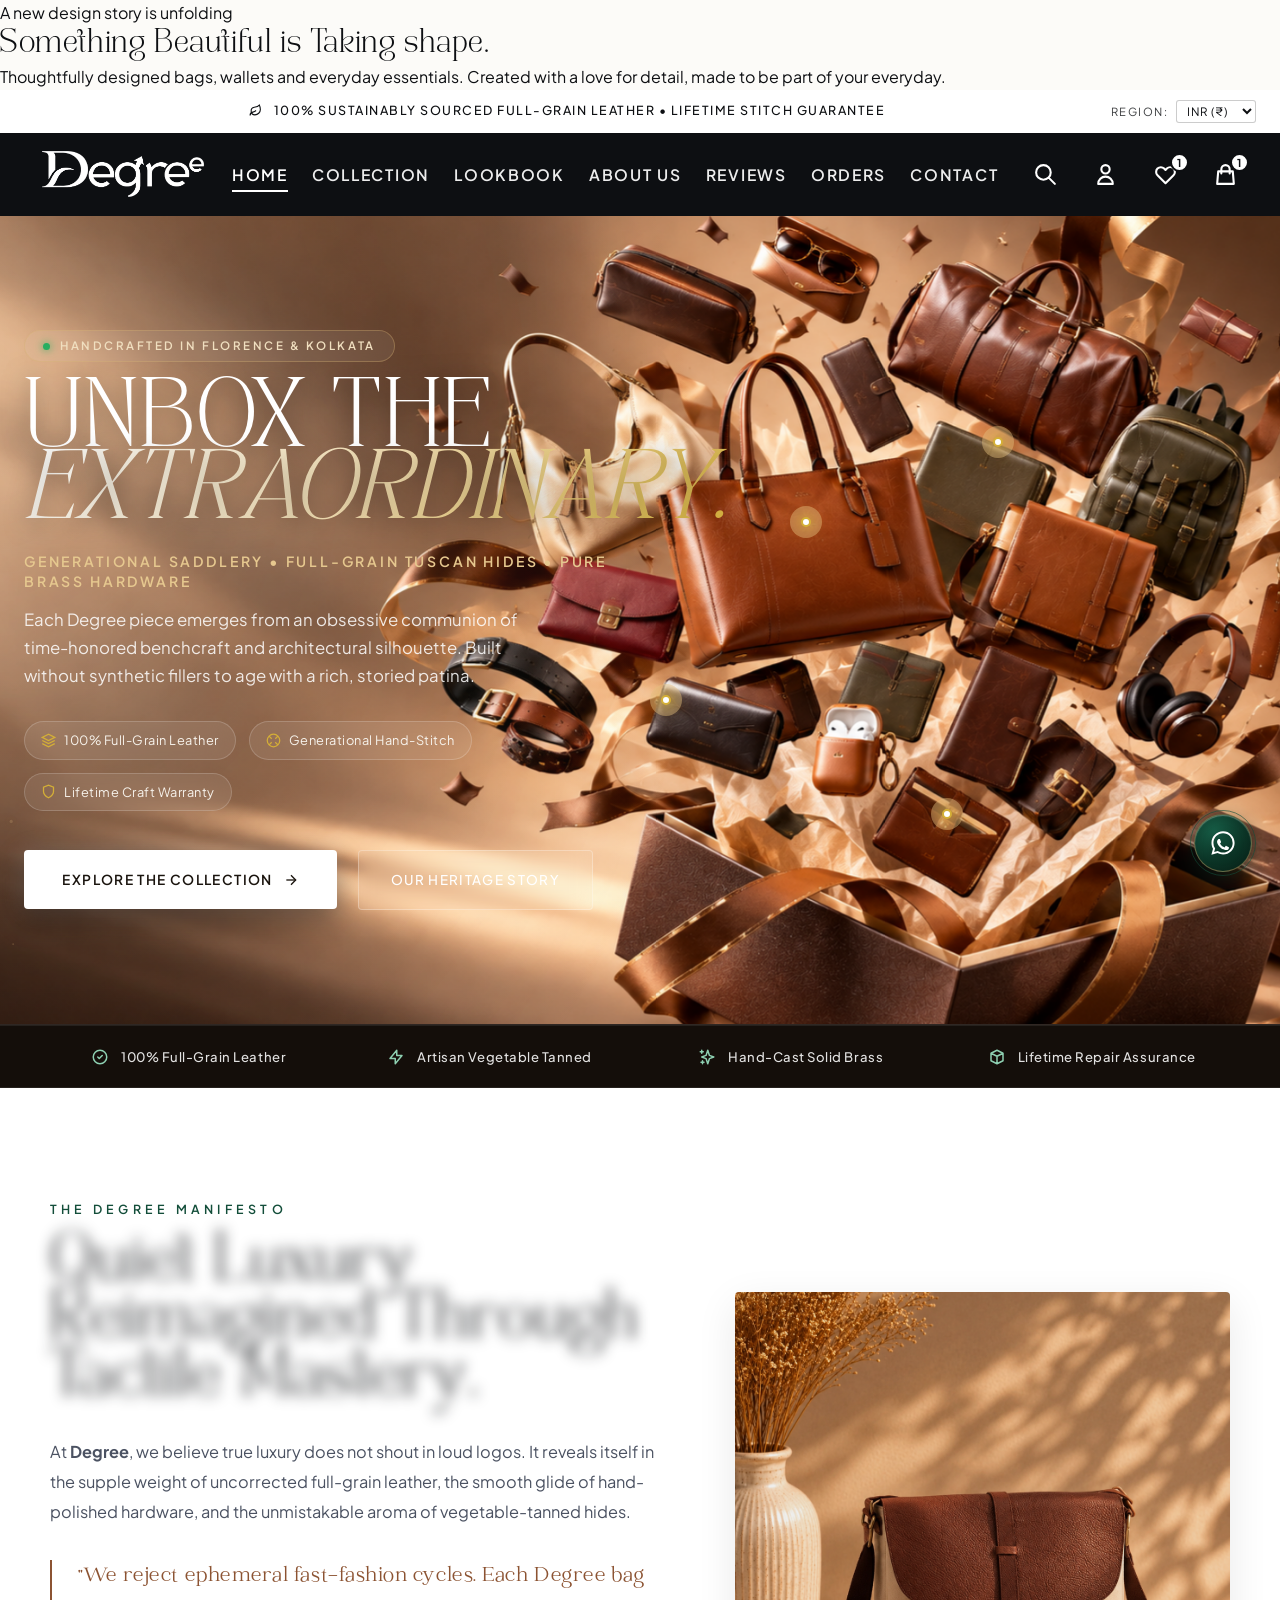
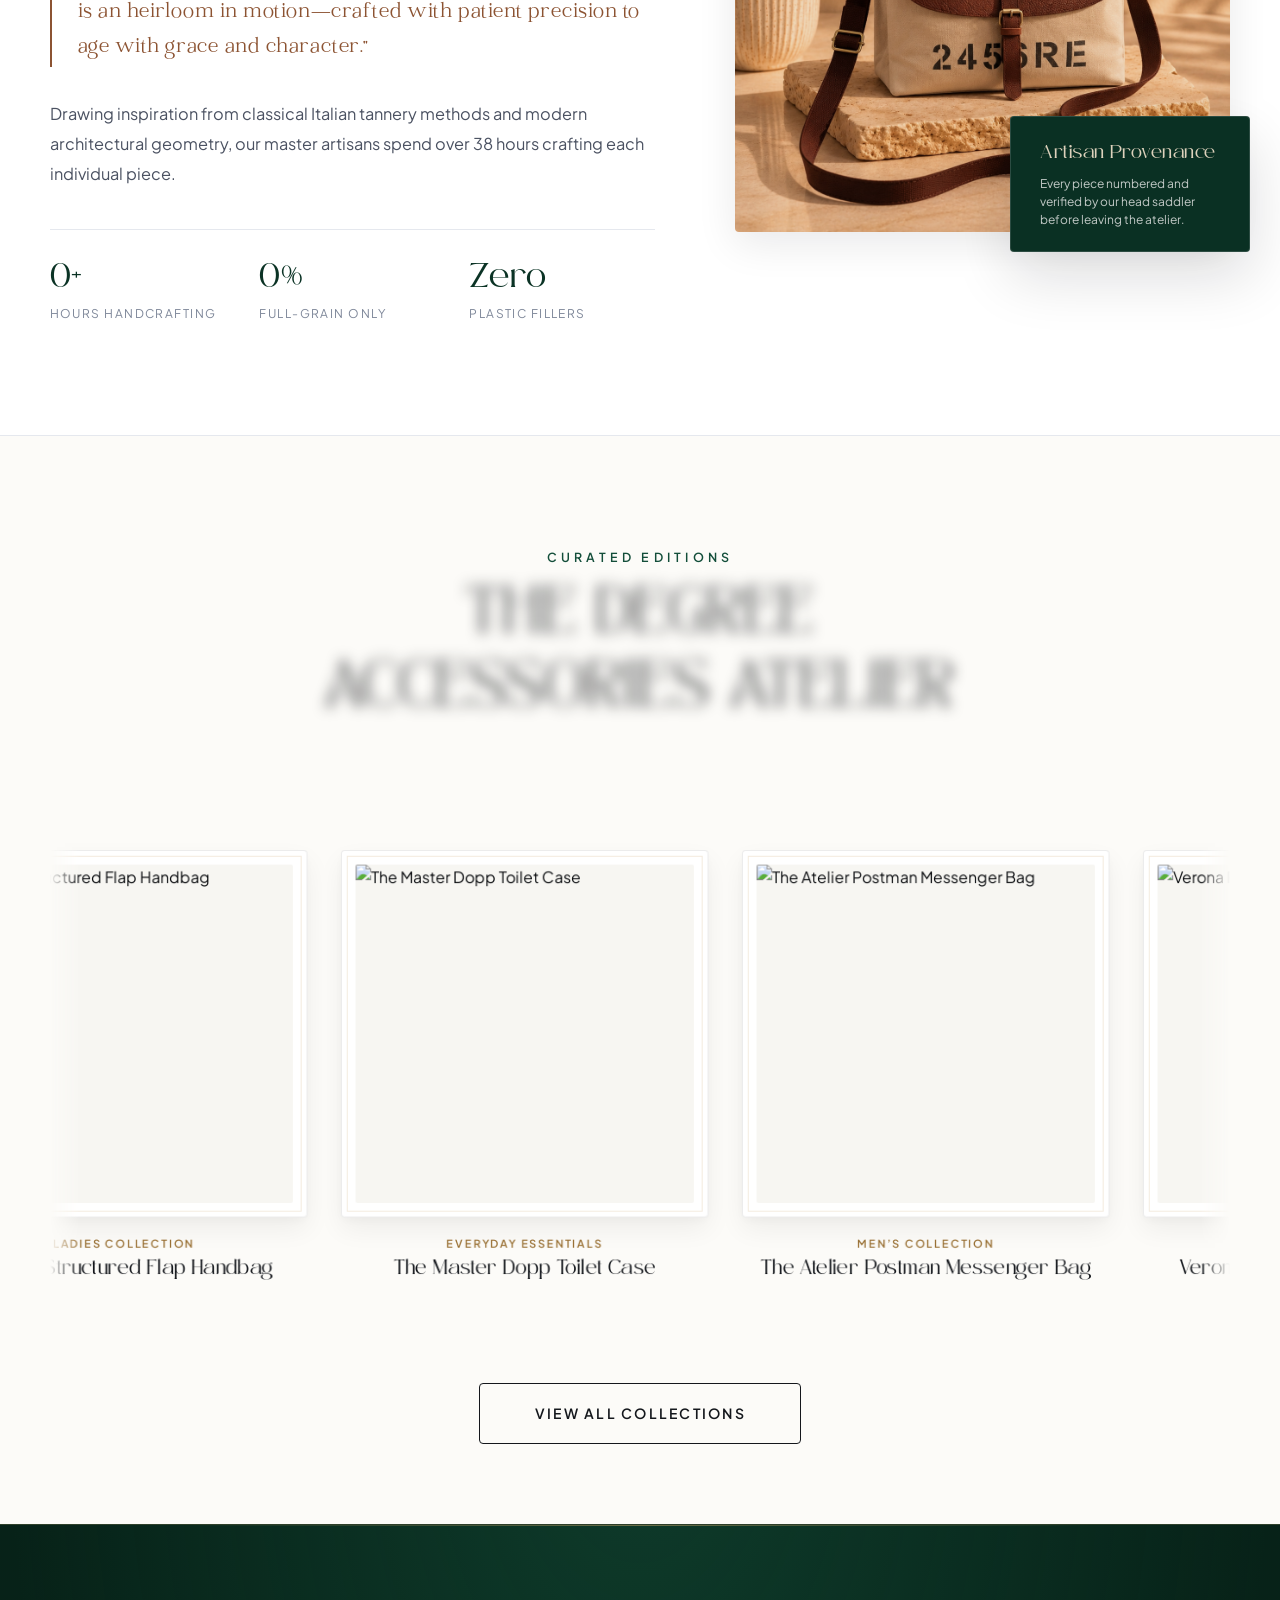
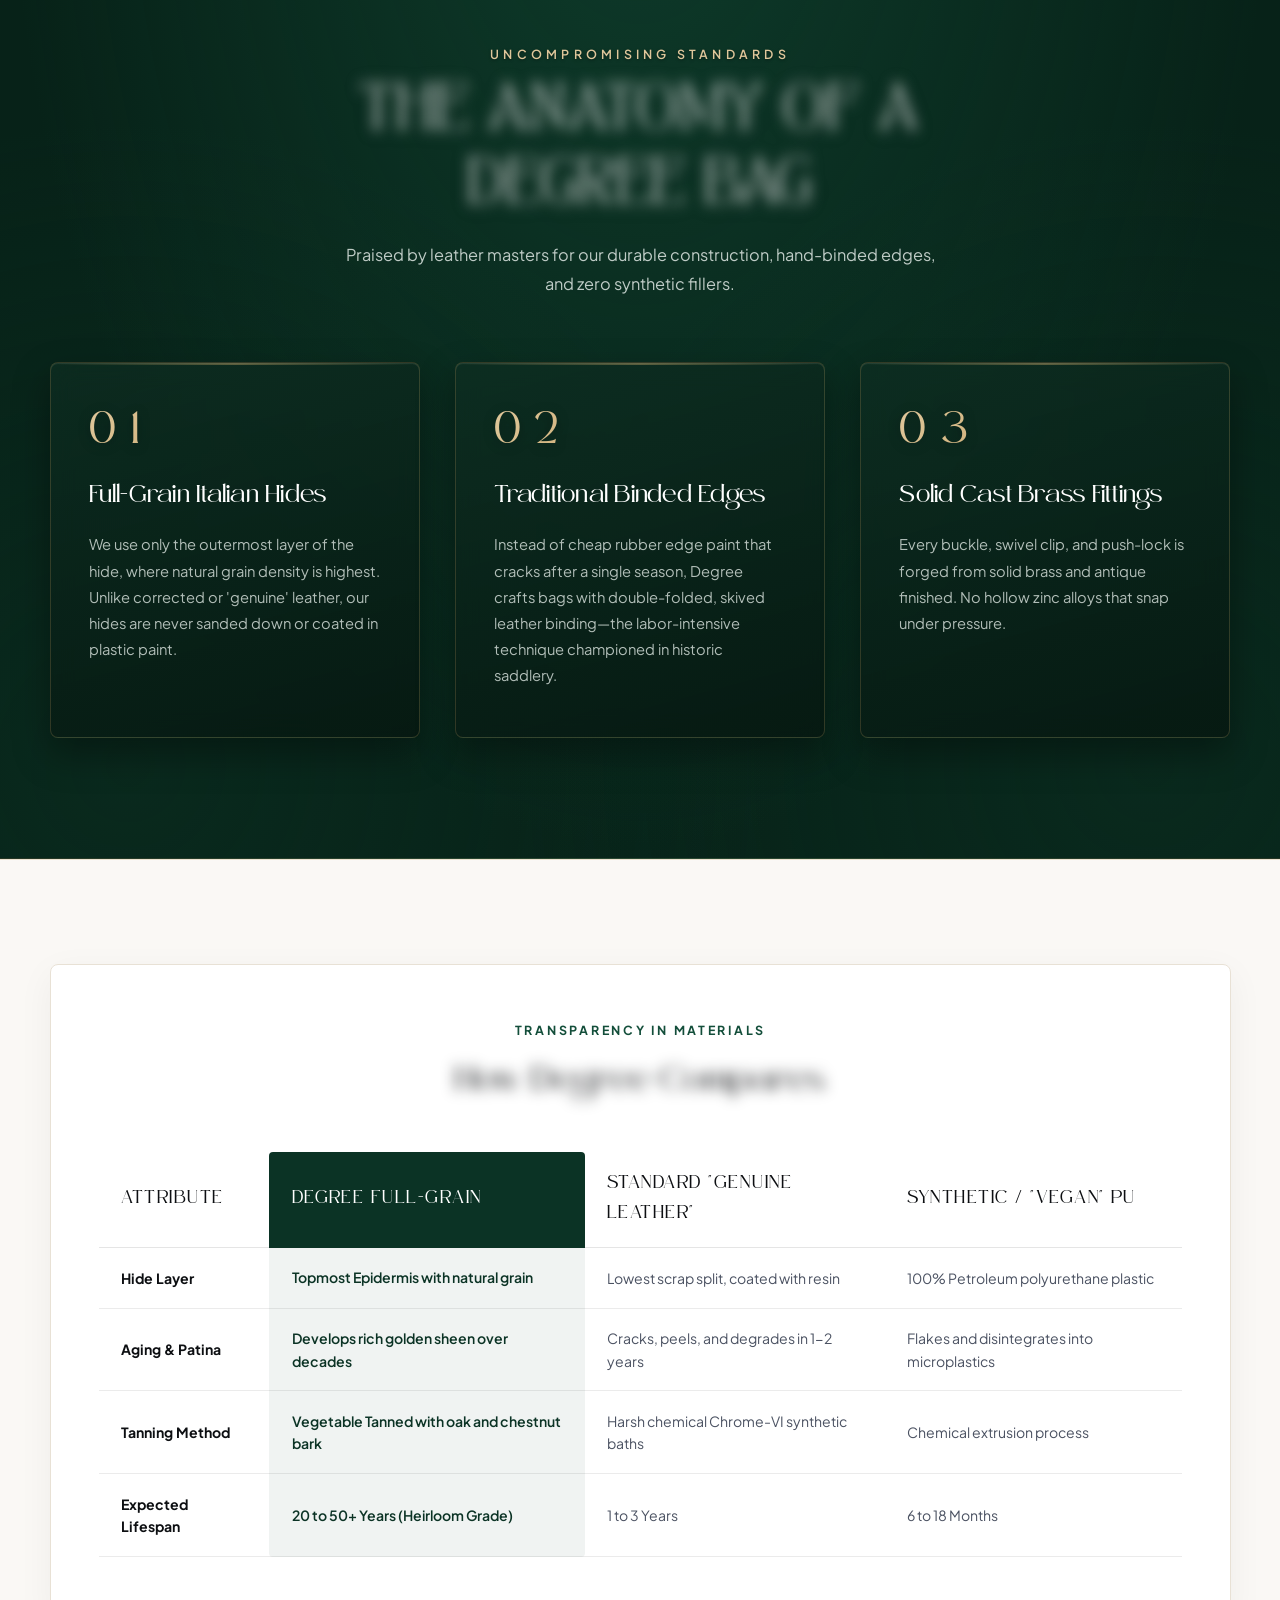
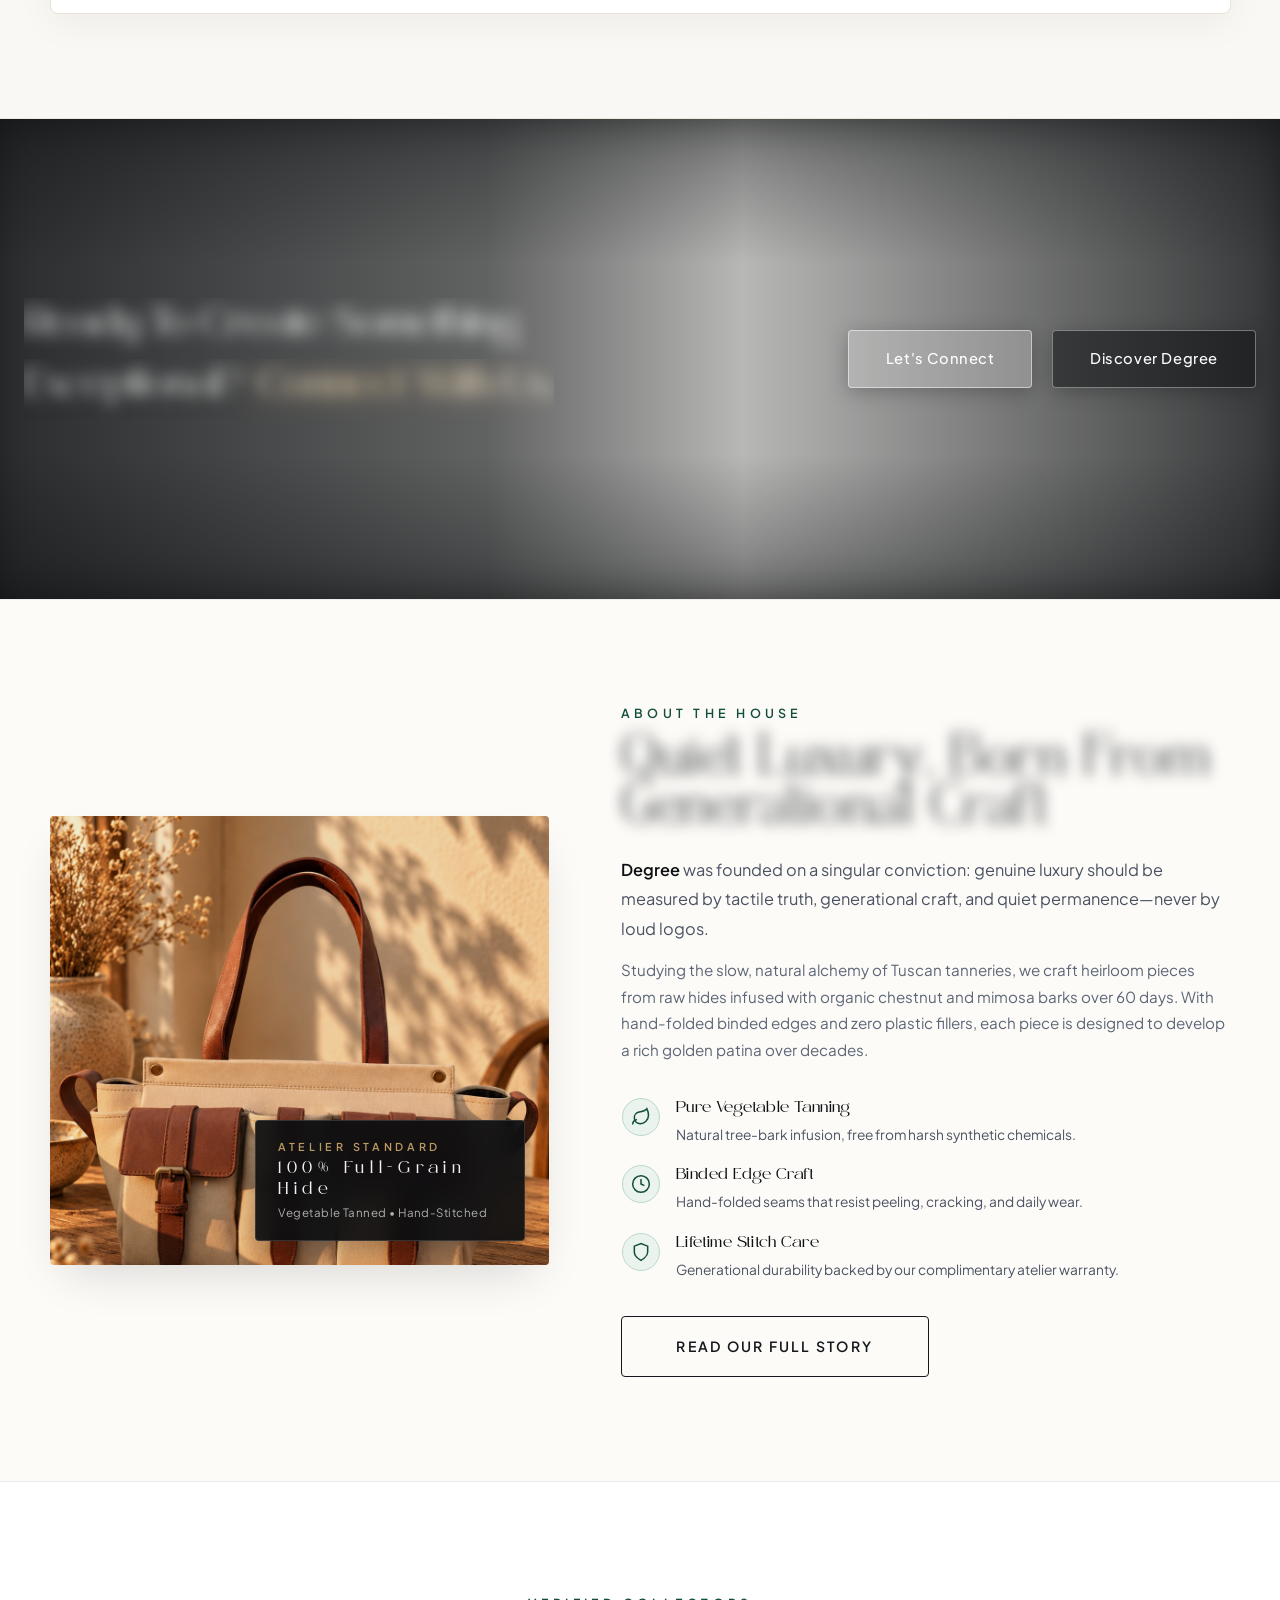
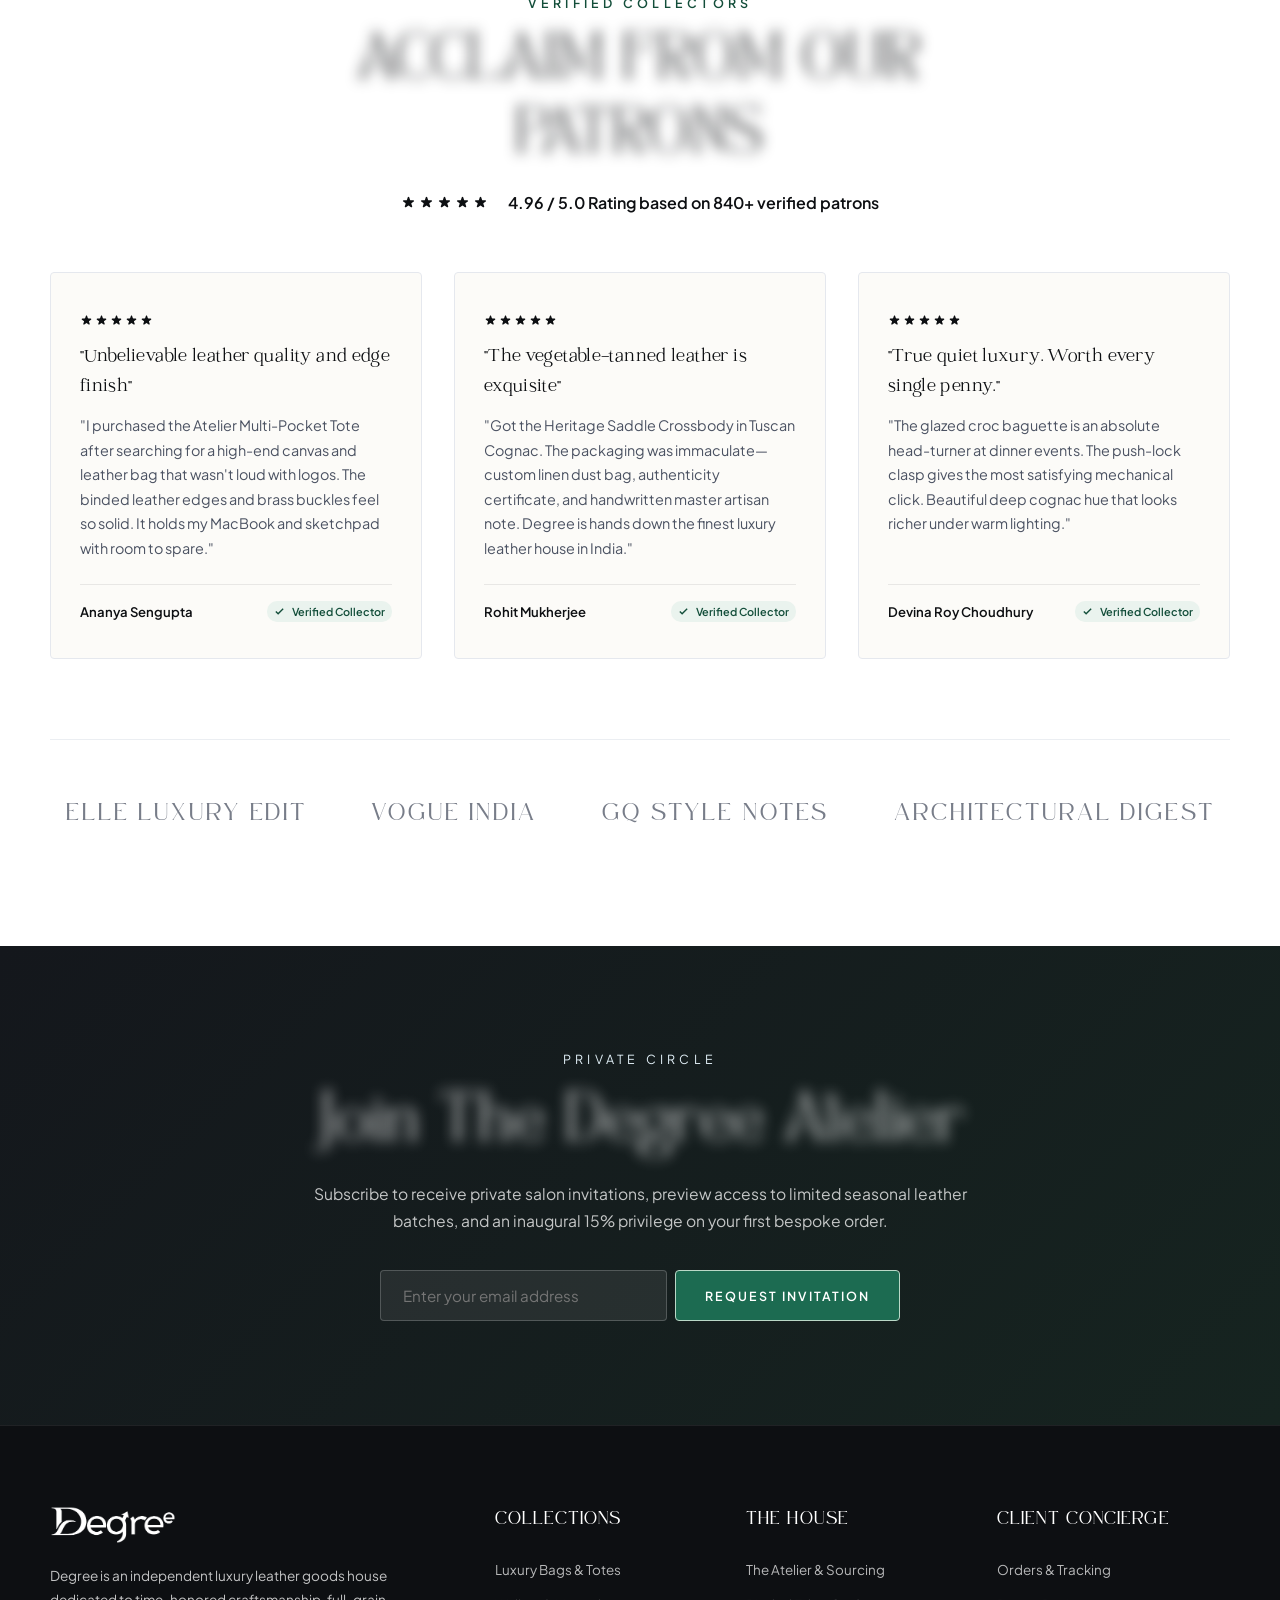
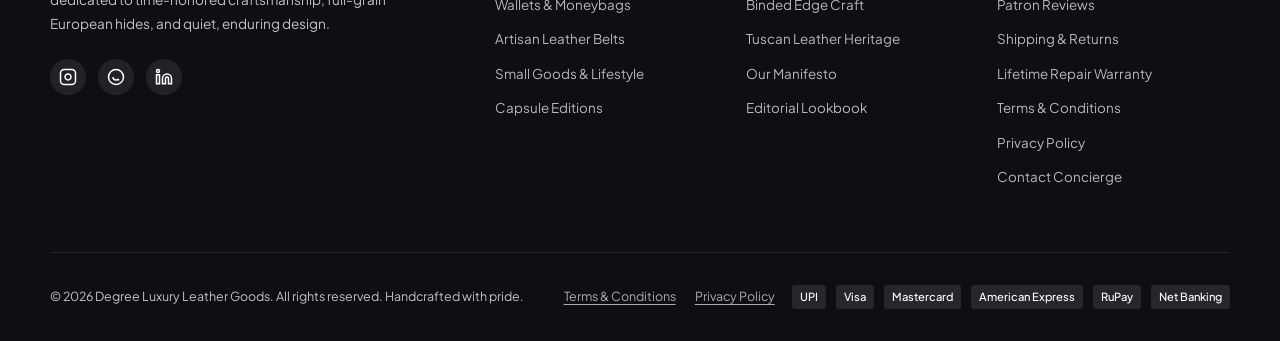
==== commit b3c1507b: "Update index.html" ====
--- a/index.html
+++ b/index.html
@@ -22,7 +22,20 @@
   <!-- Stylesheet -->
   <link rel="stylesheet" href="style.css?v=6.8">
 </head>
-<body>
+<body class="teaser-lock">
+
+  <!-- ==========================================
+       COMING SOON ATELIER LAUNCH CARD (OVERLAY)
+       ========================================== -->
+  <aside class="teaser-overlay" id="teaserOverlay" role="dialog" aria-modal="true" aria-label="Coming Soon">
+    <div class="teaser-card">
+      <div class="teaser-card-inner">
+        <p class="teaser-eyebrow">A new design story is unfolding</p>
+        <h2 class="teaser-title">Something Beautiful is Taking shape.</h2>
+        <p class="teaser-desc">Thoughtfully designed bags, wallets and everyday essentials. Created with a love for detail, made to be part of your everyday.</p>
+      </div>
+    </div>
+  </aside>
 
   <!-- ==========================================
        1. ANNOUNCEMENT BAR (TOP - PURE SVG ICONS)
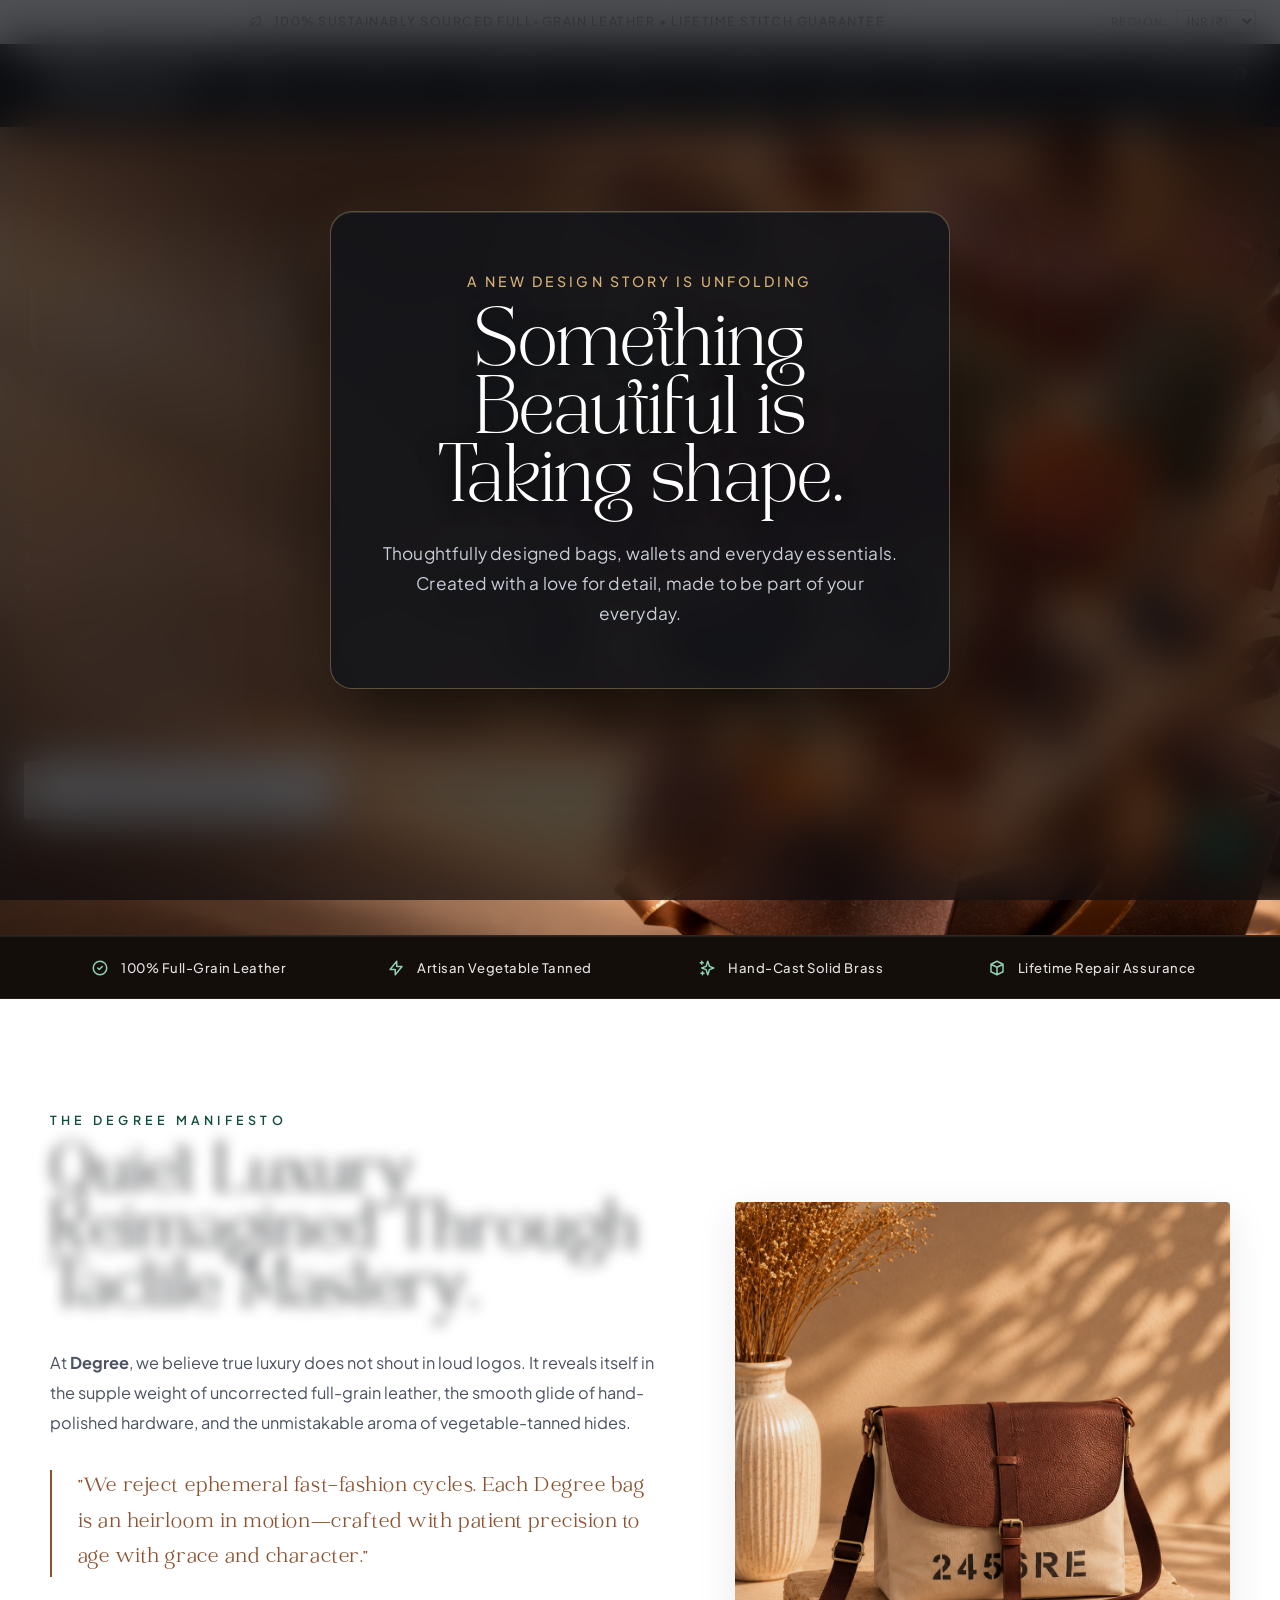
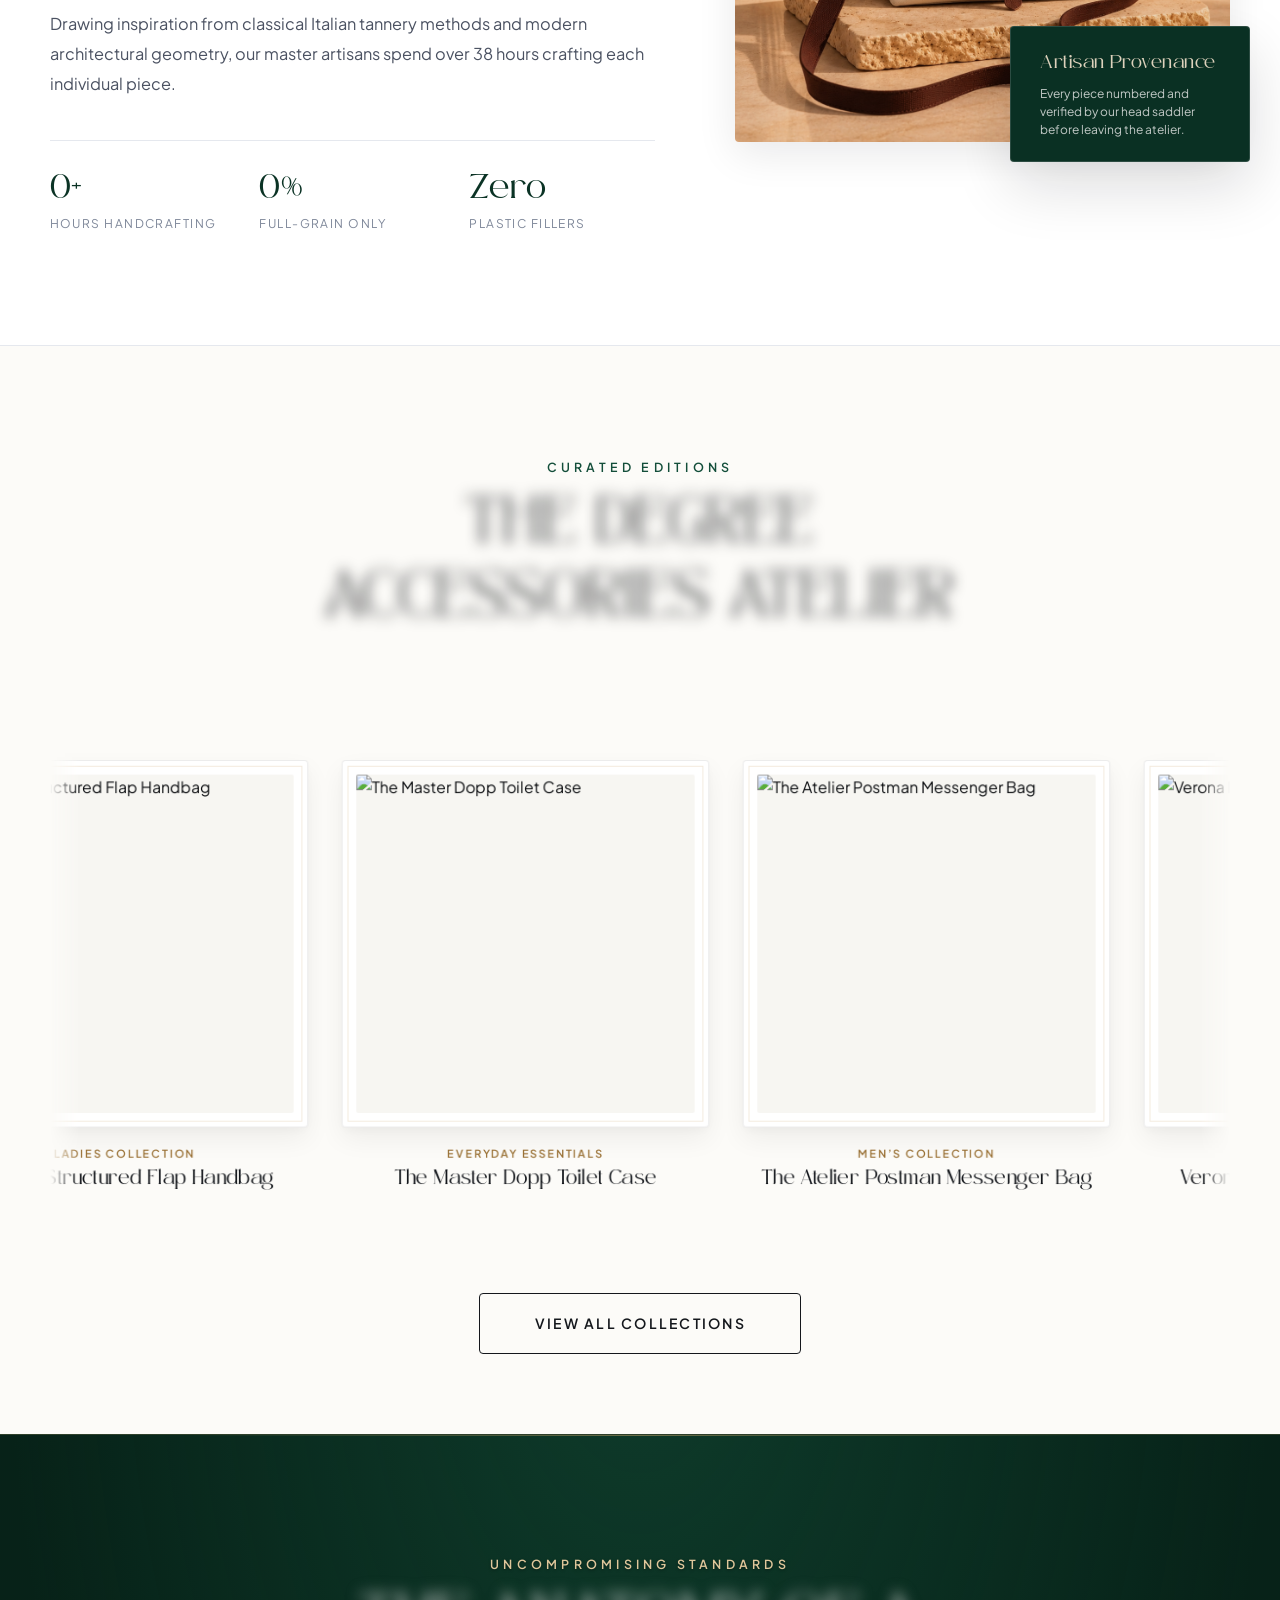
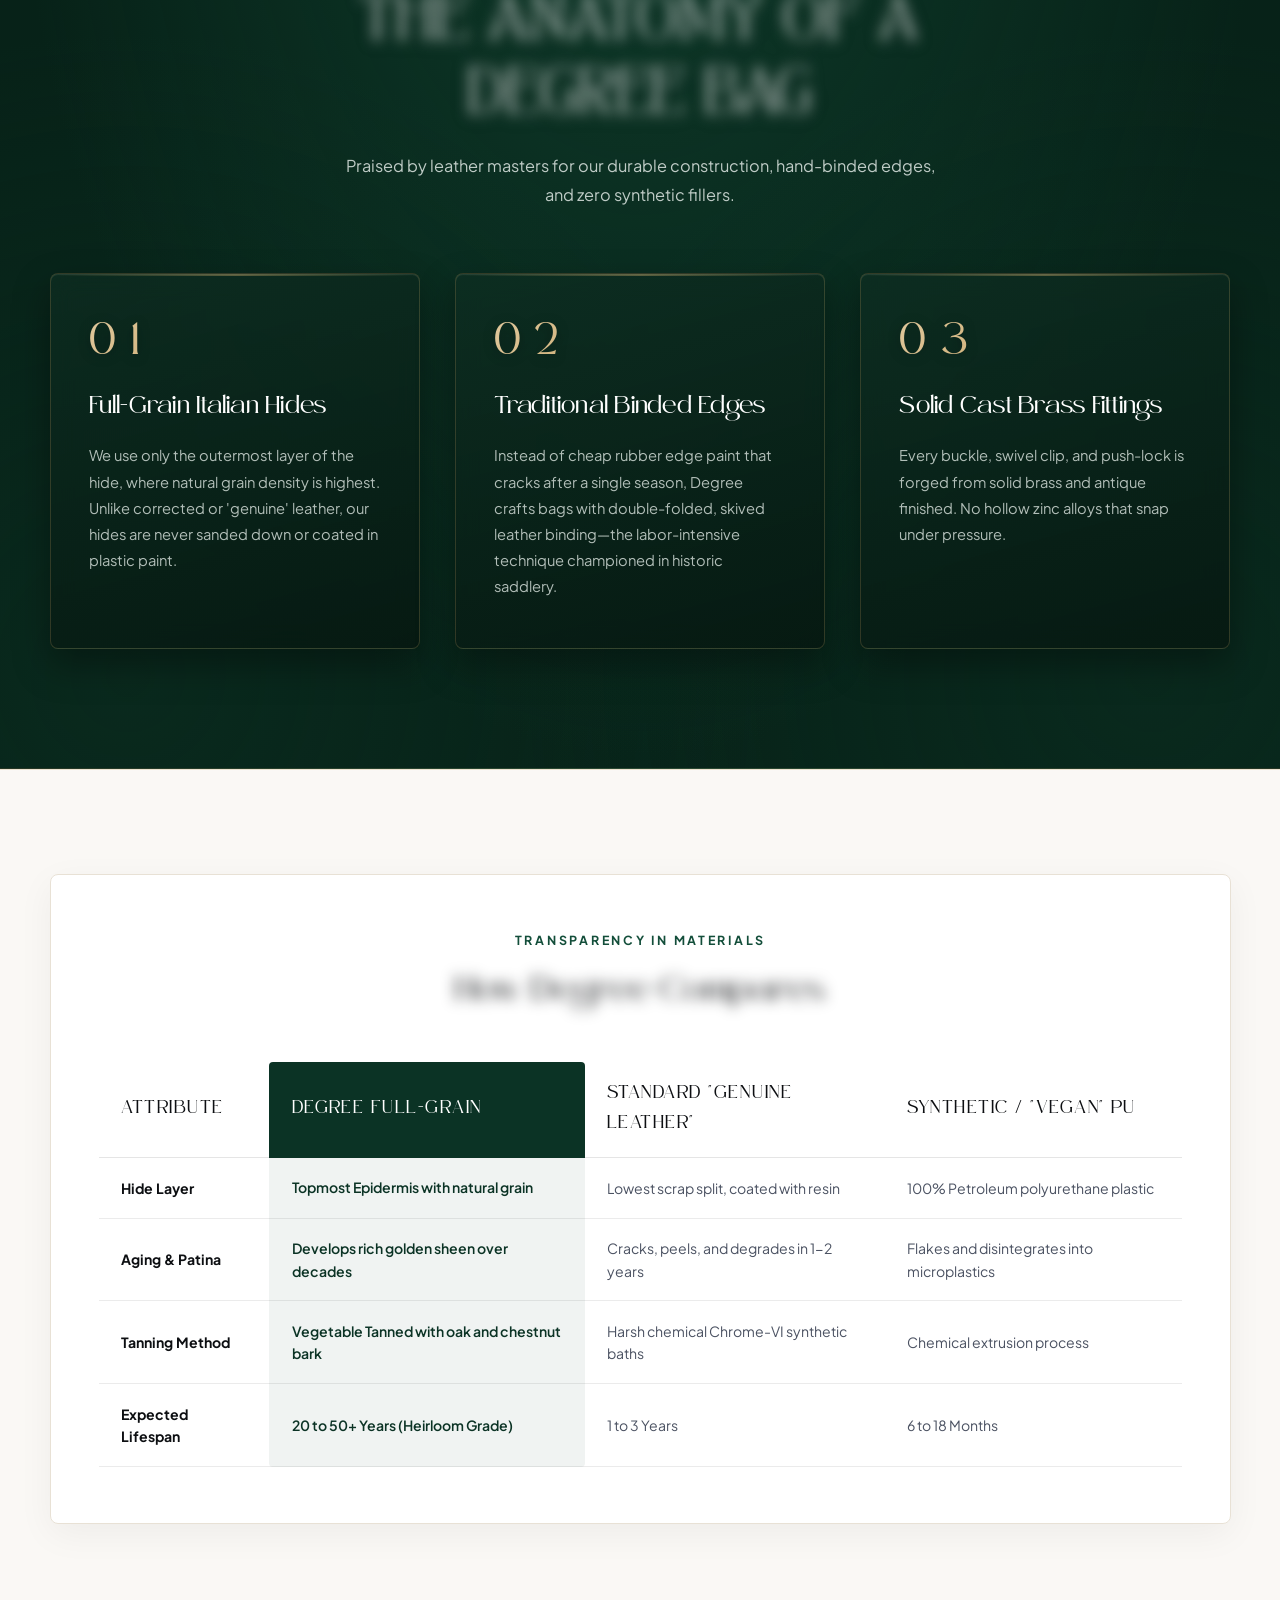
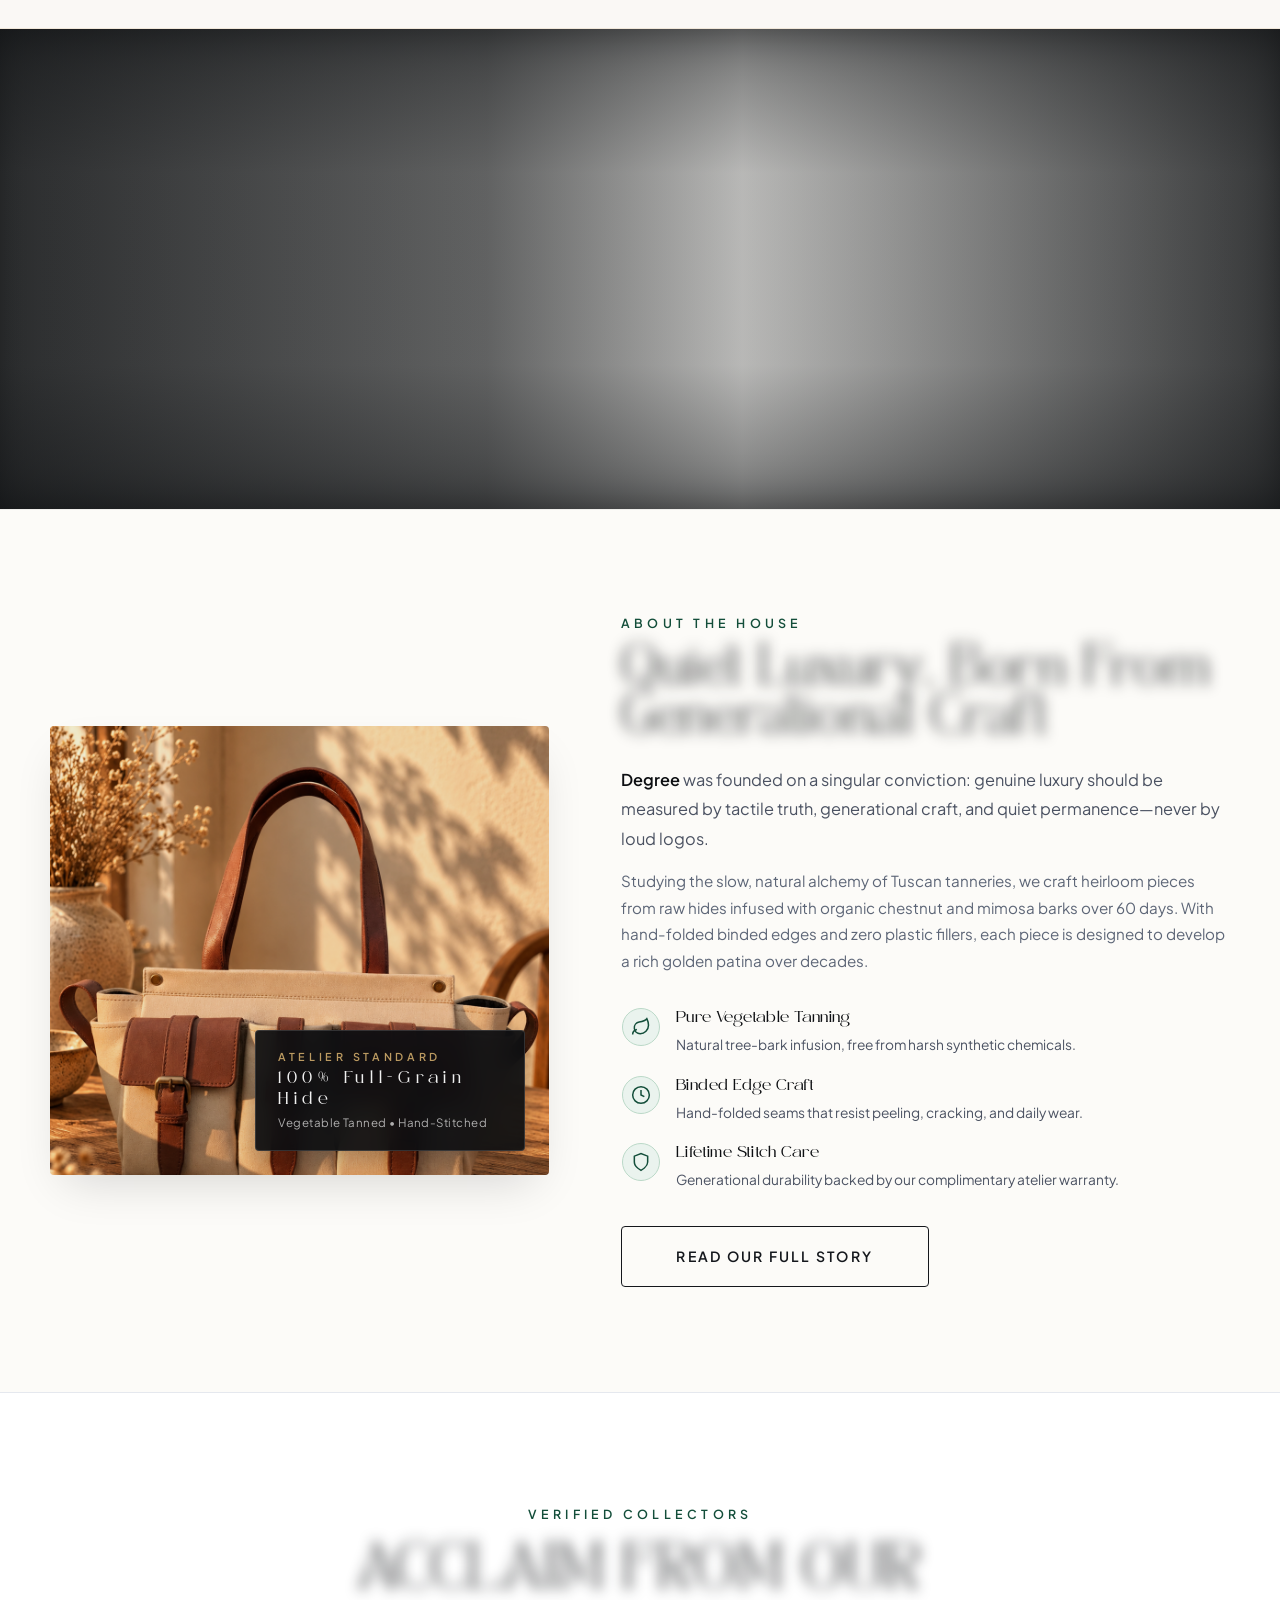
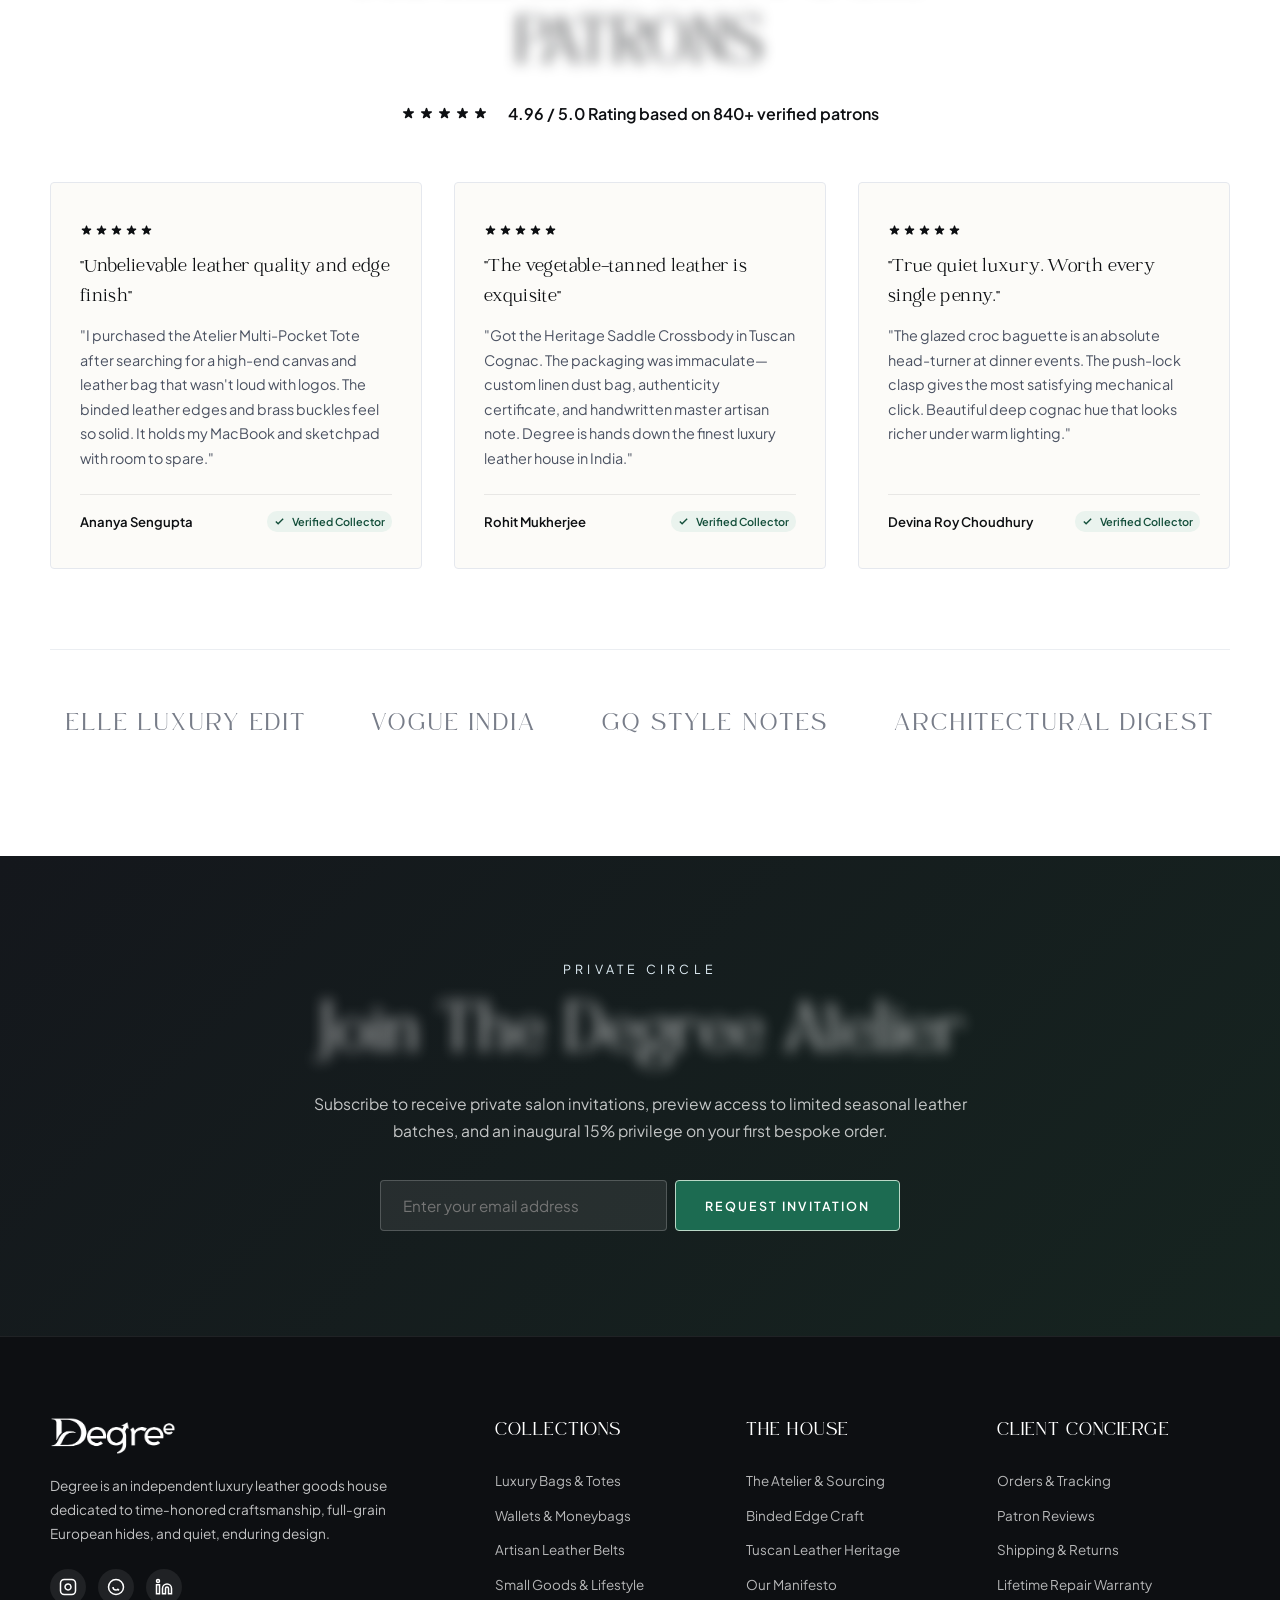
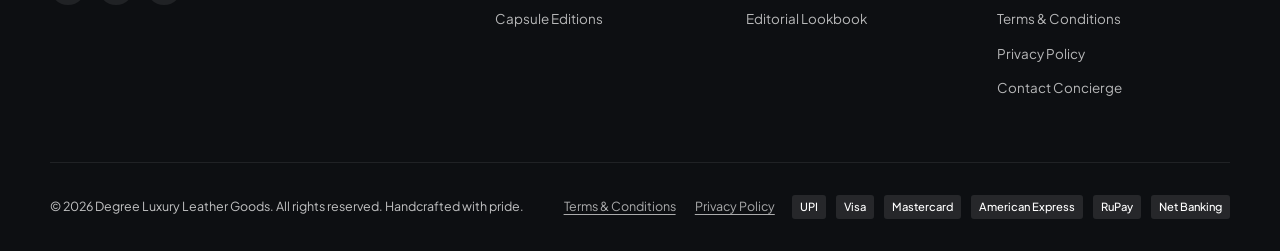
==== commit dd051ce6: "Update print statement from 'Hello' to 'Goodbye'" ====
--- a/index.html
+++ b/index.html
@@ -20,7 +20,7 @@
   <link href="https://fonts.googleapis.com/css2?family=Carattere&family=Noto+Serif:ital,wght@0,400;0,500;0,600;1,400&display=swap" rel="stylesheet">
 
   <!-- Stylesheet -->
-  <link rel="stylesheet" href="style.css?v=6.8">
+  <link rel="stylesheet" href="style.css?v=6.9">
 </head>
 <body class="teaser-lock">
 
@@ -1053,7 +1053,7 @@
   <!-- ==========================================
        SCRIPTS (HERO ATELIER ANIMATION & APPLICATION LOGIC)
        ========================================== -->
-  <script src="hero-animation.js"></script>
-  <script src="app.js?v=4.0"></script>
+  <script src="hero-animation.js?v=1.1"></script>
+  <script src="app.js?v=4.1"></script>
 </body>
 </html>
--- a/style.css
+++ b/style.css
@@ -7748,3 +7748,120 @@
     gap: 0.8rem;
   }
 }
+
+
+/* ==========================================================================
+   COMING SOON ATELIER LAUNCH OVERLAY & CARD
+   Appears across all pages in front with blurred background
+   ========================================================================== */
+body.teaser-lock {
+  overflow: hidden !important;
+  height: 100vh !important;
+}
+
+.teaser-overlay {
+  position: fixed;
+  inset: 0;
+  width: 100vw;
+  height: 100vh;
+  z-index: 99999999;
+  display: flex;
+  align-items: center;
+  justify-content: center;
+  padding: clamp(20px, 4vw, 40px);
+  background: rgba(10, 12, 16, 0.72);
+  backdrop-filter: blur(24px) saturate(160%);
+  -webkit-backdrop-filter: blur(24px) saturate(160%);
+  pointer-events: all;
+  user-select: none;
+  -webkit-user-select: none;
+  animation: teaserOverlayFadeIn 0.8s cubic-bezier(0.16, 1, 0.3, 1) forwards;
+}
+
+@keyframes teaserOverlayFadeIn {
+  from {
+    opacity: 0;
+  }
+  to {
+    opacity: 1;
+  }
+}
+
+.teaser-card {
+  position: relative;
+  max-width: 620px;
+  width: 100%;
+  background: rgba(18, 20, 26, 0.86);
+  border: 1px solid rgba(214, 178, 116, 0.38);
+  border-radius: 22px;
+  padding: clamp(40px, 6vw, 60px) clamp(24px, 5vw, 48px);
+  text-align: center;
+  box-shadow: 
+    0 30px 80px -10px rgba(0, 0, 0, 0.85),
+    0 0 50px rgba(214, 178, 116, 0.1),
+    inset 0 1px 0 rgba(255, 255, 255, 0.12);
+  transform: translateY(16px);
+  animation: teaserCardSlideUp 0.9s cubic-bezier(0.16, 1, 0.3, 1) 0.1s forwards;
+}
+
+@keyframes teaserCardSlideUp {
+  to {
+    transform: translateY(0);
+  }
+}
+
+.teaser-card-inner {
+  position: relative;
+  z-index: 2;
+}
+
+.teaser-eyebrow {
+  font-family: var(--font-sans, 'Plus Jakarta Sans', sans-serif);
+  font-size: clamp(0.78rem, 1.4vw, 0.88rem);
+  font-weight: 500;
+  text-transform: uppercase;
+  letter-spacing: 0.22em;
+  color: #d6b274;
+  margin-bottom: 22px;
+  line-height: 1.4;
+}
+
+.teaser-title {
+  font-family: var(--font-display, 'Tan Garland', Georgia, serif);
+  font-size: clamp(2.2rem, 5vw, 3.6rem);
+  line-height: 1.18;
+  font-weight: 400;
+  color: #ffffff;
+  letter-spacing: -0.01em;
+  margin-bottom: 22px;
+  text-shadow: 0 4px 20px rgba(0, 0, 0, 0.5);
+}
+
+.teaser-desc {
+  font-family: 'Plus Jakarta Sans', -apple-system, BlinkMacSystemFont, 'Segoe UI', Roboto, sans-serif;
+  font-size: clamp(0.95rem, 1.6vw, 1.08rem);
+  line-height: 1.72;
+  color: #c8cdd8;
+  max-width: 520px;
+  margin: 0 auto;
+  font-weight: 400;
+  letter-spacing: 0.01em;
+}
+
+@media (max-width: 600px) {
+  .teaser-card {
+    padding: 36px 20px;
+    border-radius: 16px;
+  }
+  .teaser-eyebrow {
+    letter-spacing: 0.16em;
+    margin-bottom: 18px;
+  }
+  .teaser-title {
+    margin-bottom: 18px;
+  }
+  .teaser-desc {
+    line-height: 1.65;
+  }
+}
+
